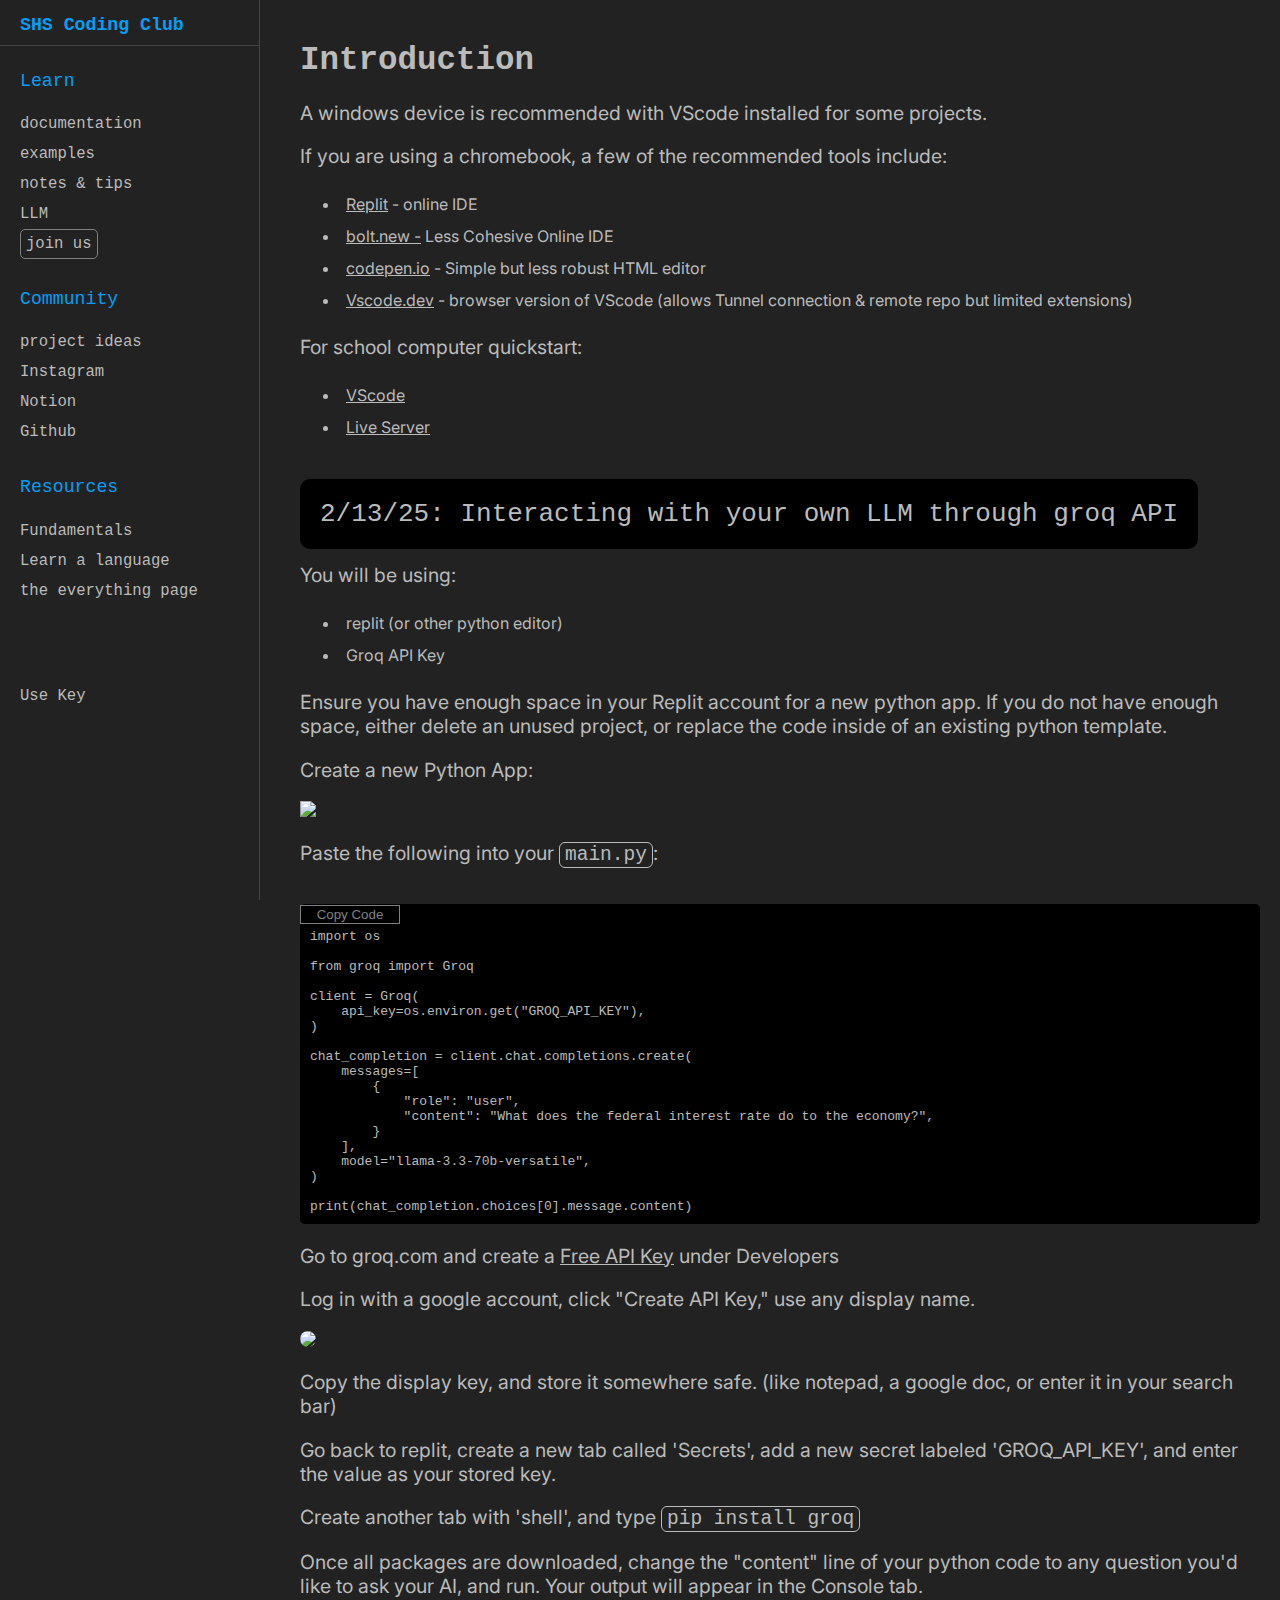
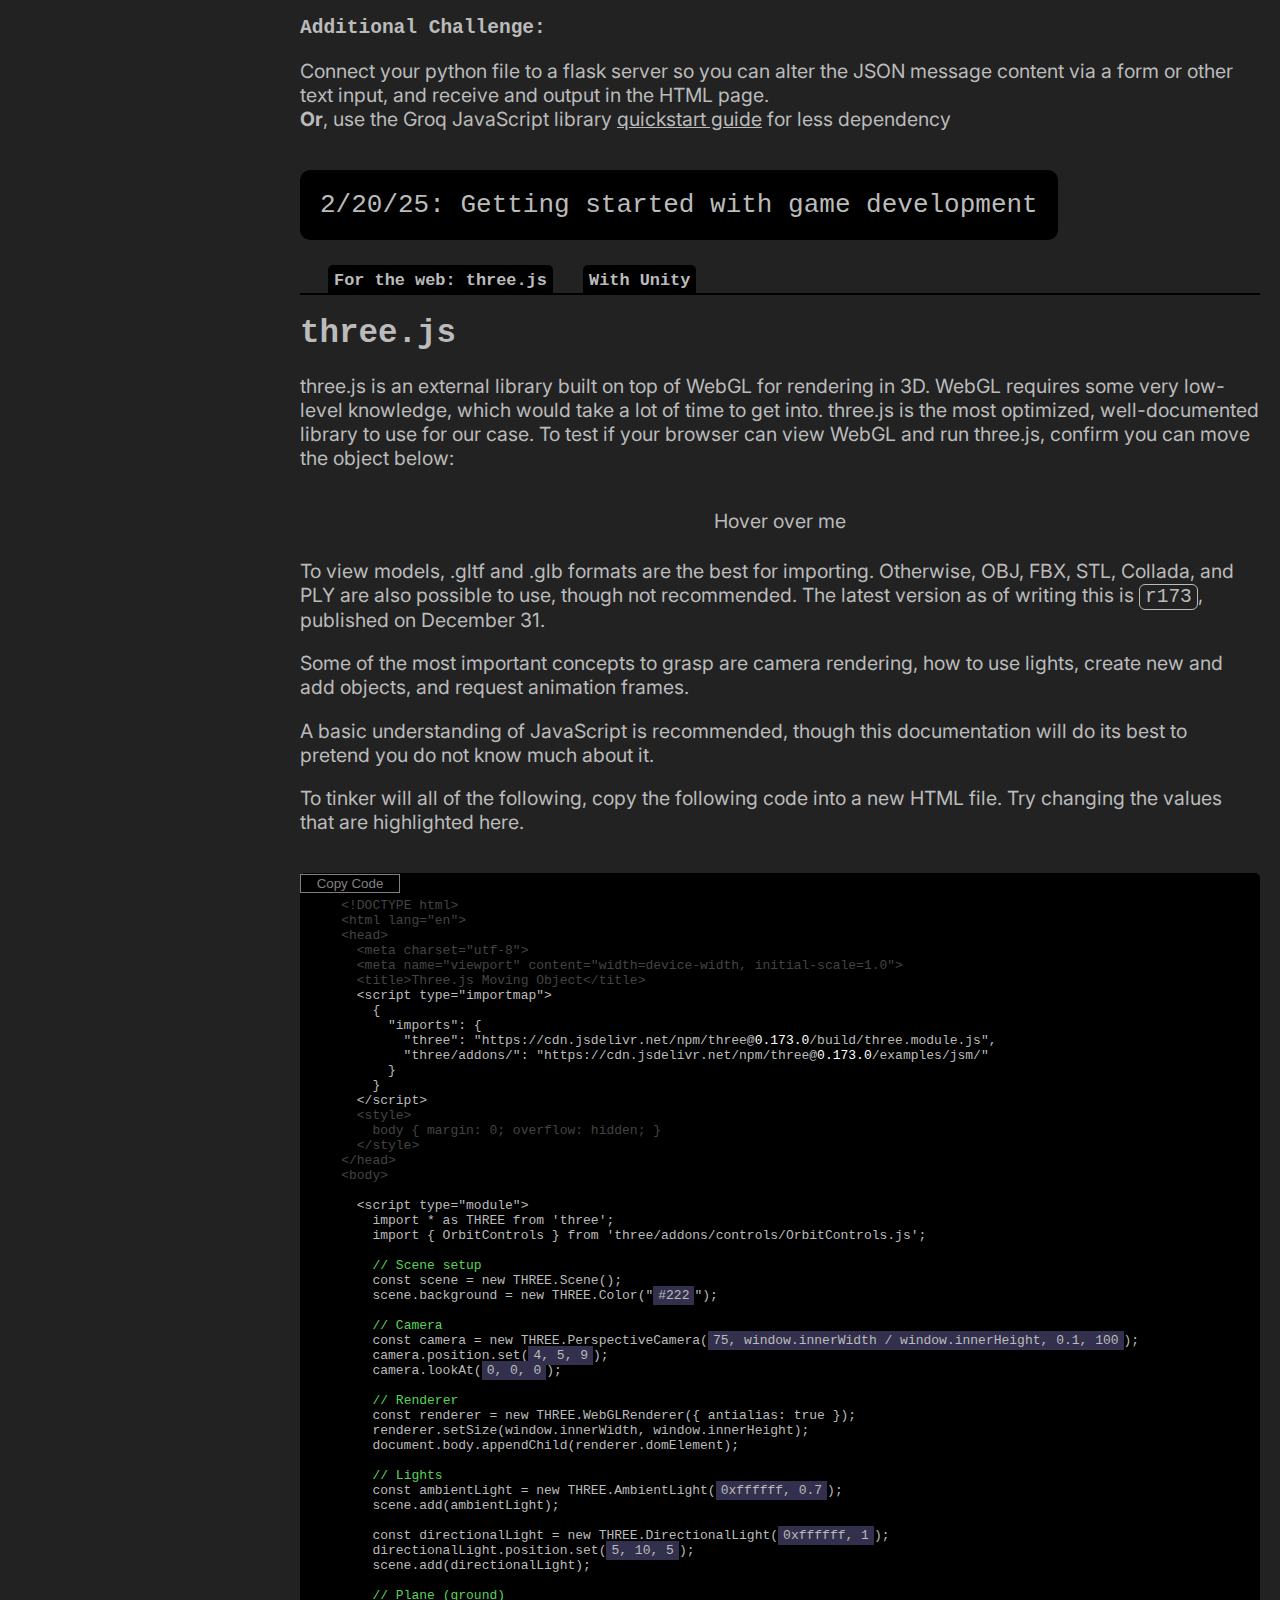
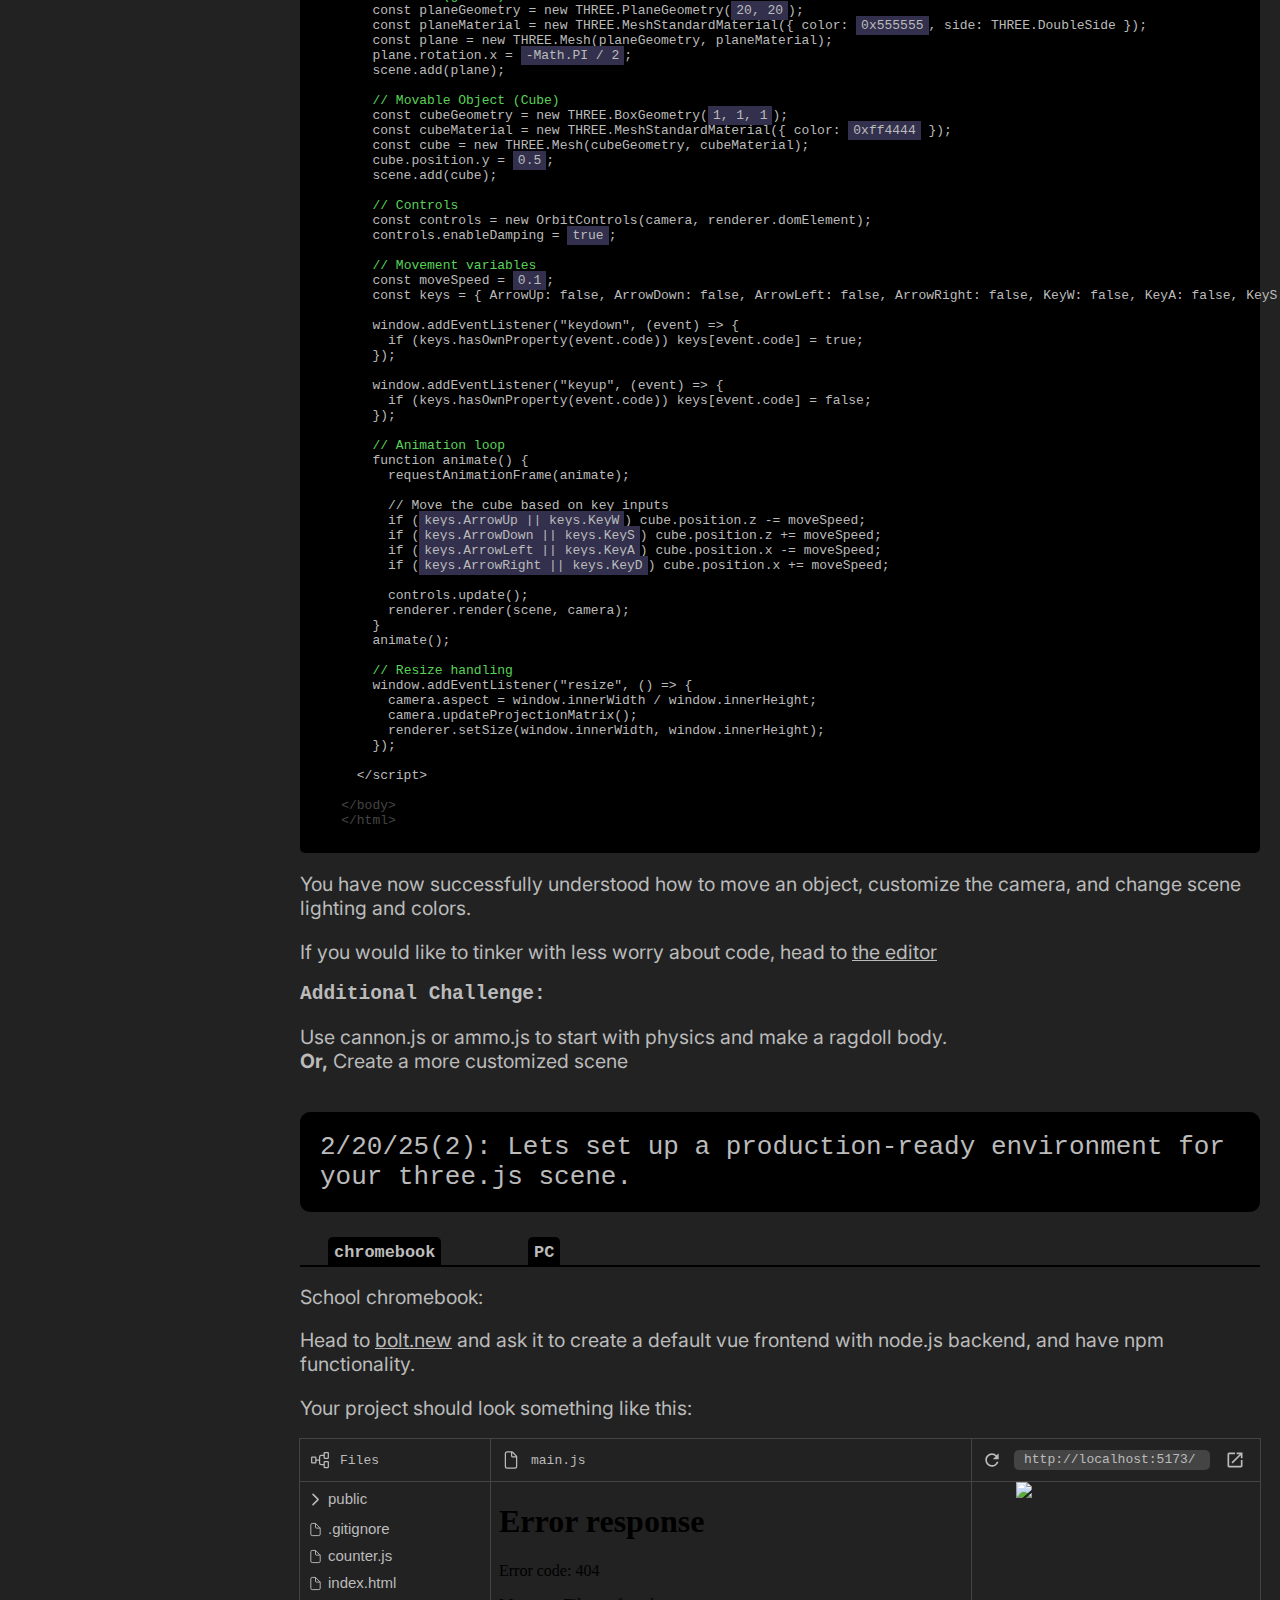
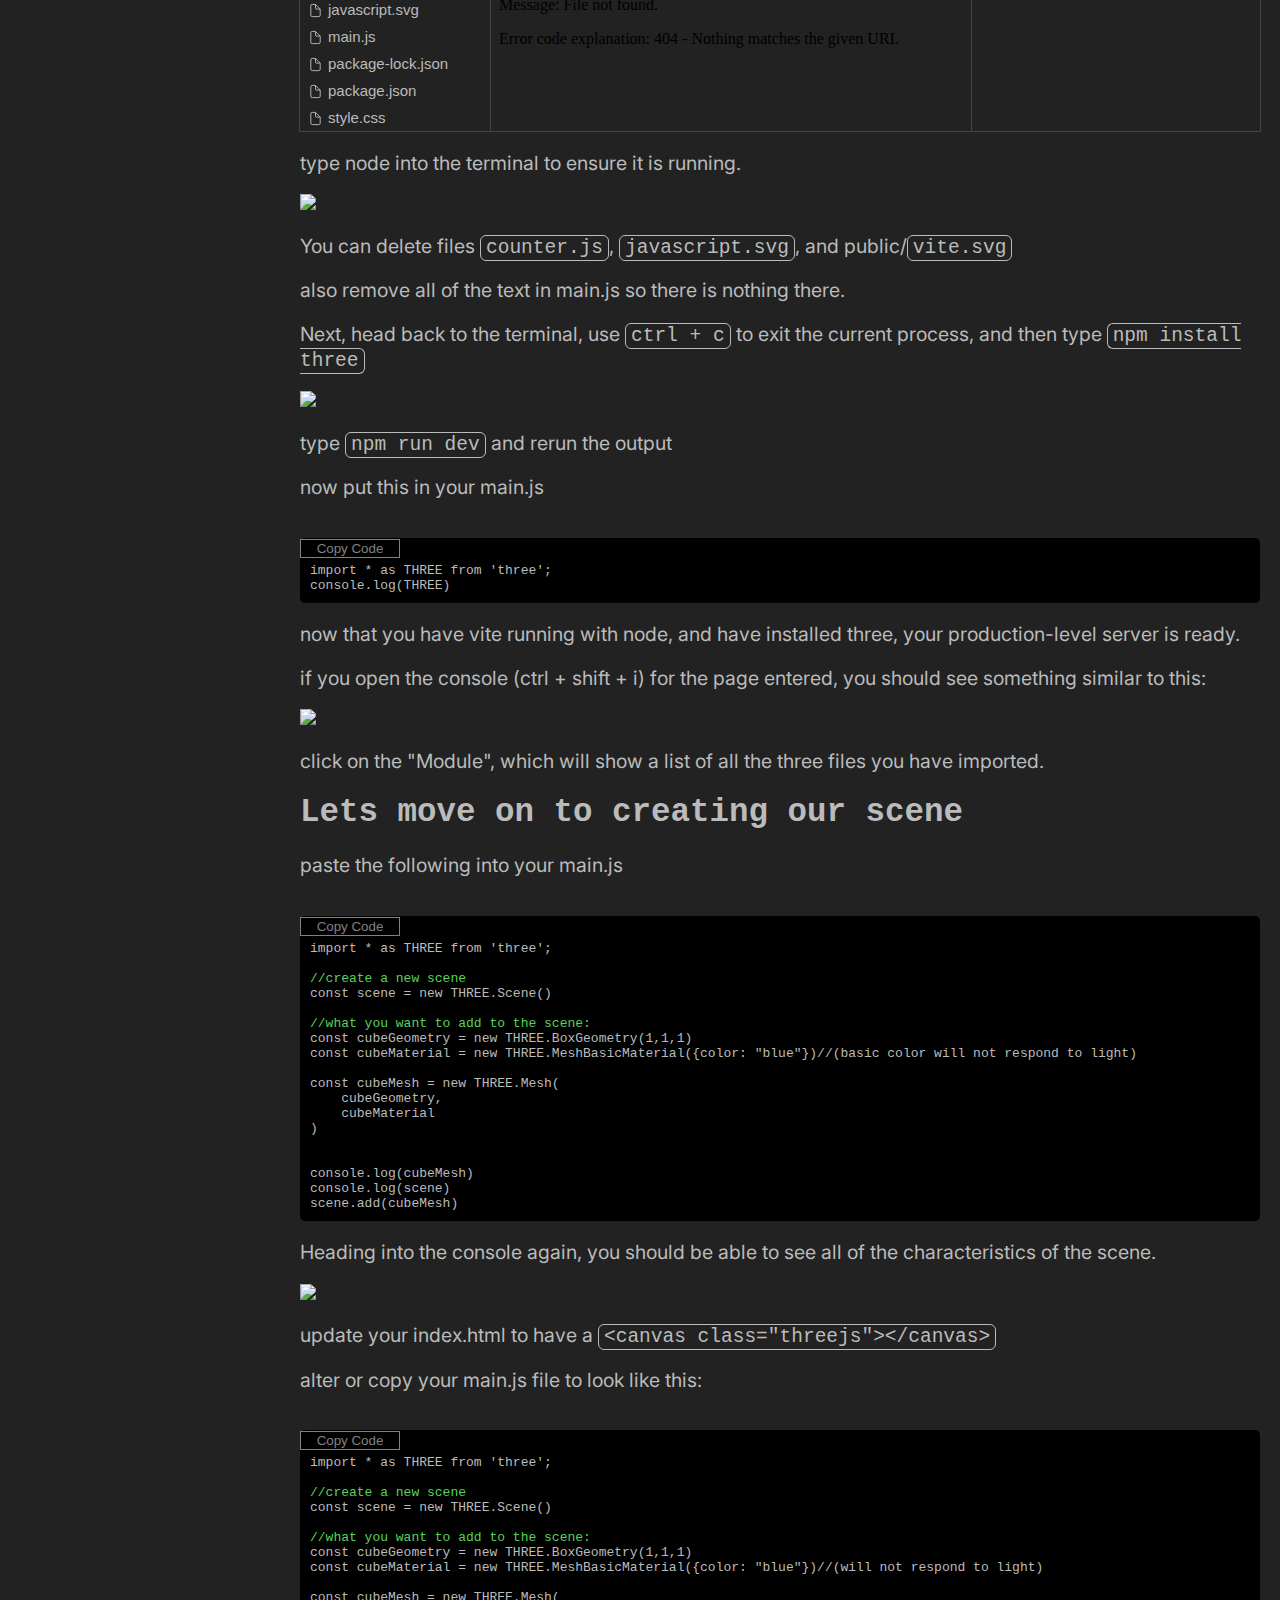
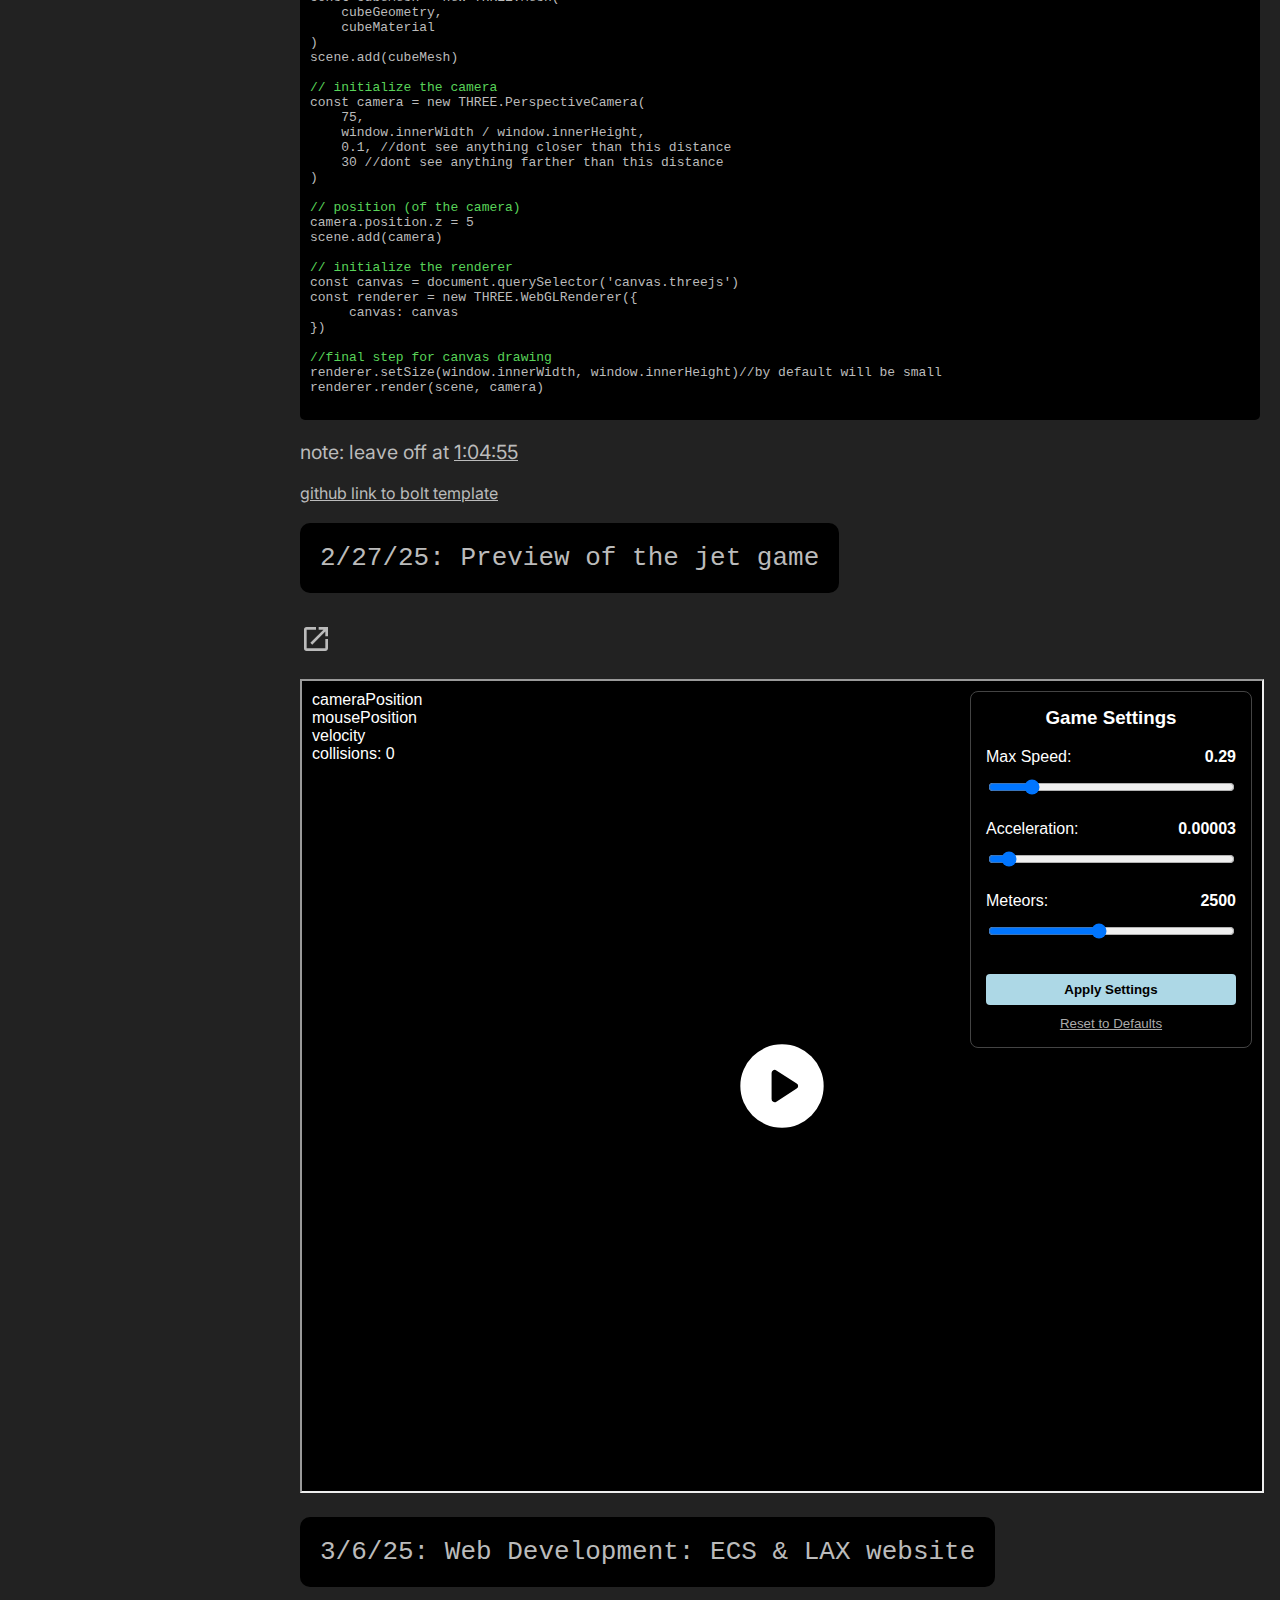
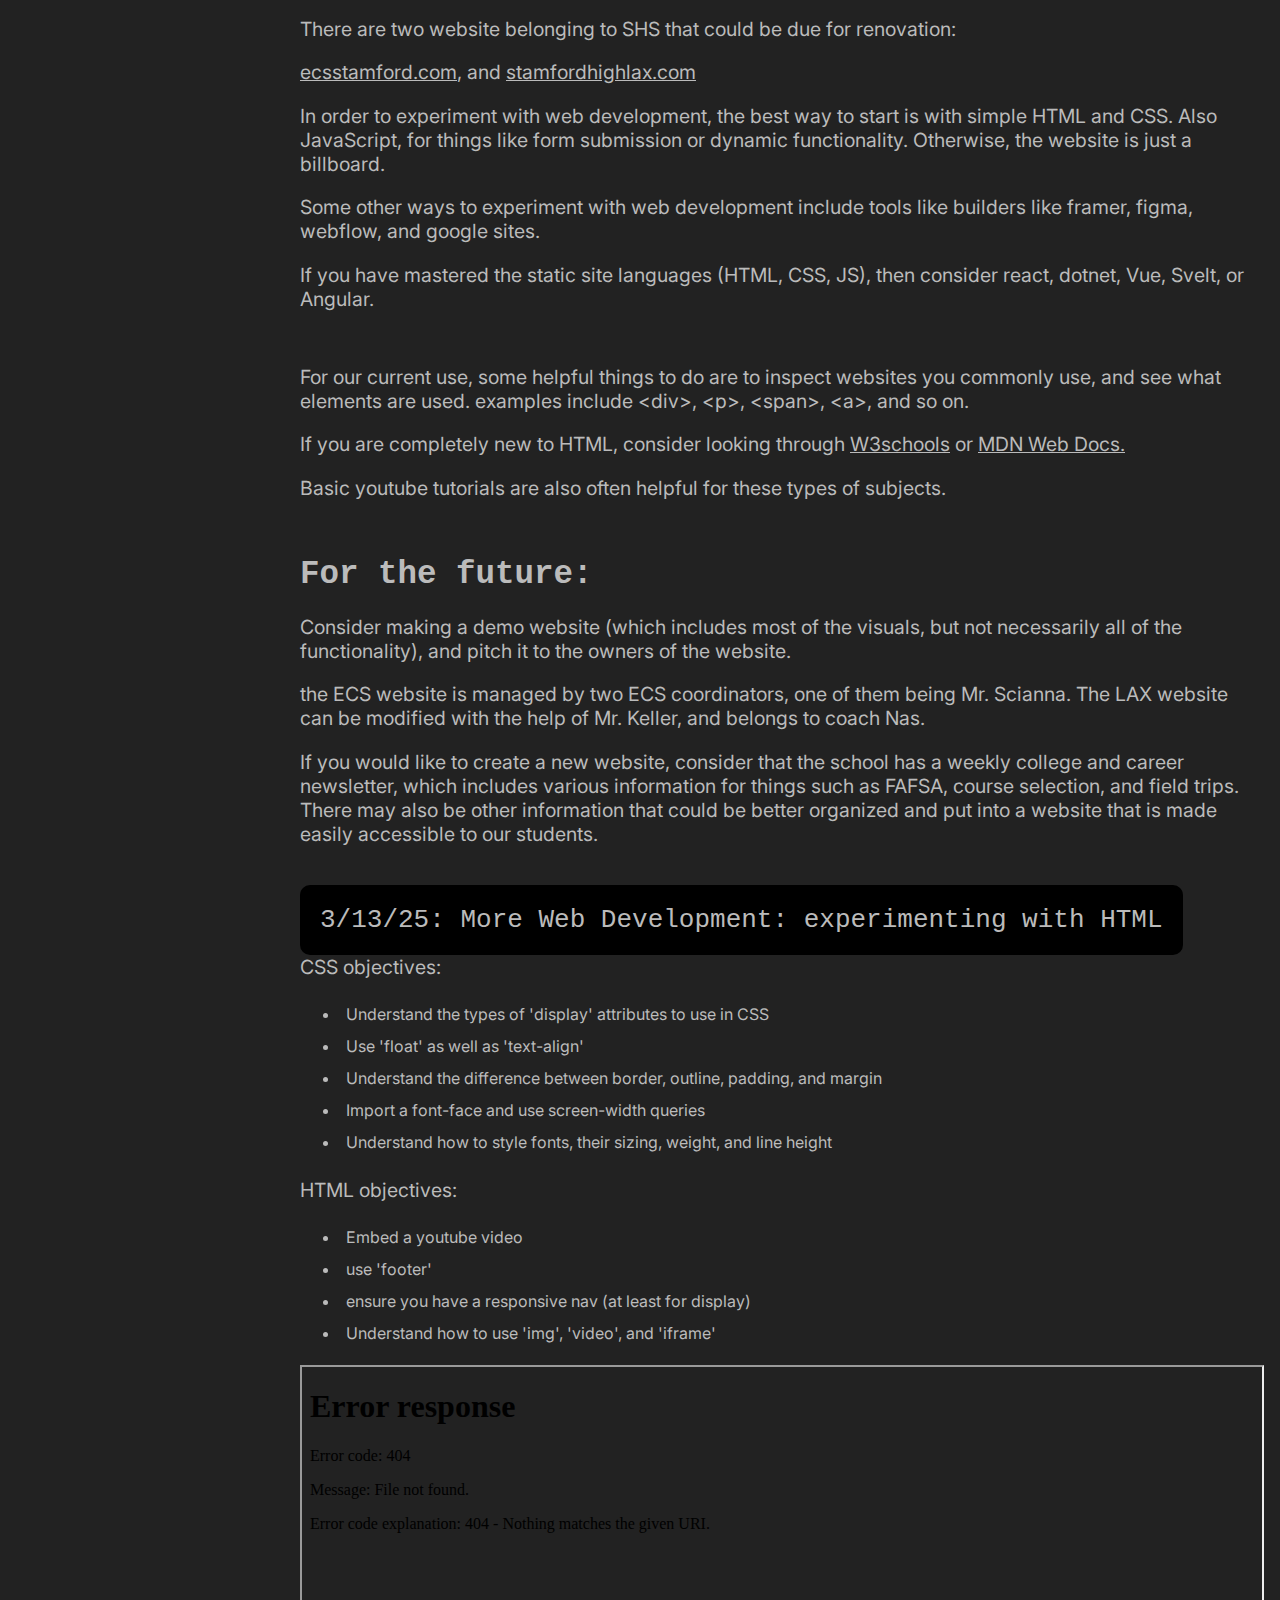
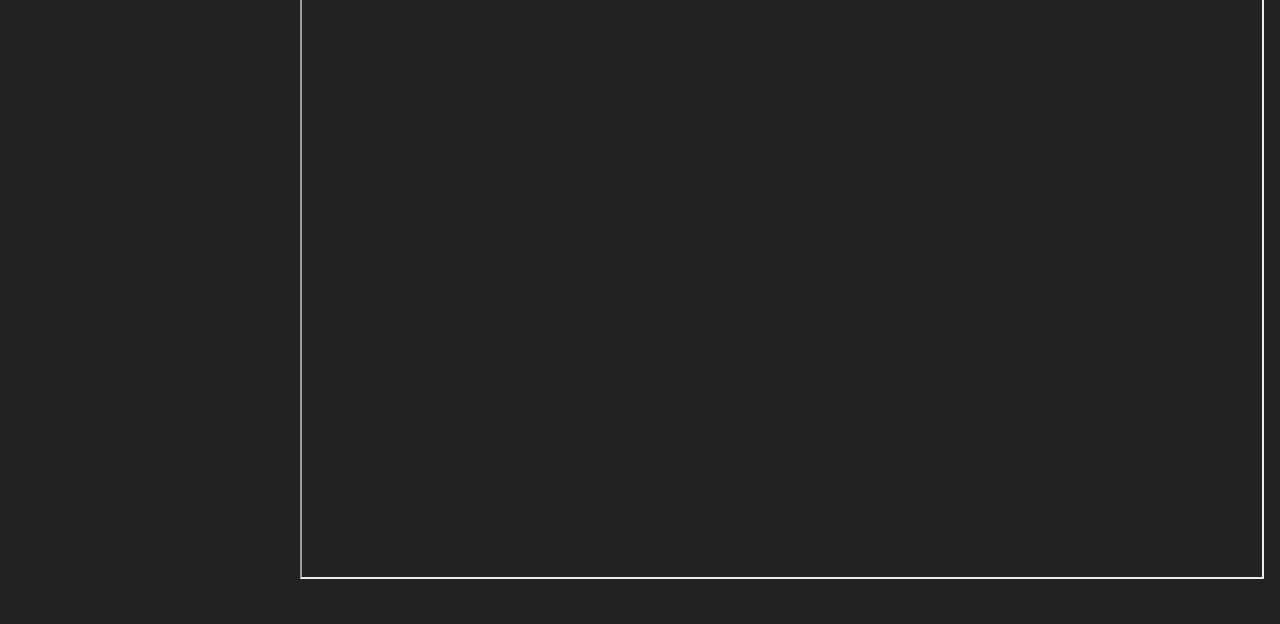
==== docs.html @ ba56e67a "Update docs.html" ====
<!DOCTYPE html>
<html lang="en">
<head>
    <meta charset="UTF-8">
    <meta name="viewport" content="width=device-width, initial-scale=1.0">
    <title>SHS Coding Club</title>
    <link rel="stylesheet" href="styles.css">
</head>
<body>
    <div id="mobile-controls">
        <button onclick="openNav()">
            <svg xmlns="http://www.w3.org/2000/svg" width="32" height="32" viewBox="0 0 24 24">
                <path fill="none" stroke="white" stroke-linecap="round" stroke-linejoin="round" stroke-width="2" d="M3 6h18M3 12h18M3 18h18"/>
            </svg>
        </button>
        <img src="https://raw.githubusercontent.com/stamfordhighcoding/assets/refs/heads/main/root_pfp.jpg">
    </div>
    <nav>
        <a style="padding:0;" href="index.html"><h1>SHS Coding Club</h1></a>
        <p>Learn</p>
        <a href="docs.html">documentation</a>
        <a href="#.html">examples</a>
        <a href="#.html">notes & tips</a>
        <a href="#.html">LLM</a>
        <a href="https://docs.google.com/forms/d/e/1FAIpQLSfeiDAPnG8eKjMaTmB-tZN5r5pJuyT5o1XoeX5x9U1CBkwbmA/viewform?usp=header" target="_blank" rel="noopener noreferrer"><span>join us</span></a>

        <p>Community</p>
        <a href="forum.html">project ideas</a>
        <a href="https://www.instagram.com/shs.coding.club/" target="_blank" rel="noopener noreferrer">Instagram</a>
        <a href="https://www.notion.so/Coding-Club-Homepage-1966e42d66788030aeb3d78979fa449b?pvs=4" target="_blank" rel="noopener noreferrer">Notion</a>
        <a href="https://github.com/stamfordhighcoding" target="_blank" rel="noopener noreferrer">Github</a>
    
        <p>Resources</p>
        <a href="#.html">Fundamentals</a>
        <a href="#.html">Learn a language</a>
        <a href="allresources.html">the everything page</a>

        <br><br><br><br><br>
        <a href="#.html">Use Key</a>
    </nav>

    <div id="dMain">
        <h1 class="dMain-intro">Introduction</h1>
        <p>A windows device is recommended with VScode installed for some projects.</p>
        <p>If you are using a chromebook, a few of the recommended tools include:</p>
        <ul>
            <li><a href="https://repl.it">Replit</a> - online IDE</li>
            <li><a href="https://bolt.new">bolt.new -</a> Less Cohesive Online IDE</li>
            <li><a href="https://codepen.io/pen/">codepen.io</a> - Simple but less robust HTML editor</li>
            <li><a href="https://vscode.dev/">Vscode.dev</a> - browser version of VScode (allows Tunnel connection & remote repo but limited extensions)</li>
        </ul>
        <p>For school computer quickstart:</p>
        <ul>
            <li><a href="https://apps.microsoft.com/detail/XP9KHM4BK9FZ7Q?hl=en-US&gl=US&ocid=pdpshare">VScode</a></li>
            <li><a href="https://marketplace.visualstudio.com/items?itemName=ritwickdey.LiveServer">Live Server</a></li>
        </ul>

        <button onclick="copyID('d-2-13-25')" class="titlebtn" id="d-2-13-25">2/13/25: Interacting with your own LLM through groq API</button>
        <br>
        <p>You will be using:</p>
        <ul>
            <li>replit (or other python editor)</li>
            <li>Groq API Key</li>
        </ul>

        <p>Ensure you have enough space in your Replit account for a new python app. If you do not have enough space, either delete an unused project, or replace the code inside of an existing python template.</p>
        <p>Create a new Python App:</p>
        <img src="https://raw.githubusercontent.com/stamfordhighcoding/assets/refs/heads/main/blog_2025_02_20_replit_screenshot.png">
        <p>Paste the following into your <span>main.py</span>:</p>

        <div>
            <button onclick="copyCode(this)">Copy Code</button>
            <pre><code id="code-block">
import os
        
from groq import Groq
                        
client = Groq(
    api_key=os.environ.get("GROQ_API_KEY"),
)
                        
chat_completion = client.chat.completions.create(
    messages=[
        {
            "role": "user",
            "content": "What does the federal interest rate do to the economy?",
        }
    ],
    model="llama-3.3-70b-versatile",
)
                        
print(chat_completion.choices[0].message.content)</code></pre>
        </div>

        <p>Go to groq.com and create a <a href="https://console.groq.com/keys">Free API Key</a> under Developers</p>
        <p>Log in with a google account, click "Create API Key," use any display name.</p>

        <img style="border-radius:20px;"src="https://raw.githubusercontent.com/stamfordhighcoding/assets/refs/heads/main/blog_2025_02_06_Groq_API_Key_screenshot.webp">

        <p>Copy the display key, and store it somewhere safe. (like notepad, a google doc, or enter it in your search bar)</p>
        <p>Go back to replit, create a new tab called 'Secrets', add a new secret labeled 'GROQ_API_KEY', and enter the value as your stored key.</p>
        <p>Create another tab with 'shell', and type <span>pip install groq</span></p>
        <p>Once all packages are downloaded, change the "content" line of your python code to any question you'd like to ask your AI, and run. Your output will appear in the Console tab.</p>
        <h2>Additional Challenge:</h2>
        <p>Connect your python file to a flask server so you can alter the JSON message content via a form or other text input, and receive and output in the HTML page.
            <br>
            <b>Or</b>, use the Groq JavaScript library <a href="https://console.groq.com/docs/quickstart">quickstart guide</a> for less dependency</p>


        
            <button onclick="copyID('d-2-20-25')" class="titlebtn" id="d-2-20-25">2/20/25: Getting started with game development</button>
            <br>
            <div class="windowcontainer">
                <div class="buttonselections" style="grid-template-columns: 255px 150px;">
                    <button>For the web: three.js</button>
                    <button>With Unity</button>
                </div>
                <hr class="buttonselectionsafter">
                <div class="windowcontainer-objects">
                    <div>
                        <h1>three.js</h1>
                        <p>three.js is an external library built on top of WebGL for rendering in 3D. WebGL requires some very low-level knowledge, which would take a lot of time to get into. three.js is the most optimized, well-documented library to use for our case. To test if your browser can view WebGL and run three.js, confirm you can move the object below:</p>
                        <div class="threeIframe"><p>Hover over me</p><iframe src="docs_external_2-20-25.html"></iframe></div>
                        <p>To view models, .gltf and .glb formats are the best for importing. Otherwise, OBJ, FBX, STL, Collada, and PLY are also possible to use, though not recommended. The latest version as of writing this is <span>r173</span>, published on December 31.</p>
                        <p>Some of the most important concepts to grasp are camera rendering, how to use lights, create new and add objects, and request animation frames.</p>
                        <p>A basic understanding of JavaScript is recommended, though this documentation will do its best to pretend you do not know much about it.</p>
                        <p>To tinker will all of the following, copy the following code into a new HTML file. Try changing the values that are highlighted here.</p>
                        <div>
                            <button onclick="copyCode(this)">Copy Code</button>
<pre><code id="code-block">
    <darker>&lt;!DOCTYPE html&gt;
    &lt;html lang="en"&gt;
    &lt;head&gt;
      &lt;meta charset="utf-8"&gt;
      &lt;meta name="viewport" content="width=device-width, initial-scale=1.0"&gt;
      &lt;title&gt;Three.js Moving Object&lt;/title&gt;</darker>
      &lt;script type="importmap"&gt;
        {
          "imports": {
            "three": "https://cdn.jsdelivr.net/npm/three@<white>0.173.0</white>/build/three.module.js",
            "three/addons/": "https://cdn.jsdelivr.net/npm/three@<white>0.173.0</white>/examples/jsm/"
          }
        }
      &lt;/script&gt;
      <darker>&lt;style&gt;
        body { margin: 0; overflow: hidden; }
      &lt;/style&gt;
    &lt;/head&gt;
    &lt;body&gt;</darker>
    
      &lt;script type="module"&gt;
        import * as THREE from 'three';
        import { OrbitControls } from 'three/addons/controls/OrbitControls.js';
    
        <green>// Scene setup</green>
        const scene = new THREE.Scene();
        scene.background = new THREE.Color("<span>#222</span>");
    
        <green>// Camera</green>
        const camera = new THREE.PerspectiveCamera(<span>75, window.innerWidth / window.innerHeight, 0.1, 100</span>);
        camera.position.set(<span>4, 5, 9</span>);
        camera.lookAt(<span>0, 0, 0</span>);
    
        <green>// Renderer</green>
        const renderer = new THREE.WebGLRenderer({ antialias: true });
        renderer.setSize(window.innerWidth, window.innerHeight);
        document.body.appendChild(renderer.domElement);
    
        <green>// Lights</green>
        const ambientLight = new THREE.AmbientLight(<span>0xffffff, 0.7</span>);
        scene.add(ambientLight);
    
        const directionalLight = new THREE.DirectionalLight(<span>0xffffff, 1</span>);
        directionalLight.position.set(<span>5, 10, 5</span>);
        scene.add(directionalLight);
    
        <green>// Plane (ground)</green>
        const planeGeometry = new THREE.PlaneGeometry(<span>20, 20</span>);
        const planeMaterial = new THREE.MeshStandardMaterial({ color: <span>0x555555</span>, side: THREE.DoubleSide });
        const plane = new THREE.Mesh(planeGeometry, planeMaterial);
        plane.rotation.x = <span>-Math.PI / 2</span>;
        scene.add(plane);
    
        <green>// Movable Object (Cube)</green>
        const cubeGeometry = new THREE.BoxGeometry(<span>1, 1, 1</span>);
        const cubeMaterial = new THREE.MeshStandardMaterial({ color: <span>0xff4444</span> });
        const cube = new THREE.Mesh(cubeGeometry, cubeMaterial);
        cube.position.y = <span>0.5</span>;
        scene.add(cube);
    
        <green>// Controls</green>
        const controls = new OrbitControls(camera, renderer.domElement);
        controls.enableDamping = <span>true</span>;
    
        <green>// Movement variables</green>
        const moveSpeed = <span>0.1</span>;
        const keys = { ArrowUp: false, ArrowDown: false, ArrowLeft: false, ArrowRight: false, KeyW: false, KeyA: false, KeyS: false, KeyD: false };
    
        window.addEventListener("keydown", (event) =&gt; {
          if (keys.hasOwnProperty(event.code)) keys[event.code] = true;
        });
    
        window.addEventListener("keyup", (event) =&gt; {
          if (keys.hasOwnProperty(event.code)) keys[event.code] = false;
        });
    
        <green>// Animation loop</green>
        function animate() {
          requestAnimationFrame(animate);
    
          // Move the cube based on key inputs
          if (<span>keys.ArrowUp || keys.KeyW</span>) cube.position.z -= moveSpeed;
          if (<span>keys.ArrowDown || keys.KeyS</span>) cube.position.z += moveSpeed;
          if (<span>keys.ArrowLeft || keys.KeyA</span>) cube.position.x -= moveSpeed;
          if (<span>keys.ArrowRight || keys.KeyD</span>) cube.position.x += moveSpeed;
    
          controls.update();
          renderer.render(scene, camera);
        }
        animate();
    
        <green>// Resize handling</green>
        window.addEventListener("resize", () =&gt; {
          camera.aspect = window.innerWidth / window.innerHeight;
          camera.updateProjectionMatrix();
          renderer.setSize(window.innerWidth, window.innerHeight);
        });
    
      &lt;/script&gt;
    
    <darker>&lt;/body&gt;
    &lt;/html&gt;</darker>
    
</code></pre>
<p>You have now successfully understood how to move an object, customize the camera, and change scene lighting and colors.</p>
<p>If you would like to tinker with less worry about code, head to <a href="https://threejs.org/editor/">the editor</a></p>
<h2>Additional Challenge:</h2><p>Use cannon.js or ammo.js to start with physics and make a ragdoll body.<br> <b>Or,</b> Create a more customized scene</p>
                        </div>
                    </div>
                    <div>
                        <video controls preload="metadata" poster="https://raw.githubusercontent.com/stamfordhighcoding/assets/refs/heads/main/blog_2_20_2025_unity_videoframe_0.png">
                            <source src="https://storage.googleapis.com/unity-connect-prd/20240523/videos/3b180eea-0ef0-4dbb-a22f-320e58dff619_Essentials_Pathway_M0_Intro.mp4" type="video/mp4">
                            Your browser does not support the video tag.
                        </video>
                        
                        <p>In order to use Unity, you must have a computer with admin privileges with Windows, Mac, or Linux.</p>
                        <a href="https://unity.com/download">Download here</a>
                        <p>It is recommended to read through Unity's own <a href="https://learn.unity.com/tutorial/get-started-with-the-unity-hub?uv=2021.3">beginners guide</a> after downloading.</p>
                        <p>If you cannot download unity, consider exploring game development with scratch, python, or three.js, which require a less intensive setup and can be done online.</p>
                    </div>
                    
                </div>
                <button onclick="copyID('d-2-20-25-2')" class="titlebtn" id="d-2-20-25-2">2/20/25(2): Lets set up a production-ready environment for your three.js scene.</button>
                <br>
                <div class="windowcontainer">
                    <div class="buttonselections" style="grid-template-columns: 200px 100px;">
                        <button>chromebook</button>
                        <button>PC</button>
                    </div>
                    <hr class="buttonselectionsafter">
                    <div class="windowcontainer-objects">
                        <div>
                            <p>School chromebook:</p>
                            <p>Head to <u>bolt.new</u> and ask it to create a default vue frontend with node.js backend, and have npm functionality.</p>
                            <p>Your project should look something like this:</p>
                            <div class="container-editor">
                                <div class="code-editor">
                                    <div>
                                        <svg xmlns="http://www.w3.org/2000/svg" width="32" height="32" viewBox="0 0 24 24"><g fill="none" stroke="var(--t)" stroke-width="1.5"><rect width="7" height="5" rx=".6" transform="matrix(0 -1 -1 0 22 21)"/><rect width="7" height="5" rx=".6" transform="matrix(0 -1 -1 0 7 15.5)"/><rect width="7" height="5" rx=".6" transform="matrix(0 -1 -1 0 22 10)"/><path d="M17 17.5h-3.5a2 2 0 0 1-2-2v-7a2 2 0 0 1 2-2H17M11.5 12H7"/></g></svg>
                                        <span>Files</span>
                                    </div>
                                    <div>
                                        <svg xmlns="http://www.w3.org/2000/svg" width="32" height="32" viewBox="0 0 16 16"><path fill="var(--t)" d="M5 1a2 2 0 0 0-2 2v10a2 2 0 0 0 2 2h6a2 2 0 0 0 2-2V5.414a1.5 1.5 0 0 0-.44-1.06L9.647 1.439A1.5 1.5 0 0 0 8.586 1zM4 3a1 1 0 0 1 1-1h3v2.5A1.5 1.5 0 0 0 9.5 6H12v7a1 1 0 0 1-1 1H5a1 1 0 0 1-1-1zm7.793 2H9.5a.5.5 0 0 1-.5-.5V2.207z"/></svg>
                                        <span class="file-name">main.js</span>
                                    </div>
                                    <div>
                                        <svg xmlns="http://www.w3.org/2000/svg" width="32" height="32" viewBox="0 0 24 24"><path fill="var(--t)" d="M17.65 6.35A7.96 7.96 0 0 0 12 4c-4.42 0-7.99 3.58-7.99 8s3.57 8 7.99 8c3.73 0 6.84-2.55 7.73-6h-2.08A5.99 5.99 0 0 1 12 18c-3.31 0-6-2.69-6-6s2.69-6 6-6c1.66 0 3.14.69 4.22 1.78L13 11h7V4z"/></svg>
                                        <span class="url-name">http://localhost:5173/</span>
                                        <a class="url-anchor-link" href="#.html"><svg xmlns="http://www.w3.org/2000/svg" width="32" height="32" viewBox="0 0 24 24"><path fill="currentColor" d="M19 19H5V5h7V3H5a2 2 0 0 0-2 2v14a2 2 0 0 0 2 2h14c1.1 0 2-.9 2-2v-7h-2zM14 3v2h3.59l-9.83 9.83l1.41 1.41L19 6.41V10h2V3z"/></svg></a>
                                    </div>
                                    <div>
                                        <div class="file-folder">
                                            <button class="file-folder-shown">public</button>
                                            <div class="file-folder-hidden">
                                                <button class="file" id="2_20_25_2_vitesvg">vite.svg</button>
                                            </div>
                                        </div>
                                        <button class="file" id="2_20_25_2_gitignore">.gitignore</button>
                                        <button class="file" id="2_20_25_2_counterjs">counter.js</button>
                                        <button class="file" id="2_20_25_2_indexhtml">index.html</button>
                                        <button class="file" id="2_20_25_2_javascriptsvg">javascript.svg</button>
                                        <button class="file fileDefaultOpen" id="2_20_25_2_mainjs">main.js</button>
                                        <button class="file" id="2_20_25_2_packagelockjson">package-lock.json</button>
                                        <button class="file" id="2_20_25_2_packagejson">package.json</button>
                                        <button class="file" id="2_20_25_2_stylecss">style.css</button>
                                    </div>
                                    <div class="code-content">
                                        <iframe src="docs_external_2_20_25_2_mainjs.txt"></iframe>
                                    </div>
                                    <div class="code-output">
                                        <img src="https://raw.githubusercontent.com/stamfordhighcoding/assets/refs/heads/main/blog_2_20_25_code-editor-output.png">
                                    </div>
                                </div>
                                <div class="code-output-smallscreen code-output">
                                    <img src="https://raw.githubusercontent.com/stamfordhighcoding/assets/refs/heads/main/blog_2_20_25_code-editor-output.png">
                                </div>
                            </div>
                        
                            <p>type node into the terminal to ensure it is running.</p>
                            <img src="https://raw.githubusercontent.com/stamfordhighcoding/assets/refs/heads/main/blog_2_20_2025_2_bolt_terminal_nodecheck.png">
                            <p>You can delete files <span>counter.js</span>, <span>javascript.svg</span>, and public/<span>vite.svg</span></p>
                            <p>also remove all of the text in main.js so there is nothing there.</p>
                            <p>Next, head back to the terminal, use <span>ctrl + c</span> to exit the current process, and then type <span>npm install three</span></p>
                            <img src="https://raw.githubusercontent.com/stamfordhighcoding/assets/refs/heads/main/blog_2_20_2025_2_bolt_terminal_npminstallthree.png.png">
                            <p>type <span>npm run dev</span> and rerun the output</p>
                        </div> 
                        <div>
                            <p>Personal Computer:</p>
                            <ul>
                                <li>have vscode installed</li>
                                <li>download the latest nodejs <a href="https://nodejs.org/en">here</a></li>
                                <ul>
                                    <li>go through all the prompts and install the additional recommended dependencies (which might be something like chocolatey or python)</li>
                                    <li>head into a new window in vscode, create a new folder, enter the folder, and head to terminal.</li>
                                </ul>
                                <li>type "npm create vite@latest"</li>
                            </ul>
                            <p>the terminal should respond asking you for the project name. we'll use "hello-world" for this example.</p>
                            <p>When it asks you to select a variant, select regular JavaScript.</p>
                            <p>the terminal should tell you to run three different commands. <span>cd hello-world</span>, <span>npm install</span>, and <span>npm run dev</span>.</p>
                            <p>you should have a link to <a href="http://localhost:5173/">http://localhost:5173/</a> in the terminal</p>
                            <p>Delete <b>counter.js</b>, <b>javascript.svg</b>, and <b>vite.svg</b>. Also remove all of the text in main.js so there is nothing there.</p>
                            <p>Now head back to the terminal, use ctrl + c to exit the current process, and type <span>npm install three</span></p>
                            <img src="https://raw.githubusercontent.com/stamfordhighcoding/assets/refs/heads/main/blog_2_20_2025_2_bolt_terminal_vscodenpminstallthree.png.png">
                            <p>get your server running again by typing <span>npm run dev</span> back in the terminal</p>
                        </div>
                    </div>
                </div>
            
                <p>now put this in your main.js</p>
                <div>
                    <button onclick="copyCode(this)">Copy Code</button>
                    <pre><code id="code-block">
import * as THREE from 'three';
console.log(THREE)</code></pre>
                </div>
        
            </div>
            
            <p>now that you have vite running with node, and have installed three, your production-level server is ready.</p>
            <p>if you open the console (ctrl + shift + i) for the page entered, you should see something similar to this:</p>
            <img src="https://raw.githubusercontent.com/stamfordhighcoding/assets/refs/heads/main/blog_2_20_2025_2_consolefilesthree.png">
            <p>click on the "Module", which will show a list of all the three files you have imported.</p>
            <h1>Lets move on to creating our scene</h1>
            <p>paste the following into your main.js</p>
            <div>
                <button onclick="copyCode(this)">Copy Code</button>
                <pre><code id="code-block">
import * as THREE from 'three';

<green>//create a new scene</green>
const scene = new THREE.Scene()
                    
<green>//what you want to add to the scene:</green>
const cubeGeometry = new THREE.BoxGeometry(1,1,1)
const cubeMaterial = new THREE.MeshBasicMaterial({color: "blue"})//(basic color will not respond to light)
                    
const cubeMesh = new THREE.Mesh(
    cubeGeometry,
    cubeMaterial
)
                    
        
console.log(cubeMesh)
console.log(scene)
scene.add(cubeMesh)
</code></pre>
            </div>
            <p>Heading into the console again, you should be able to see all of the characteristics of the scene.</p>
            <img src="https://raw.githubusercontent.com/stamfordhighcoding/assets/refs/heads/main/blog_2_20_2025_2_consolebasicscene.png">
         <p>update your index.html to have a <span>&lt;canvas class="threejs"&gt;&lt;/canvas&gt;</span></p>
        
        <p>alter or copy your main.js file to look like this:</p>

        <div>
        <button onclick="copyCode(this)">Copy Code</button>
<pre><code id="code-block">
import * as THREE from 'three';

<green>//create a new scene</green>
const scene = new THREE.Scene()
            
<green>//what you want to add to the scene:</green>
const cubeGeometry = new THREE.BoxGeometry(1,1,1)
const cubeMaterial = new THREE.MeshBasicMaterial({color: "blue"})//(will not respond to light)
            
const cubeMesh = new THREE.Mesh(
    cubeGeometry,
    cubeMaterial
)
scene.add(cubeMesh)
            
<green>// initialize the camera</green>
const camera = new THREE.PerspectiveCamera(
    75, 
    window.innerWidth / window.innerHeight,
    0.1, //dont see anything closer than this distance
    30 //dont see anything farther than this distance
)
            
<green>// position (of the camera)</green>
camera.position.z = 5
scene.add(camera)
            
<green>// initialize the renderer</green>
const canvas = document.querySelector('canvas.threejs')
const renderer = new THREE.WebGLRenderer({
     canvas: canvas
})
            
<green>//final step for canvas drawing</green>
renderer.setSize(window.innerWidth, window.innerHeight)//by default will be small
renderer.render(scene, camera)
    </code></pre>
    </div>
        
        <p>note: leave off at <a href="https://youtu.be/KM64t3pA4fs?si=fOaKl7_Inv1rvfn_&t=3895">1:04:55</a></p>    
        <a href="https://github.com/stamfordhighcoding/assets/blob/main/project-bolt-sb1-dnlznhl2.zip">github link to bolt template</a>
        
    
    
    
    
        
        <button onclick="copyID('d-2-27-25')" class="titlebtn" id="d-2-27-25">2/27/25: Preview of the jet game</button>

        <br>
        <br>
        <a href="/docs_external_2-27-25.html">
            <div class="fullIframe"><p><svg xmlns="http://www.w3.org/2000/svg" width="32" height="32" viewBox="0 0 24 24"><path fill="currentColor" d="M19 19H5V5h7V3H5a2 2 0 0 0-2 2v14a2 2 0 0 0 2 2h14c1.1 0 2-.9 2-2v-7h-2zM14 3v2h3.59l-9.83 9.83l1.41 1.41L19 6.41V10h2V3z"></path></svg></p><iframe src="docs_external_2-27-25.html"></iframe></div>
        </a>

            <button onclick="copyID('d-3-6-25')" class="titlebtn" id="d-3-6-25">3/6/25: Web Development: ECS & LAX website</button>
            <br>
            <br>
        <p>There are two website belonging to SHS that could be due for renovation:</p>
        <p><a href="https://www.ecsstamford.com/">ecsstamford.com</a>, and <a href="https://stamfordhighlax.com/">stamfordhighlax.com</a></p>
        <p>In order to experiment with web development, the best way to start is with simple HTML and CSS. Also JavaScript, for things like form submission or dynamic functionality. Otherwise, the website is just a billboard.</p>
        <p>Some other ways to experiment with web development include tools like builders like framer, figma, webflow, and google sites.</p>
        <p>If you have mastered the static site languages (HTML, CSS, JS), then consider react, dotnet, Vue, Svelt, or Angular.</p>
        <br>
        <p>For our current use, some helpful things to do are to inspect websites you commonly use, and see what elements are used. examples include &lt;div&gt;, &lt;p&gt;, &lt;span&gt;, &lt;a&gt;, and so on.</p>
        <p>If you are completely new to HTML, consider looking through <a href="https://www.w3schools.com/html/html_intro.asp">W3schools</a> or <a href="https://developer.mozilla.org/en-US/docs/Web/HTML">MDN Web Docs.</a></p>
        <p>Basic youtube tutorials are also often helpful for these types of subjects.</p>
        <br>
        <h1>For the future:</h1>
        <p>Consider making a demo website (which includes most of the visuals, but not necessarily all of the functionality), and pitch it to the owners of the website.</p>
        <p>the ECS website is managed by two ECS coordinators, one of them being Mr. Scianna. The LAX website can be modified with the help of Mr. Keller, and belongs to coach Nas.</p>
        <p>If you would like to create a new website, consider that the school has a weekly college and career newsletter, which includes various information for things such as FAFSA, course selection, and field trips. There may also be other information that could be better organized and put into a website that is made easily accessible to our students. </p>
    
        <button onclick="copyID('d-3-13-25')" class="titlebtn" id="d-3-13-25">3/13/25: More Web Development: experimenting with HTML</button>
        <p>CSS objectives:</p>
        <ul>
            <li>Understand the types of 'display' attributes to use in CSS</li>
            <li>Use 'float' as well as 'text-align'</li>
            <li>Understand the difference between border, outline, padding, and margin</li>
            <li>Import a font-face and use screen-width queries</li>
            <li>Understand how to style fonts, their sizing, weight, and line height</li>
        </ul>
        <p>HTML objectives:</p>
        <ul>
            <li>Embed a youtube video</li>
            <li>use 'footer'</li>
            <li>ensure you have a responsive nav (at least for display)</li>
            <li>Understand how to use 'img', 'video', and 'iframe'</li>
        </ul>
        <div class="fullIframe">
            <iframe src="docs_external_3-13-25.html"></iframe>
        </div>
    </div><!--end of #dMain-->

       

    <script src="script.js"></script>
</body>
</html>
---- styles.css ----
body, html{
    margin:0;
    overflow-x:hidden;
    background-color:#222222;
    color:#BBBBBB;
    font-family:monospace;
}
body{
    padding-left:280px;    
    overflow-y: auto; /* Ensure body scrolling is enabled */
}
#dMain {
    overflow: hidden;
}

:root{
    --t-b:#049EF4;
    --t:#BBBBBB;
}
#mobile-controls{
    display:none;
}
nav{
    width:260px;
    padding:20px;
    height:100vh;
    position:fixed;
    border-right:1px solid #444444;
    box-sizing:border-box;
    background-color:#222222;
    z-index:1;
    display:block;
    left:0px;
}
nav h1, nav p{
    color:var(--t-b);
}
nav h1{
    margin:-5px 0px;
    font-size:1.4rem;
}
nav h1::after{
    content:"";
    display:block;
    width:260px;
    margin-left:-20px;
    margin-top:10px;
    border-bottom:1px solid #444444;
}
nav p{
    font-size:1.4rem;
    font-weight:500;
    margin-top:30px;
}
nav a{
    display:block;
    width:100%;
    text-decoration:none;
    color:var(--t);
    font-size:1.2rem;
    padding:6px 0px;
}
nav a:hover{
    color:var(--t-b);
}
nav a span {
    border:1px solid gray;
    padding:5px;
    border-radius:5px;
    color: var(--t);
    transition: color 0.2s ease;
}
nav a span:hover {
    color: var(--t-b);
    border: 1px solid var(--t-b);
    box-shadow: 0 0 5px var(--t-b);
}

/*-*/
#projects a img {
    display: block;
    width: 100%;
    transition: transform 0.2s ease;
    border:1px solid #444444;
    border-left:none;
    box-sizing:border-box;
}

#projects a {
    display: block;
    overflow: hidden; 
}

#projects a img:hover {
    transform: scale(1.05); 
}
#projects{
    width:calc(100% + 20px);
    display:grid;
    min-height:60px;
    float:right;
    grid-template-columns: repeat(6, calc(100% / 6));
}
@media screen and (max-width: 1600px) {
    #projects{
        grid-template-columns: repeat(5, calc(100% / 5));
    }
}
@media screen and (max-width: 1300px) {
    #projects{
        grid-template-columns: repeat(4, calc(100% / 4));
    }
}
@media screen and (max-width: 900px) {
    #projects{
        grid-template-columns: repeat(3, calc(100% / 3));
    }
}
@media screen and (max-width: 700px) {/*mobile*/
    body{
        padding:0;
        padding-left:20px;
    }
    #dMain{
        padding:0px !important;
        width:95% !important;
    }
    #projects{
        grid-template-columns: repeat(2, calc(100% / 2));
        width:calc(100% + 20px);
        margin-top:50px;
    }
    nav{
        top:50px;
        left:100%;
        border-left:1px solid #444444;
        border-top:1px solid #444444;
    }
    #mobile-controls{
        display:block;
        width:100%;
        height:50px;
        overflow:hidden;
        position:fixed;
        top:0;
        left:0;
        background-color:#222222;
        z-index:1;
    }
    #mobile-controls button{
        float:right;
        padding:6px;
        background:none;
        border:none;
    }
    #mobile-controls button svg{
        transform:translateY(3px);
    }
    #mobile-controls button svg path {
        stroke: var(--t);
    }
    #mobile-controls img{
        height:70%;
        padding:8px;
        float:left;
        display:block;
        border-radius:50%;
    }
    .dMain-intro{
        margin-top:60px;
    }
}
@media screen and (min-width: 701px) {
    nav {
        left: 0;
        top: 0; /* Reset the top position for larger screens */
    }
    #mobile-controls {
        display: none;
    }
}
@media screen and (max-width: 374px) {
    body{
        display:none;
    }
}

@font-face {
    font-family:'Inter';
    src: url('Inter-var.ttf') format('TrueType');
}

/*-*/
#dMain{
    width:calc(100% - 40px);
    padding:20px;
    min-height:100vh;
    padding-bottom:50px;
}
#dMain pre{
    background-color:black;
    padding:10px;
    border-radius:5px;
    margin:0;
}
#dMain video{
    margin:20px 0px;
}
#dMain button{
    transform:translateY(20px);
    background:none;
    color:gray;
    border:1px solid gray;
    cursor:pointer;
    width:100px;
    border-radius:0;
    text-align:center;
}
#dMain h1{
    font-size:2.5rem;
}
#dMain p{
    font-size:1.5rem;
    font-family:'Inter';
}
#dMain ul, #dMain a{
    font-family:'Inter';
    color:var(--t);
}
#dMain li{
    padding:6px;
}
#dMain button.titlebtn{
    display:block;
    font-size:2rem;
    font-family:monospace;
    border:none;
    color:var(--t);
    width:fit-content;
    text-align:left;
    background-color:black;
    padding:20px;
    border-radius:10px;
}
.titlebtn:hover{
    text-decoration:underline;
}

#dMain img, #dMain video{
    width:65%;
}
@media screen and (max-width: 700px) {/*mobile*/
    #dMain{
        width:90%;
    }
    #dMain img, #dMain video{
        width:100%;
    }
}
@media screen and (min-width: 1000px) {
    #dMain img, #dMain video{
        width:90%;
    }
}
@media screen and (min-width: 1200px) {
    #dMain img, #dMain video{
        height:400px;
        width:auto;
    }
}
#dMain p span{
    border:1px solid var(--t);
    padding:1px 5px;
    border-radius:6px;
    font-family:monospace;
}
/*---*/
#projectIdeas {
    display: grid;
    grid-template-columns: repeat(3, calc(100% / 3));
}
#projectIdeas div{
    padding-right:25px;
    padding-bottom:15px;
}
#projectIdeas button{
    width:100%;
    padding:0;
    border:1px solid #444444;
    cursor:pointer;
    background:transparent;
    color:var(--t-b);
}
#projectIdeas button img{
    width:100%;
    background-color:black;
}
#projectIdeas .project-description {
    font-size: 20px;
    margin:15px;
    font-family:'Inter', Arial;
    font-weight:700;
}
.project-description-extended{
    font-size:16px;
    font-family:'Inter', monospace;
}
@media screen and (min-width: 1500px) {
    #projectIdeas {
        grid-template-columns: repeat(4, calc(100% / 4));
    }
}
@media screen and (max-width: 1200px) {
    #projectIdeas {
        grid-template-columns: repeat(2, calc(100% / 2));
    }
}
@media screen and (max-width: 860px) {
    #projectIdeas {
        grid-template-columns: 100%;
    }
}
@media screen and (max-width: 700px) {
    .project-description-extended{
        font-size:26px;
    }
}
/*-------------------------------------------------------------------*/
#resourcelist {
    margin-left: 30px;
  }
  
  .resource-button {
    width: fit-content;
    margin-top: 10px;
    font-size: 30px;
    font-family: monospace;
    background: none;
    color: var(--t);
    border: none;
    text-align: left;
    padding-left: 1em;
    position: relative;
    padding-top: 0;
    padding-bottom: 0;
    transform:translateX(-30px);
  }
  

  .resource-button::before {
    content: "#";
    position: absolute;
    left: 0;
    top: 50%;
    transform: translateY(-50%);
    opacity: 0;    
    transition: opacity 0.1s ease-in-out; 
    color:var(--t-b);
  }
  
  /* Hover effects */
  .resource-button:hover {
    cursor:pointer;
  }
  
  .resource-button:hover::before {
    opacity: 1;  
  }
#resourcelist .tags{
    font-size:15px;
    margin-top:20px;
}
#resourcelist div {
    display: flex;
    justify-content: flex-start; 
    align-items: center; 
    flex-wrap: wrap; 
  }
  #resourcelist li {
    display: flex;
    align-items: top;
    gap: 8px; 
    font-family:'Inter', Arial;
    margin-top:14px;
}
#resourcelist li::before {
    content:"";
    display:block;
    width:6px;
    height:6px;
    border-radius:50%;
    background-color:var(--t);
    position:absolute;
    transform:translateX(-18px) translateY(8px);
    
}
#resourcelist li a {
    flex-shrink: 0; 
    text-decoration:none;
    color:var(--t-b);
}

#resourcelist li span.extra-text {
    display: inline;
    color: var(--t);
}
ul.resource-links{
    padding-left:20px;
}
.extra-text::before{
    content:" - "
}
/*----------------------------------------------*/

.windowcontainer {
    width: 100%;
    margin-top: 30px;
    padding-top: 0px;
    box-sizing: border-box;
    position: relative;
}

#dMain .buttonselections{
    display:grid;
}
.buttonselectionsafter{
    color:black;
    border:1px solid black;
    margin:-2px 0px
}
@media screen and (max-width: 800px){
    .buttonselections{
        grid-template-columns: auto auto auto auto !important;
    }
}
#dMain .buttonselections button {
    transform: translateY(0px);
    width: fit-content;
    height:30px;
    margin: 0;
    margin-left:28px;
    background-color: black;
    color: var(--t);
    border-top-left-radius: 5px;
    border-top-right-radius: 5px;
    font-family: monospace;
    font-size: 1.3rem;
    font-weight: 800;
    border:none;
    opacity:1;
    transition: opacity 0.1s ease-out;
    overflow:hidden;
    text-wrap:nowrap;
}
#dMain .buttonselections button::before{
    content:" + ";
    background-color:rgb(26, 26, 26);
    position:absolute;
    left:-28px;
    top:1px;
    line-height:1.4;
    width:25px;
    display:block;
    height:25px;
    border-radius:50%;
}
#dMain .buttonselections button:hover {
    opacity:0.8;
}

.windowcontainer-objects > *:not(:first-child) {
    display:none;
}
.threeIframe{
    height:50px;
    overflow:hidden;
}
.threeIframe:hover{
    height:fit-content;
}
.threeIframe iframe{
    height:500px;   
    width:100%;
    border:none;
}
.threeIframe p{
    width:100%;
    text-align:center;
}
green{
    color:rgb(88, 211, 88);
}
white{
    color:white;
}
pre code span{
    background-color:rgb(50, 48, 77);
    padding:2px 5px;
}
darker{
    color:#444444;
}
/*--------------------------THISPARTSGONNATAKEFOREVER--------------*/
/*beginning:5:22 PM*/
/*end: 9:05 PM*/
.code-editor{
    display:grid;
    width:100%;
    outline:1px solid #444444;
    grid-template-columns:190px 50% auto;
    gap:1px;
    background-color:#444444;
    min-width:400px;
}
.code-editor div{
    background-color: #222222;
}
/* Only apply flex to the first column's div */
.code-editor > div:nth-child(-n+3) {
    display: flex;
    align-items: center;
}
.code-editor div svg{
    width: 20px;
    padding: 5px 10px;
}
.code-editor div span{
    display: inline-block;
}
.code-editor > div:nth-child(3) {
    display:grid;
    grid-template-columns:42px auto 50px;
}
span.url-name{
    width:calc(100% - 20px);
    background-color:#444;
    padding:2px 10px;
    border-radius:5px;
    padding-bottom:3px;
}
.url-anchor-link {
    display: flex;
    align-items: center;
    justify-content: center; 
}
#dMain .code-editor > div:nth-child(4){
    height:auto;
    width:190px;
}
#dMain .code-editor button{
    transform: translateY(0px);
    border:none;
    color:var(--t);
    padding:5px 0px;
    overflow:hidden;
    white-space: nowrap;
    font-size:15px;
}
#dMain button.file-folder-shown{
    padding:8px 0px;
}
#dMain button.file, button.file-folder-shown{
    width:100% !important;
    display:block;
    color:var(--t);
    text-align:left !important;
    text-indent:8px;
}
#dMain button.file:hover{
    background-color:#444444;
}
#dMain button.file::before{
    content:"";
    display:inline-block;
    width:15px;
    height:15px;
    background-image: url("data:image/svg+xml,%3Csvg xmlns='http://www.w3.org/2000/svg' width='1em' height='1em' viewBox='0 0 512 512'%3E%3Cpath fill='none' stroke='%23BBBBBB' stroke-linejoin='round' stroke-width='32' d='M416 221.25V416a48 48 0 0 1-48 48H144a48 48 0 0 1-48-48V96a48 48 0 0 1 48-48h98.75a32 32 0 0 1 22.62 9.37l141.26 141.26a32 32 0 0 1 9.37 22.62Z'/%3E%3Cpath fill='none' stroke='%23BBBBBB' stroke-linecap='round' stroke-linejoin='round' stroke-width='32' d='M256 56v120a32 32 0 0 0 32 32h120'/%3E%3C/svg%3E");
    background-size: contain;
    background-repeat: no-repeat;
    vertical-align: middle;
    margin-right: 5px;
    margin-top:-2px;

}
#dMain .code-editor button.file-folder-shown::before{
    content:"";
    display:inline-block;
    width:15px;
    height:15px;
    background-image: url("data:image/svg+xml,%3Csvg xmlns='http://www.w3.org/2000/svg' width='1em' height='1em' viewBox='0 0 24 24'%3E%3Cpath fill='%23BBBBBB' d='m14.475 12l-7.35-7.35q-.375-.375-.363-.888t.388-.887t.888-.375t.887.375l7.675 7.7q.3.3.45.675t.15.75t-.15.75t-.45.675l-7.7 7.7q-.375.375-.875.363T7.15 21.1t-.375-.888t.375-.887z'/%3E%3C/svg%3E");
    background-size: contain;
    background-repeat: no-repeat;
    vertical-align: middle;
    margin-right: 5px;
    margin-top:-2px;
    transform: rotate(0deg);
}
.file-folder-hidden{
    margin-left:25px;
    display:none;
}
#dMain .code-editor > div:nth-child(6) img{
    display:block;
    width:100% !important;
    max-width:200px;
    height:auto;
    margin-left:auto; margin-right:auto;
}
.code-output-smallscreen{
    display:none;
    outline:1px solid #444;
}
.code-output-smallscreen::before{
    content:"output";
    background-color:#444;
    border-bottom-right-radius: 10px;
    padding:4px;
    padding-top:0px;
}
@media screen and (max-width: 1260px) {
    .code-editor{
        grid-template-columns:110px 40% auto;
    }
    #dMain .code-editor > div:nth-child(4){
        width:110px;
    }
    #dMain .code-editor button{
        font-size:12px;
    }
}
@media screen and (max-width: 980px) {
    .url-name{
        font-size:10px;
        padding-bottom:2px;
    }
    .code-editor > div:nth-child(3) svg{
        display:none;
    }
    .code-editor > div:nth-child(3) {
        display: flex; 
        align-items: center; 
        justify-content: center; 
        height: 100%;
        padding:0px 10px;
    }
}
@media screen and (max-width: 800px){
    .code-editor{
        grid-template-columns:110px auto 0px;
    }
    .code-output-smallscreen{
        display:block;
    }
    #dMain .code-editor > div:nth-child(3){
        opacity:0;
    }
    #dMain .container-editor > div:nth-child(6) img, #dMain .container-editor img{
        width:30% !important;
        display:block;
        margin-left:auto;
        margin-right:auto;
    }
}
.code-content iframe{
    width:100%;
    height:100%;
    border:none;
}
@media screen and (max-width: 700px){
    .container-editor{
        margin-left:1px;
        width:calc(100% - 2px);
    }
}
/*------------------------------*/
.fullIframe{
    width: 100%;
    height:fit-content;
}
.fullIframe iframe{
    width:100%;
    height:90vh;
}
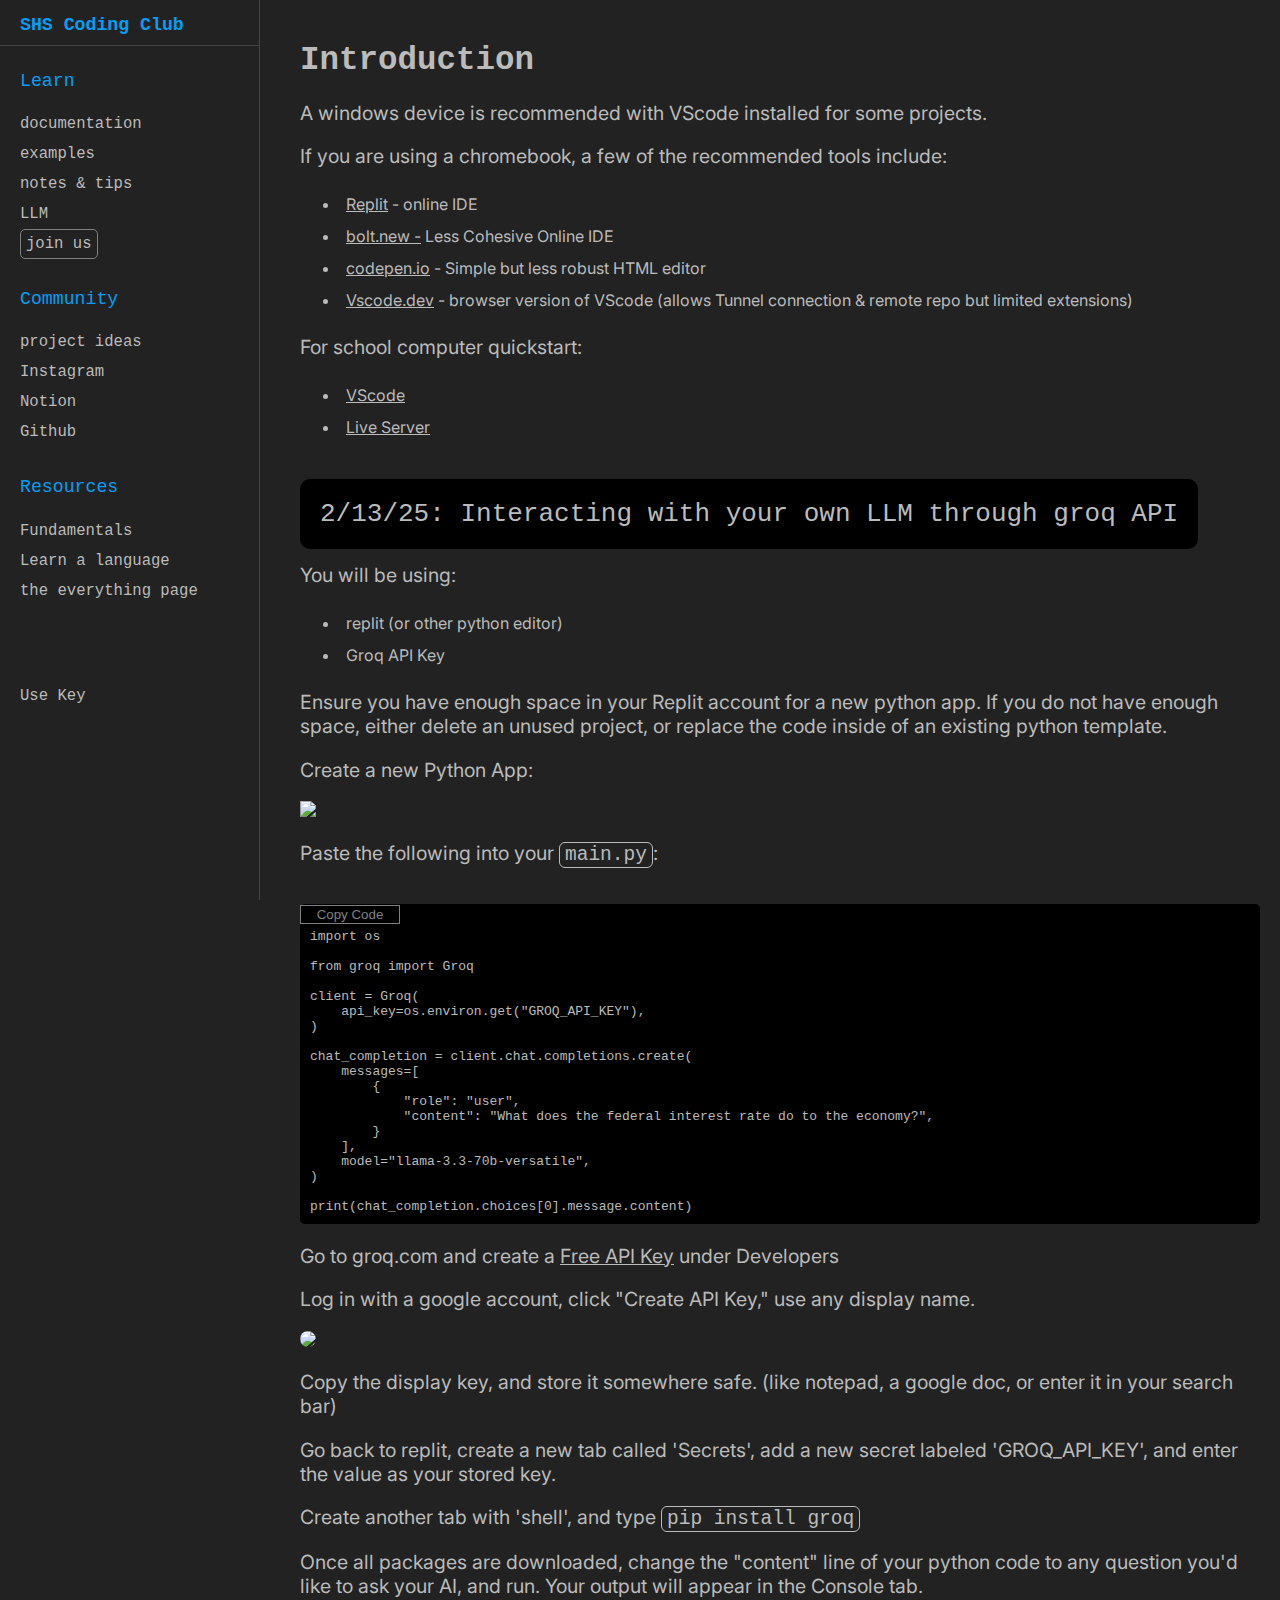
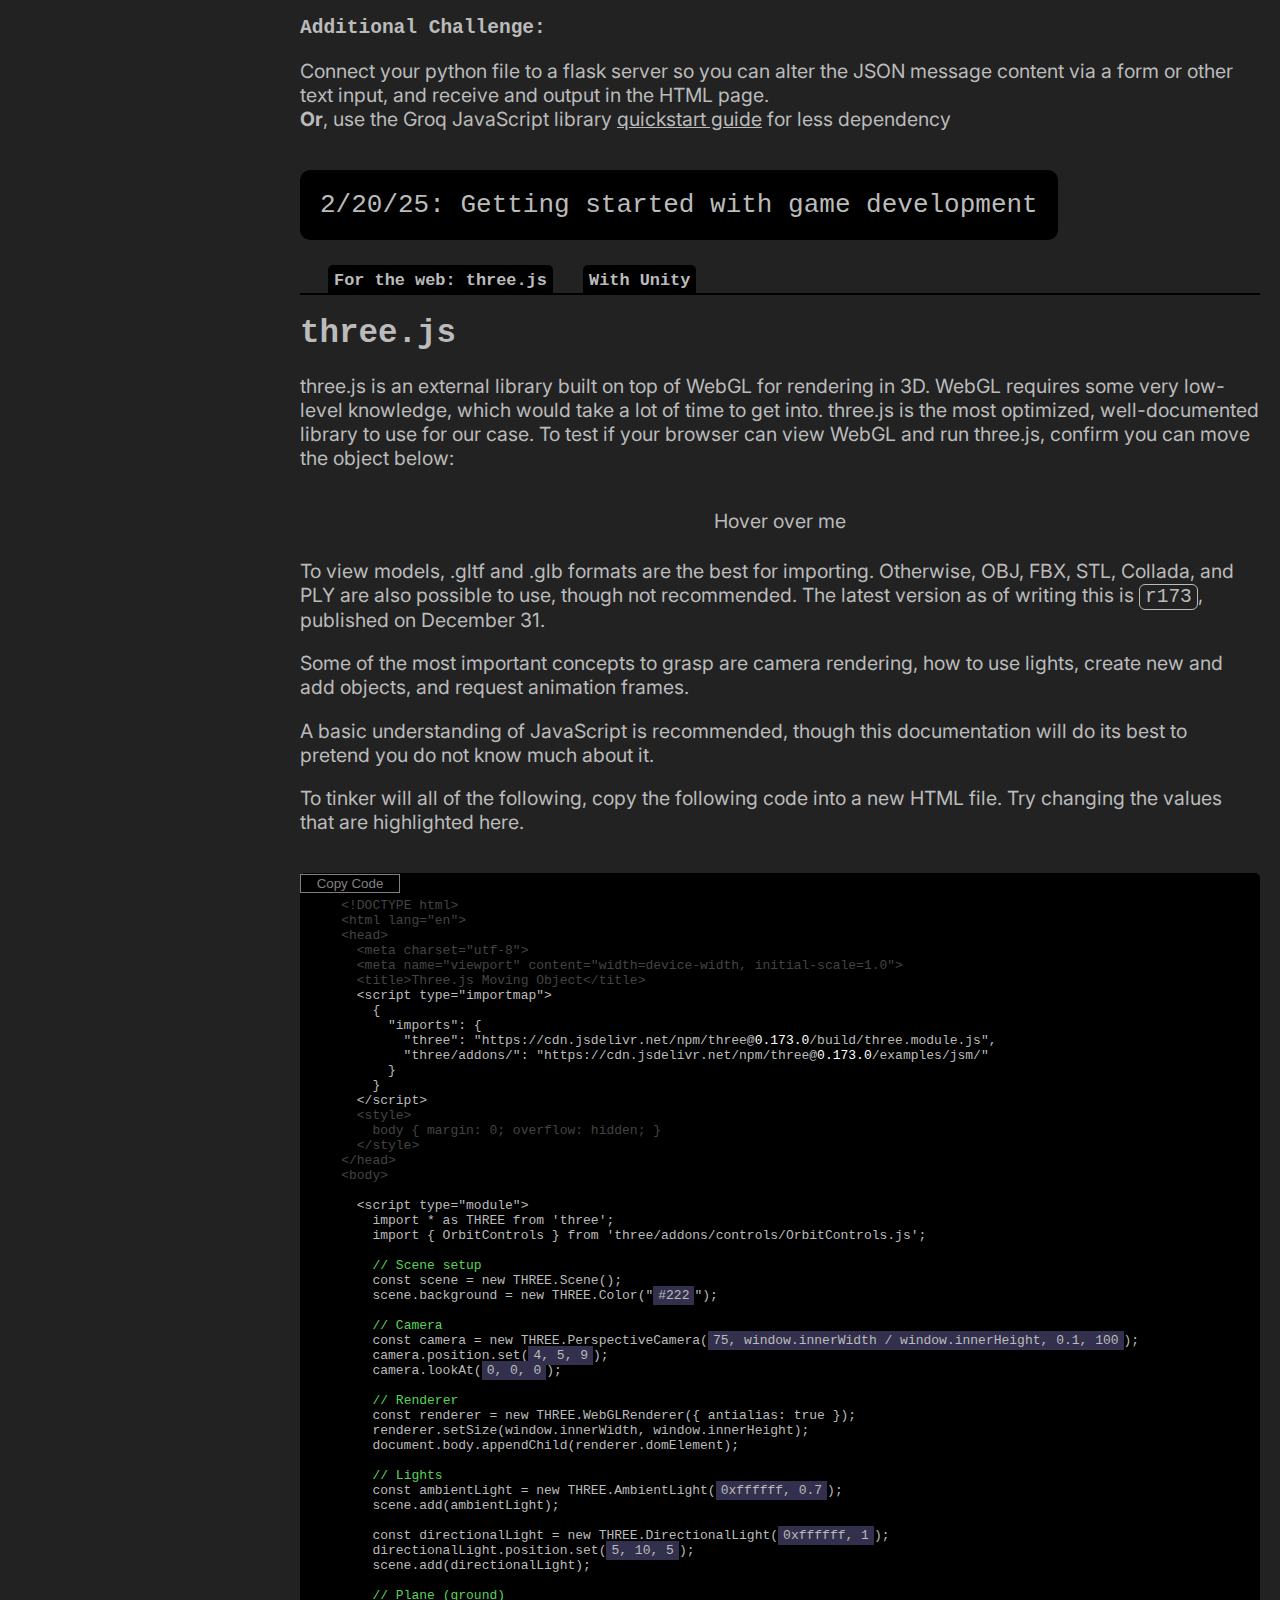
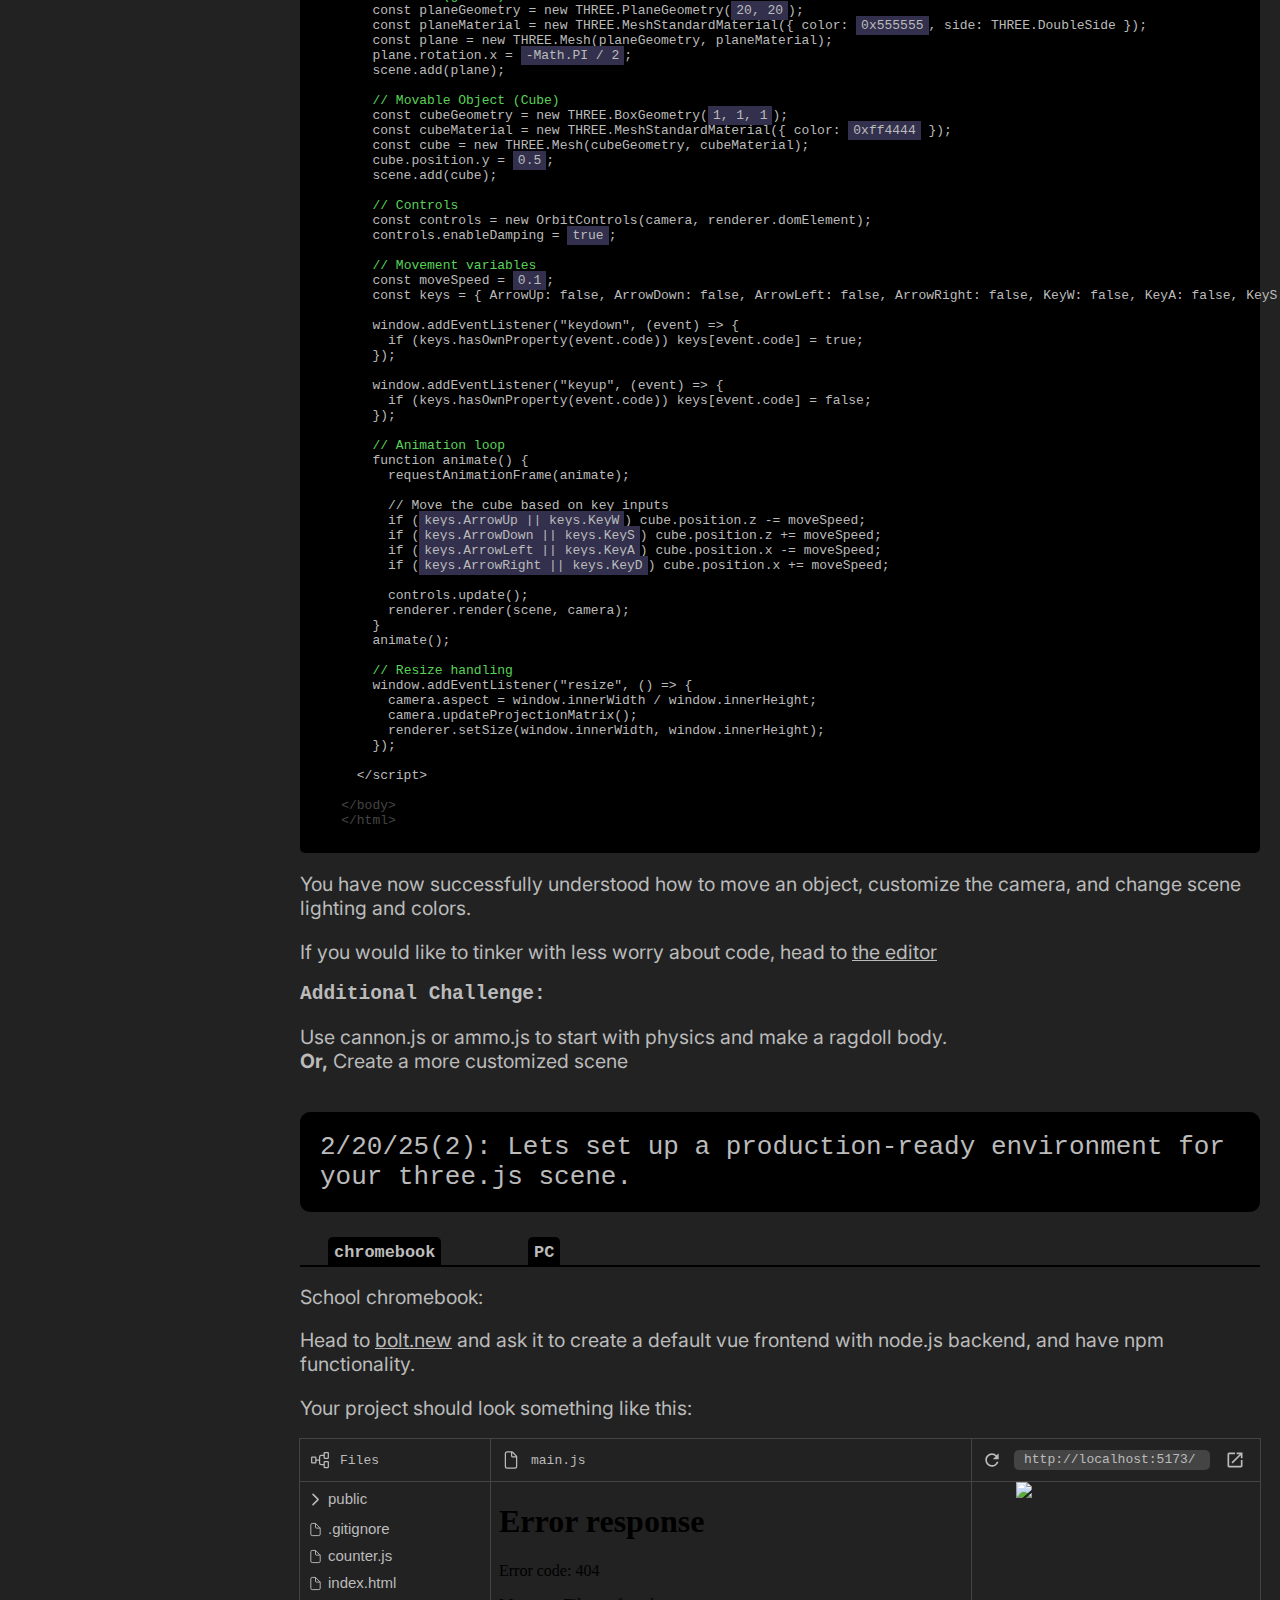
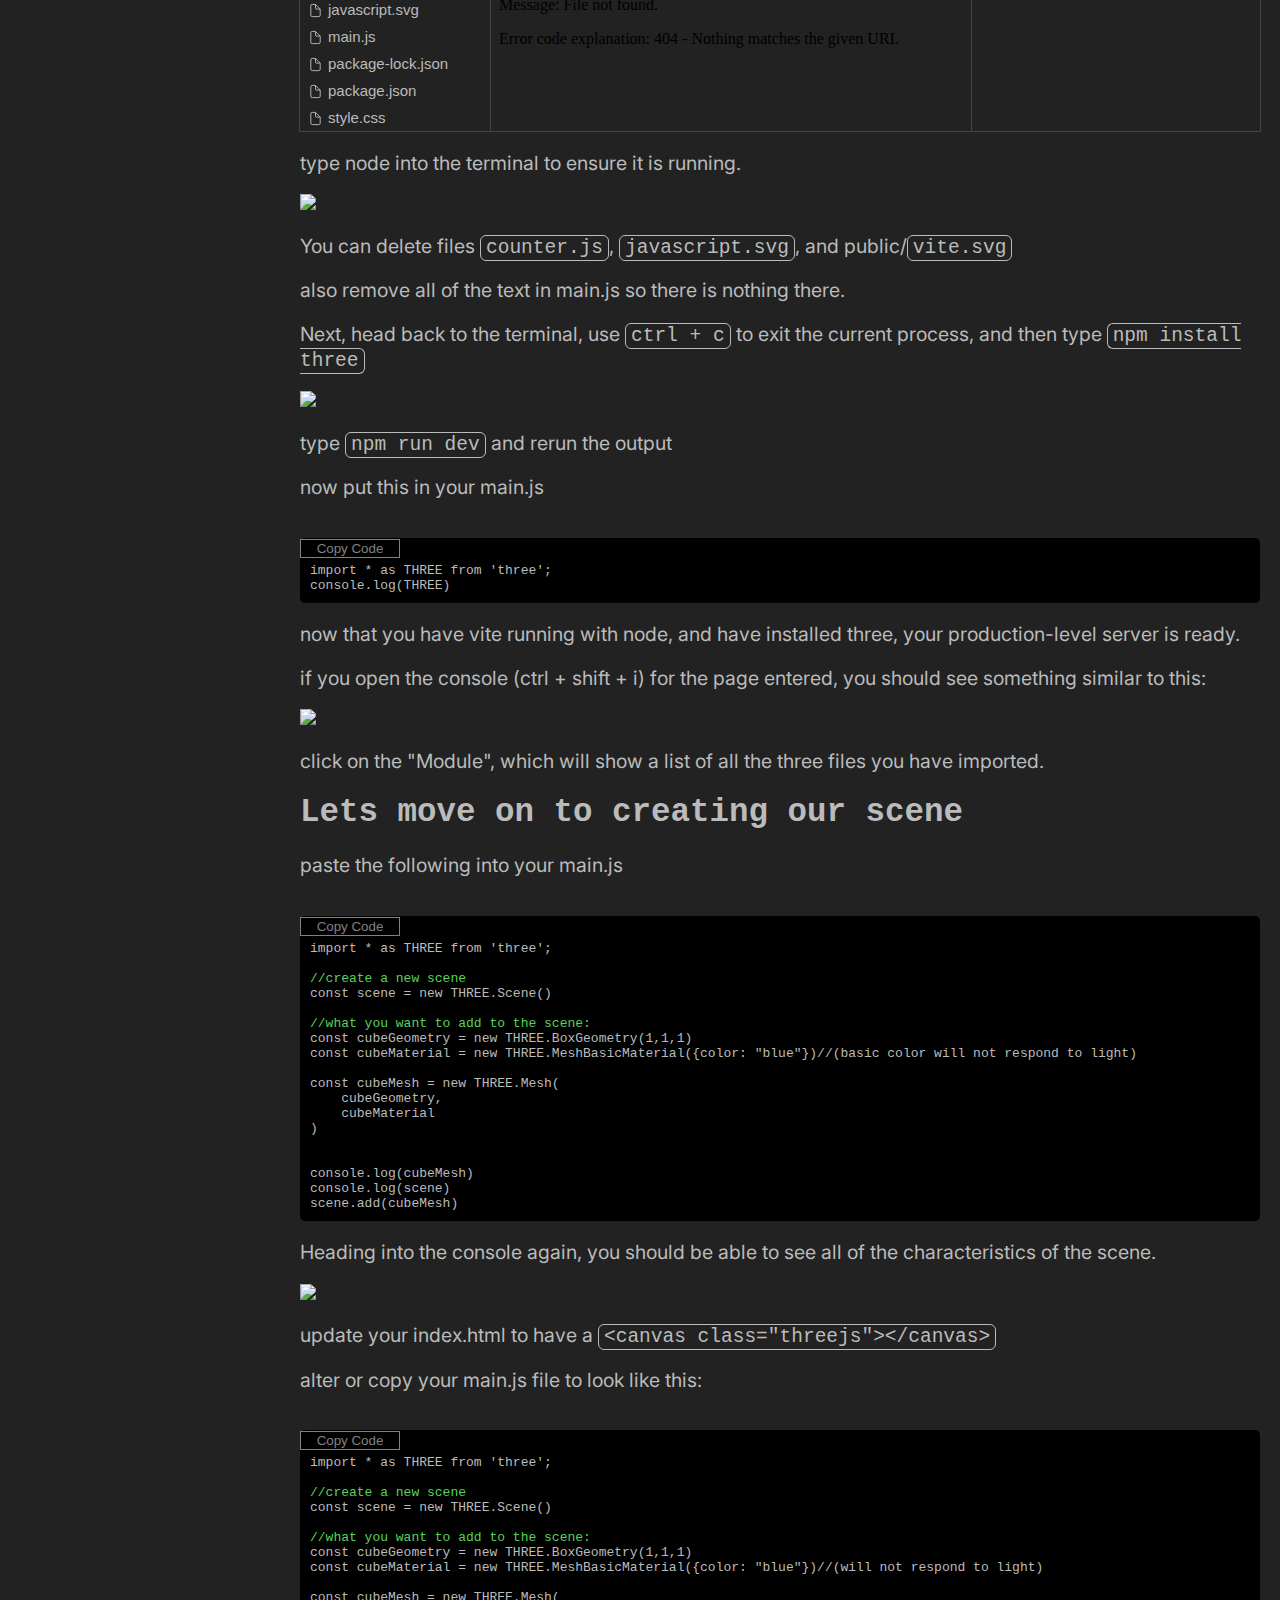
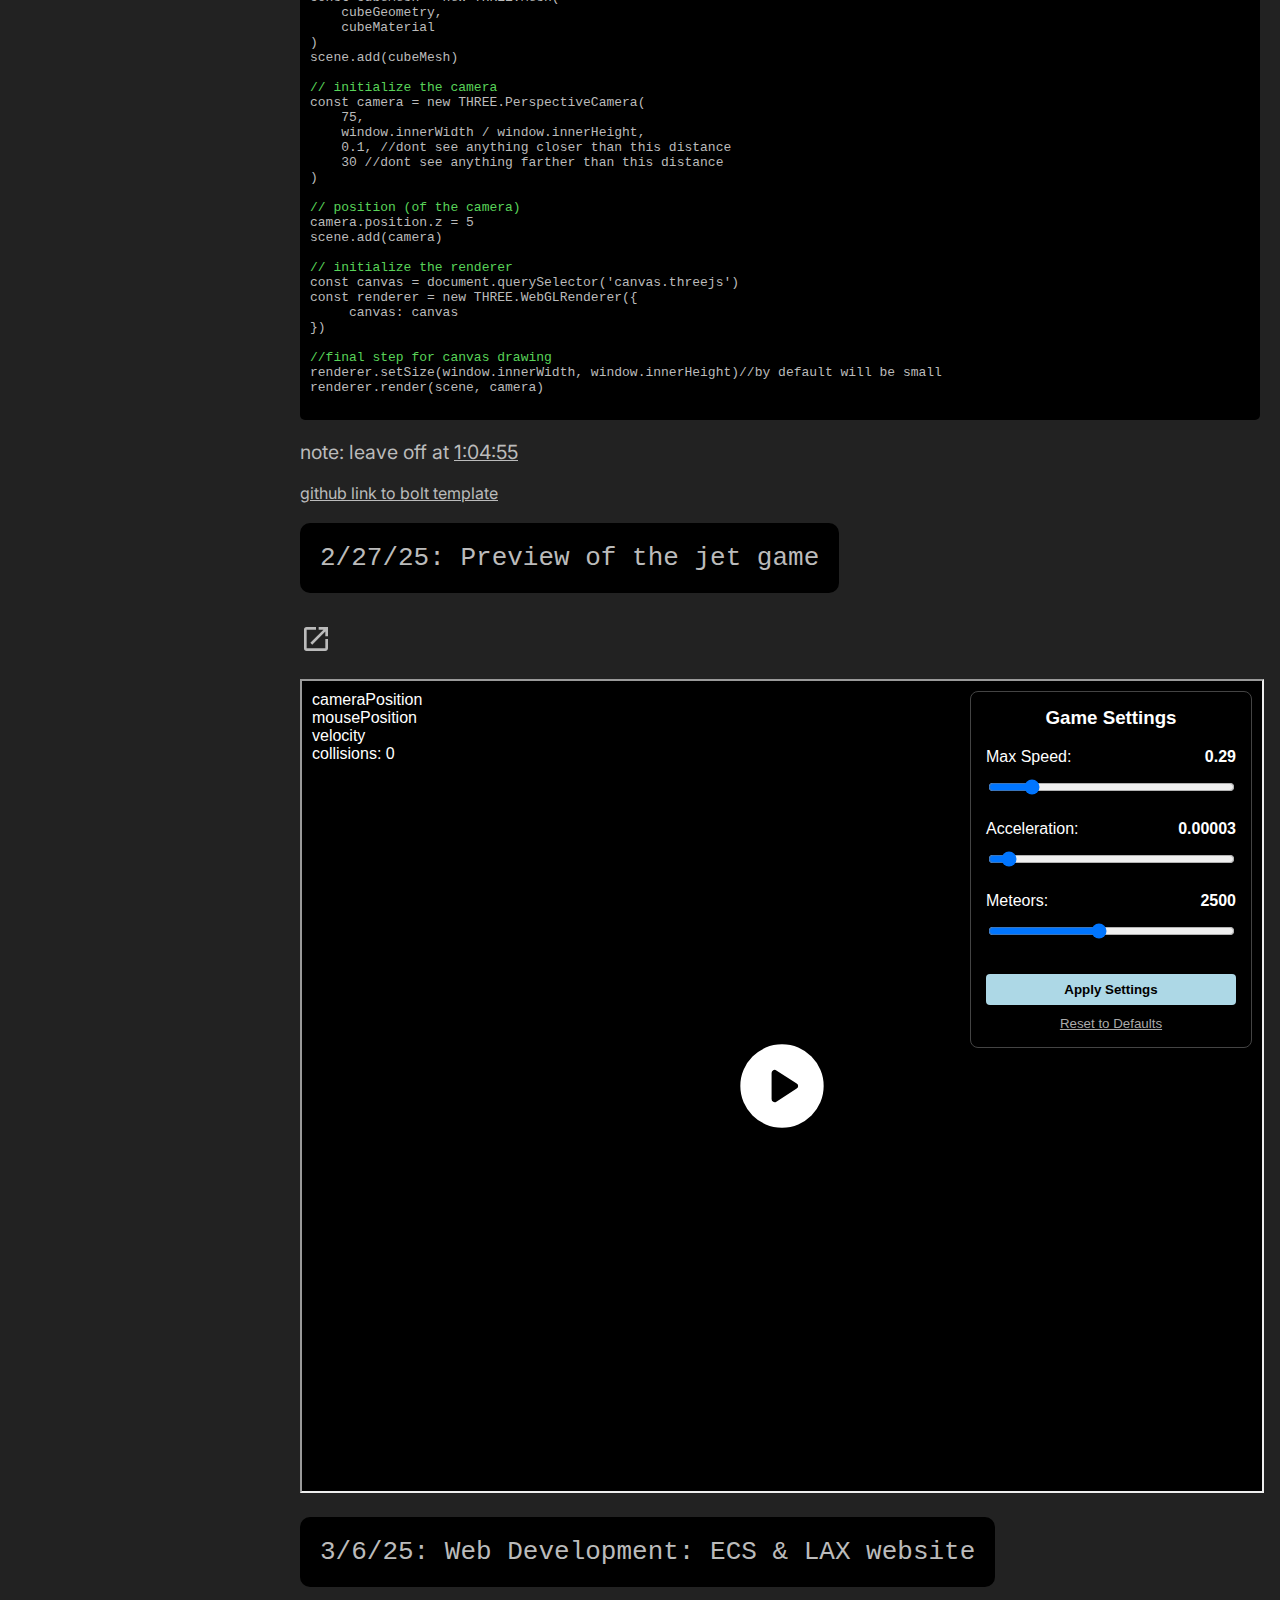
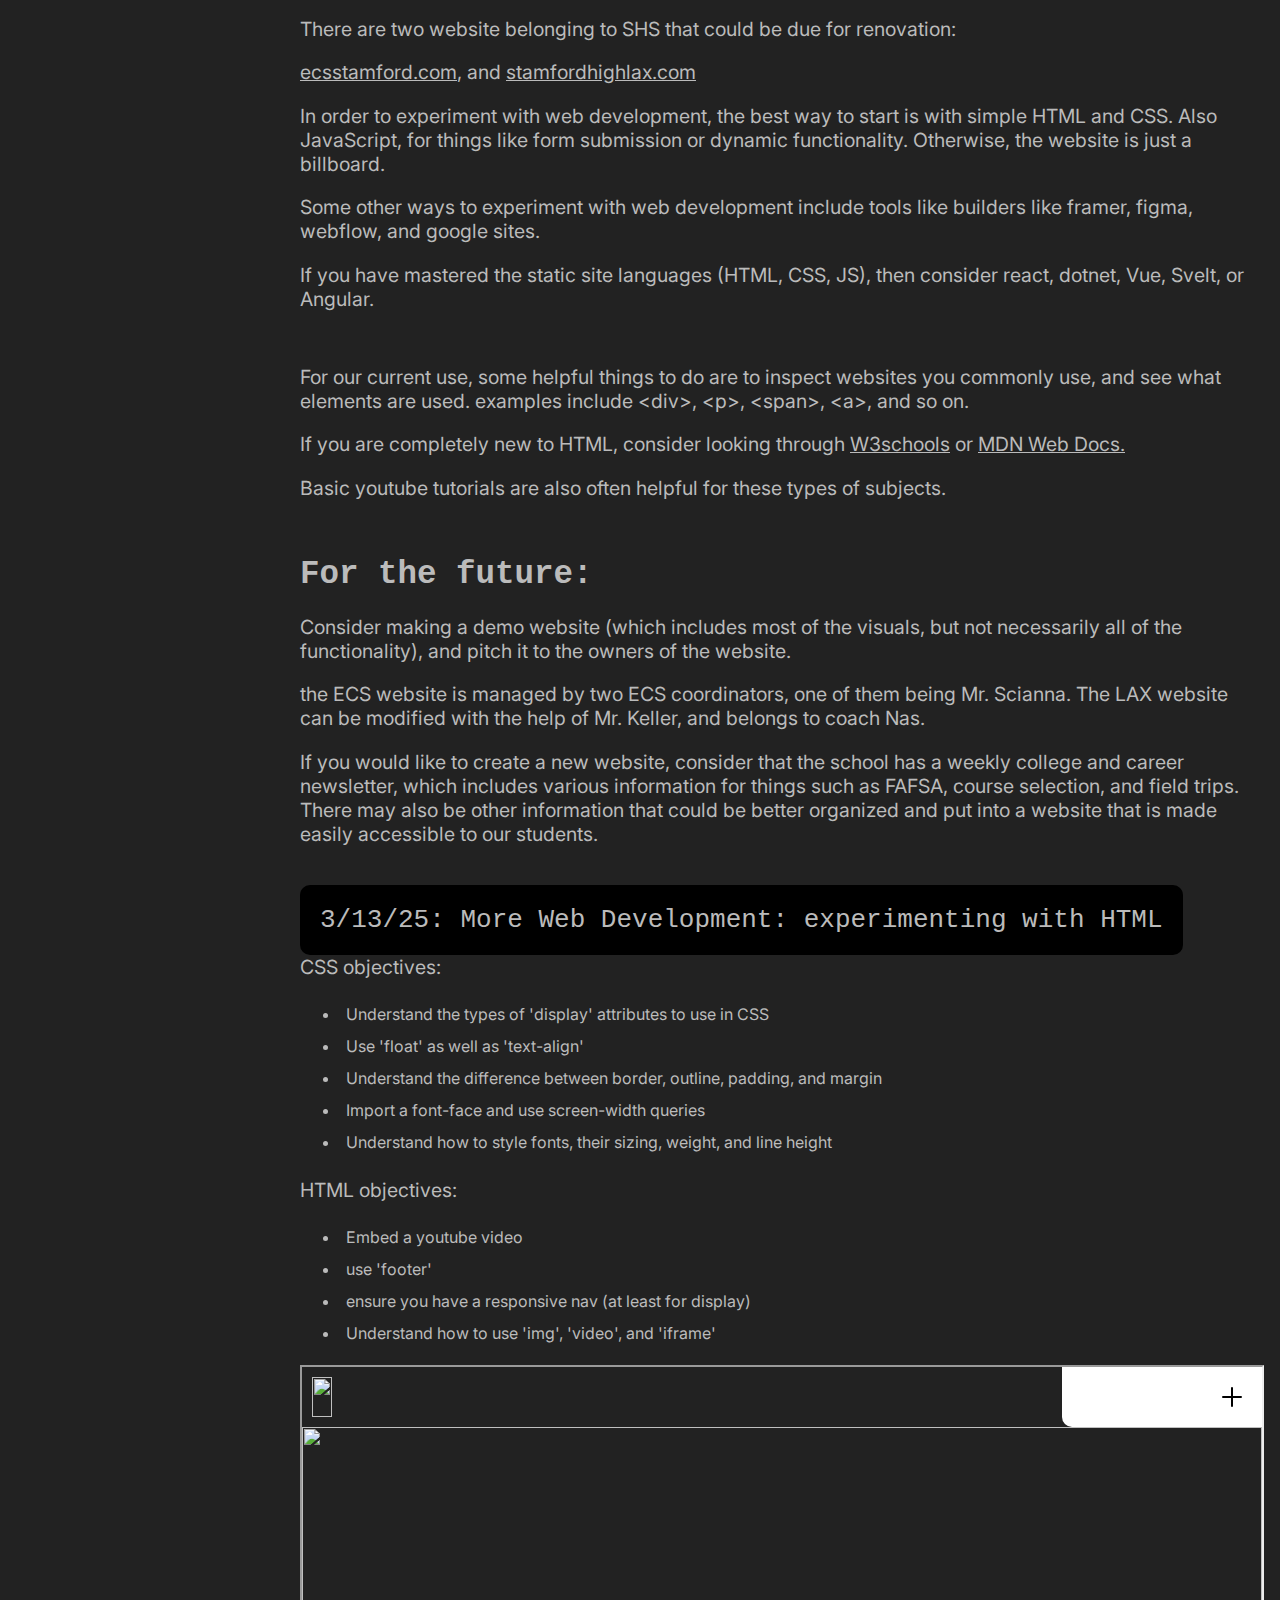
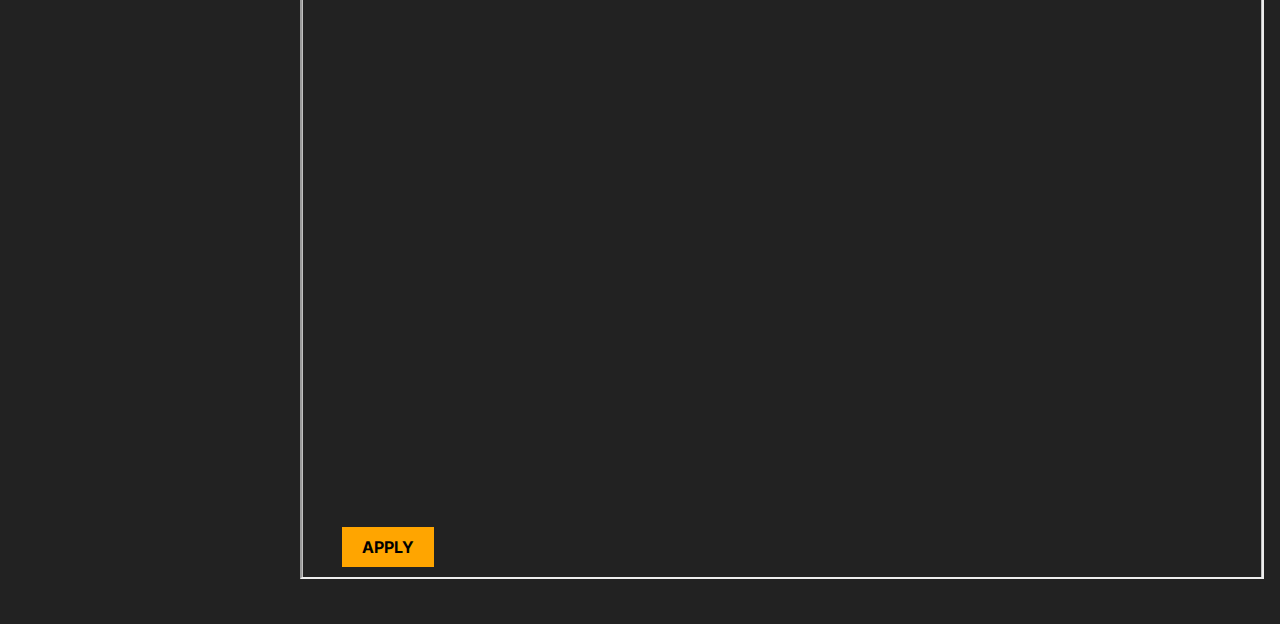
==== commit 447d30d9: "Update docs.html" ====
--- a/docs.html
+++ b/docs.html
@@ -475,7 +475,7 @@
             <li>Understand how to use 'img', 'video', and 'iframe'</li>
         </ul>
         <div class="fullIframe">
-            <iframe src="docs_external_3-13-25.html"></iframe>
+            <iframe src="docs_external_3_13_25.html"></iframe>
         </div>
     </div><!--end of #dMain-->
 
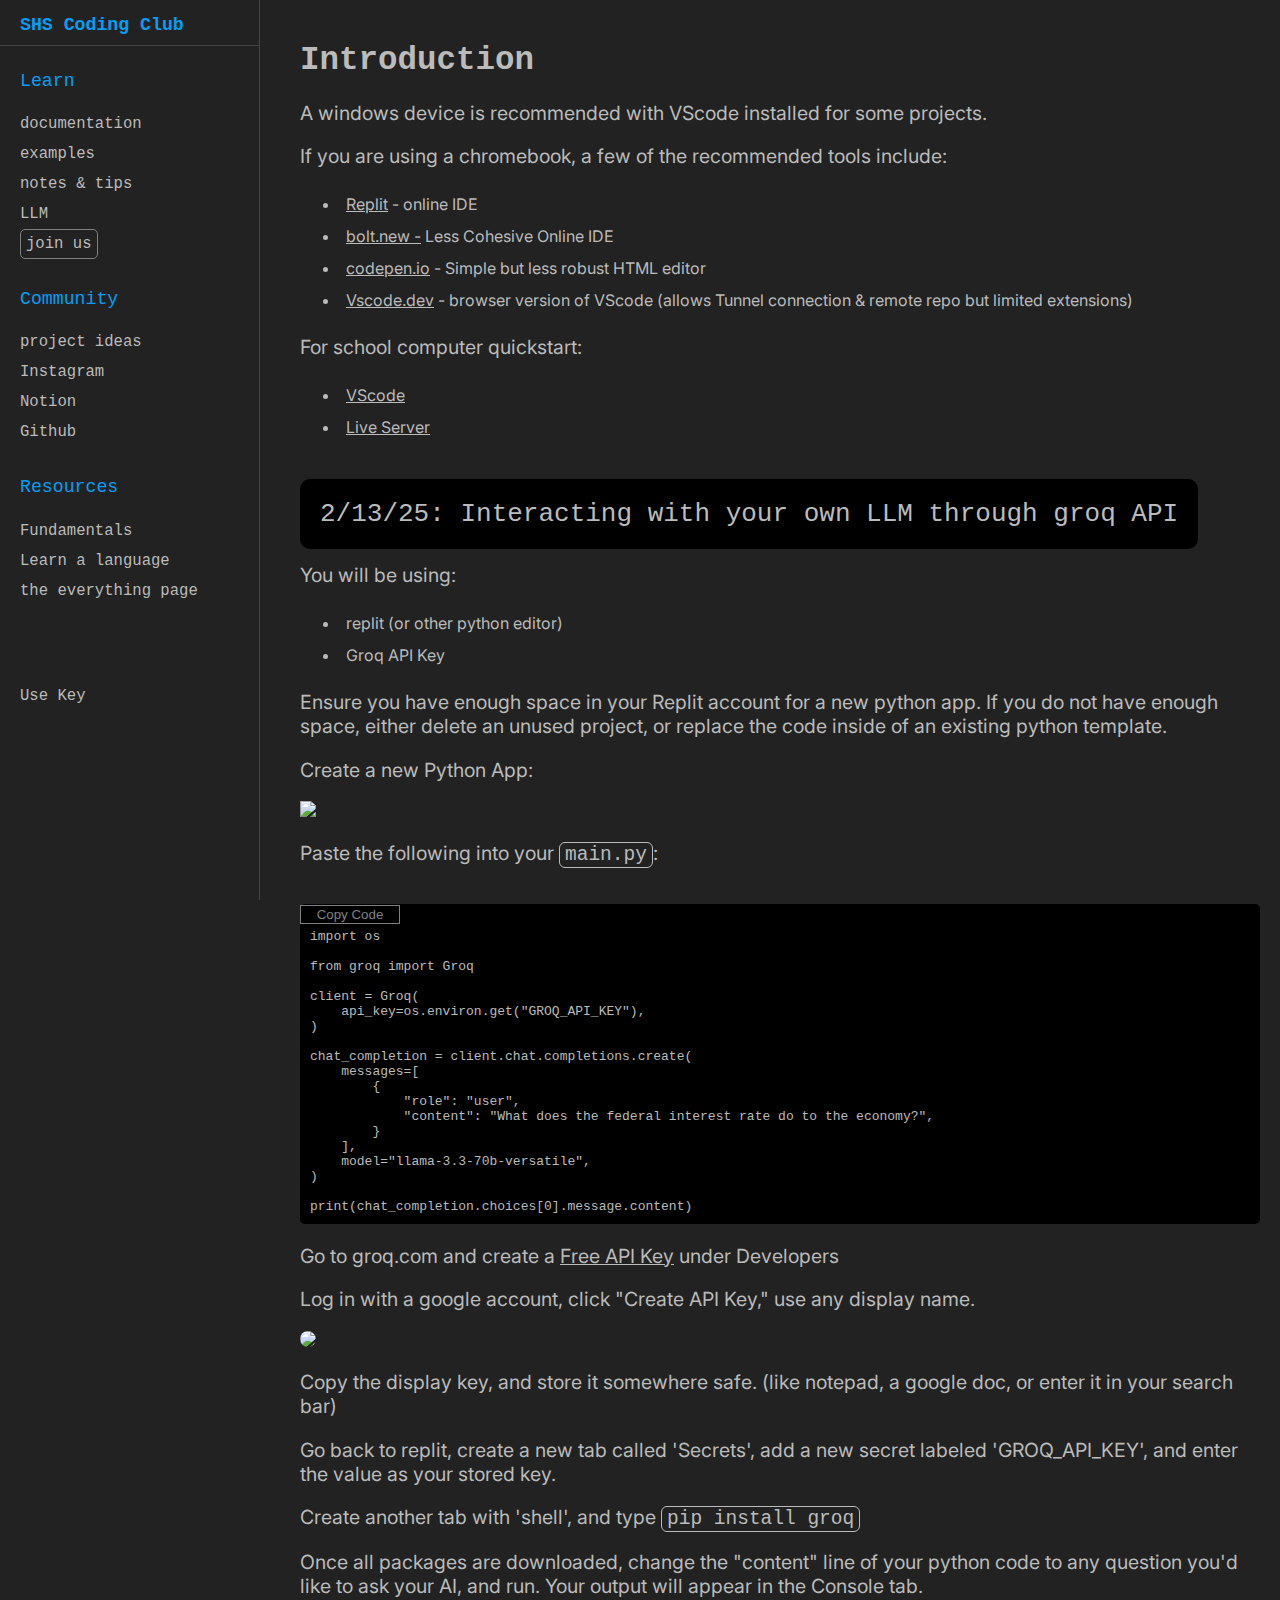
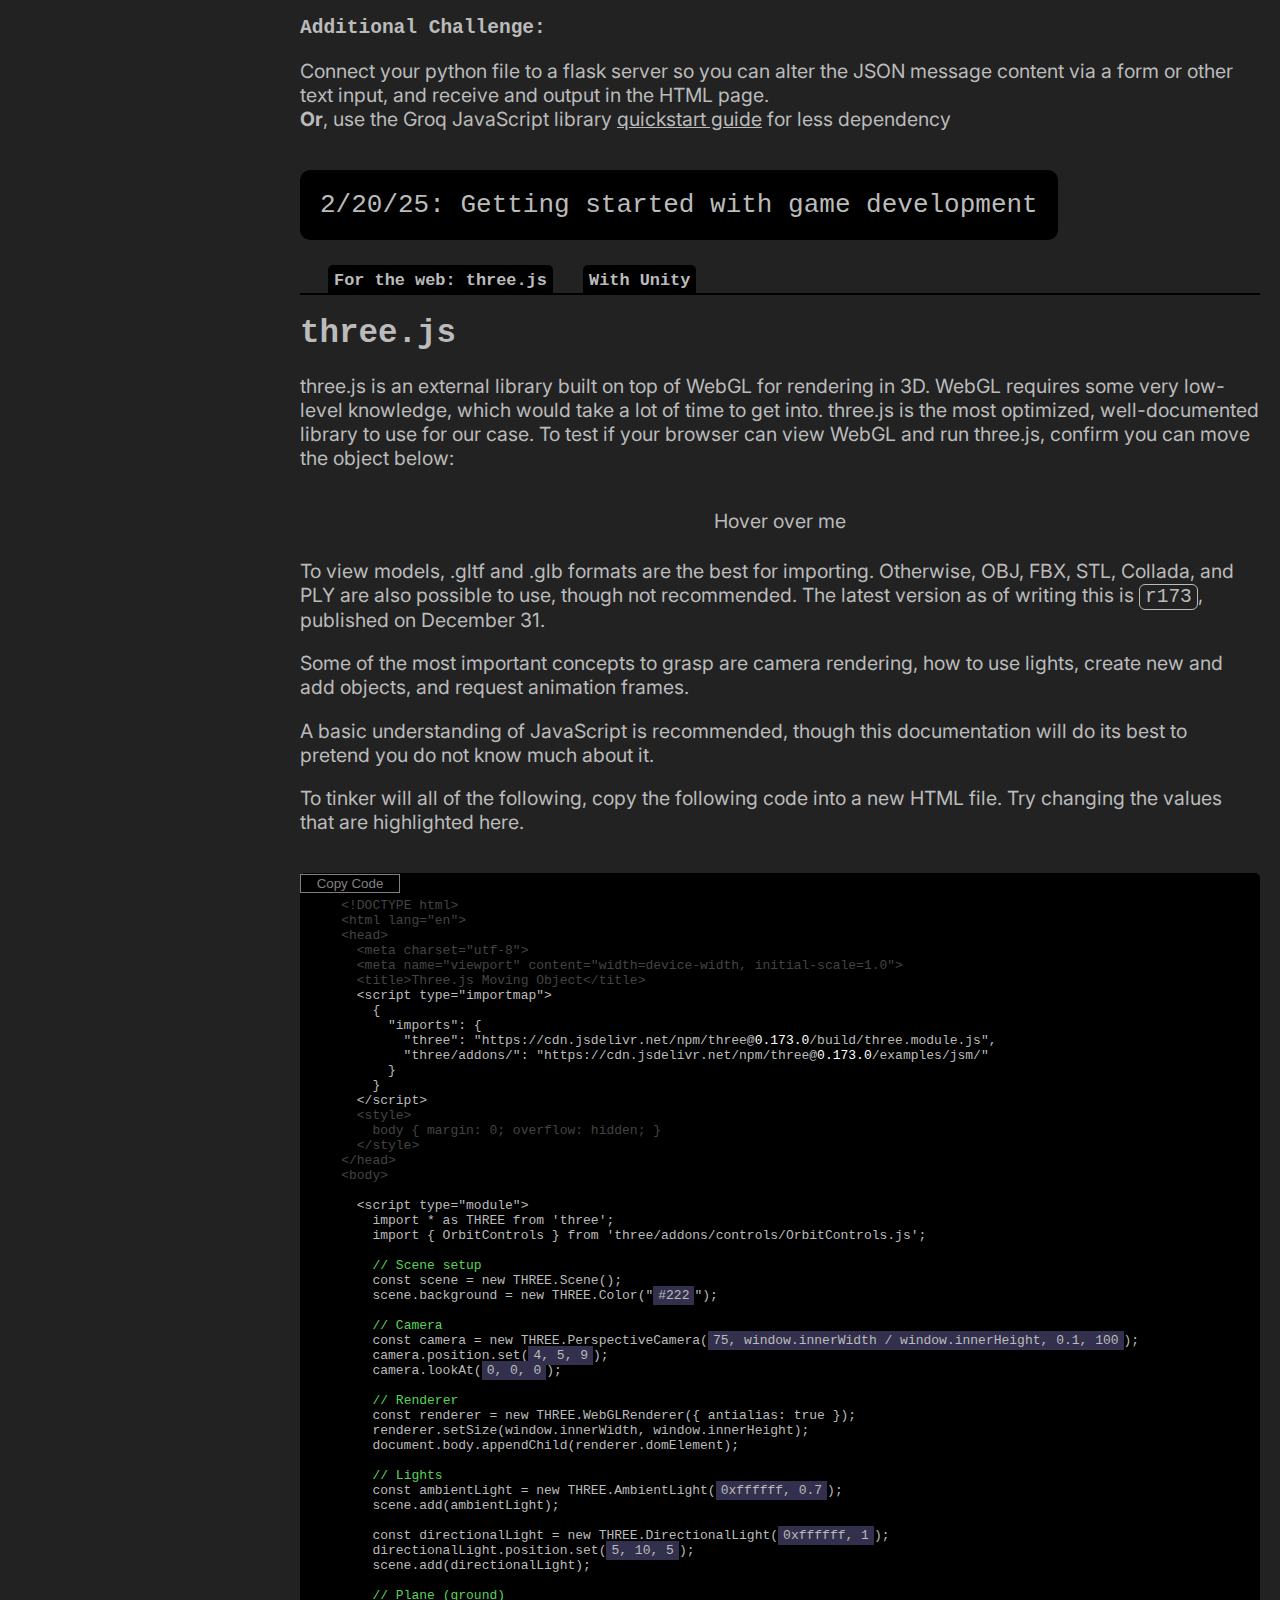
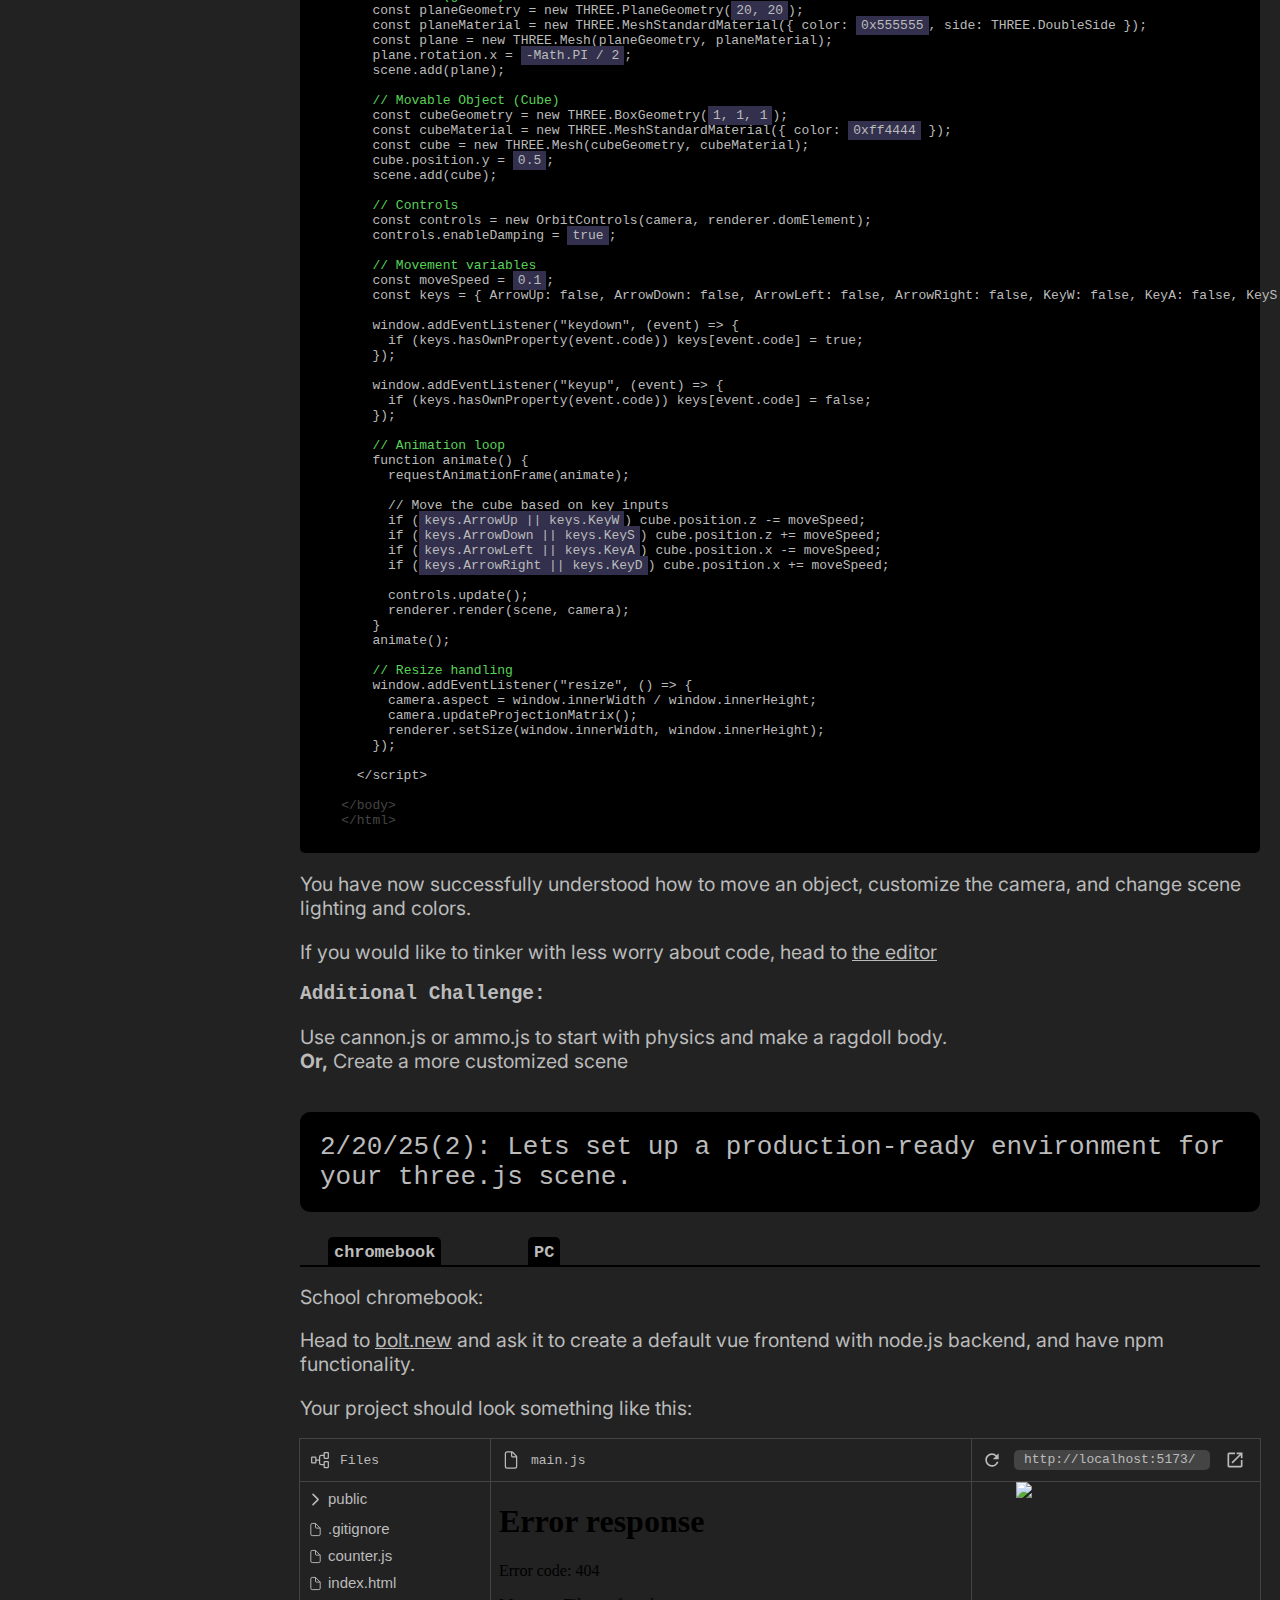
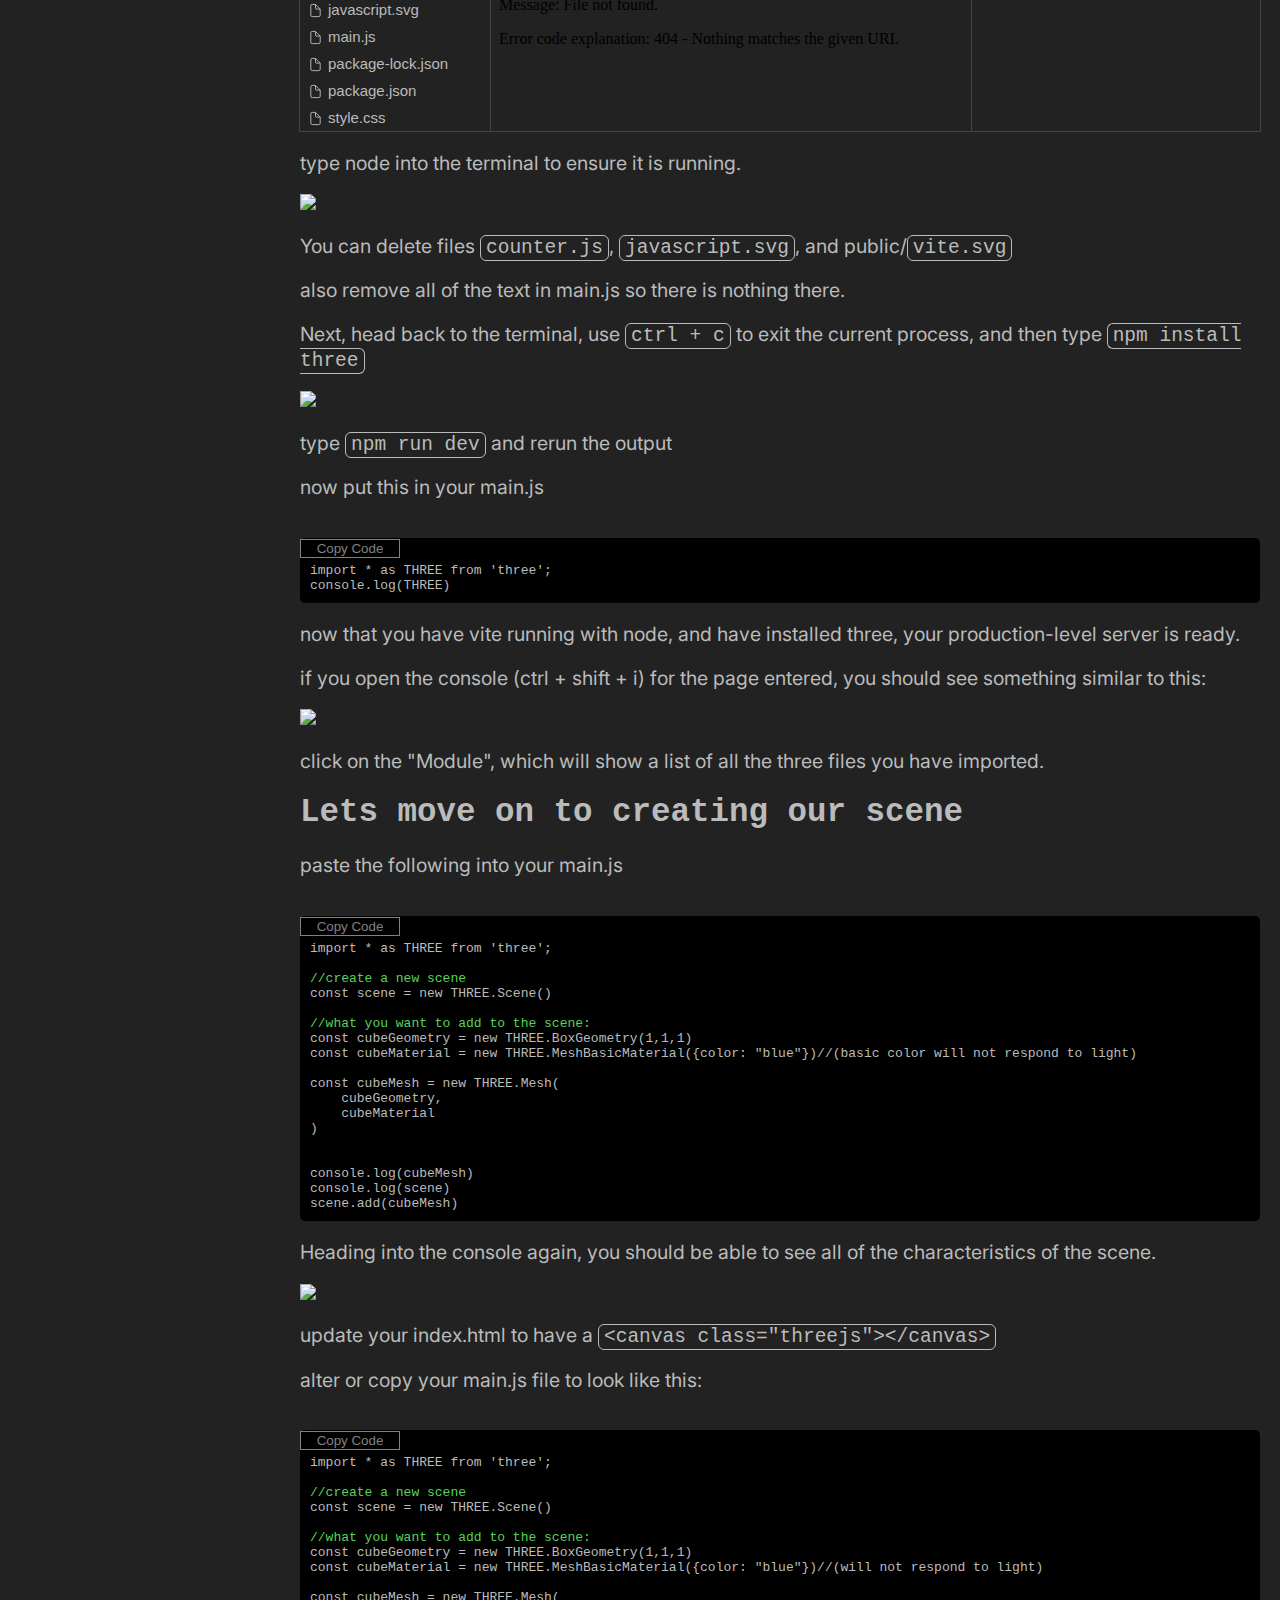
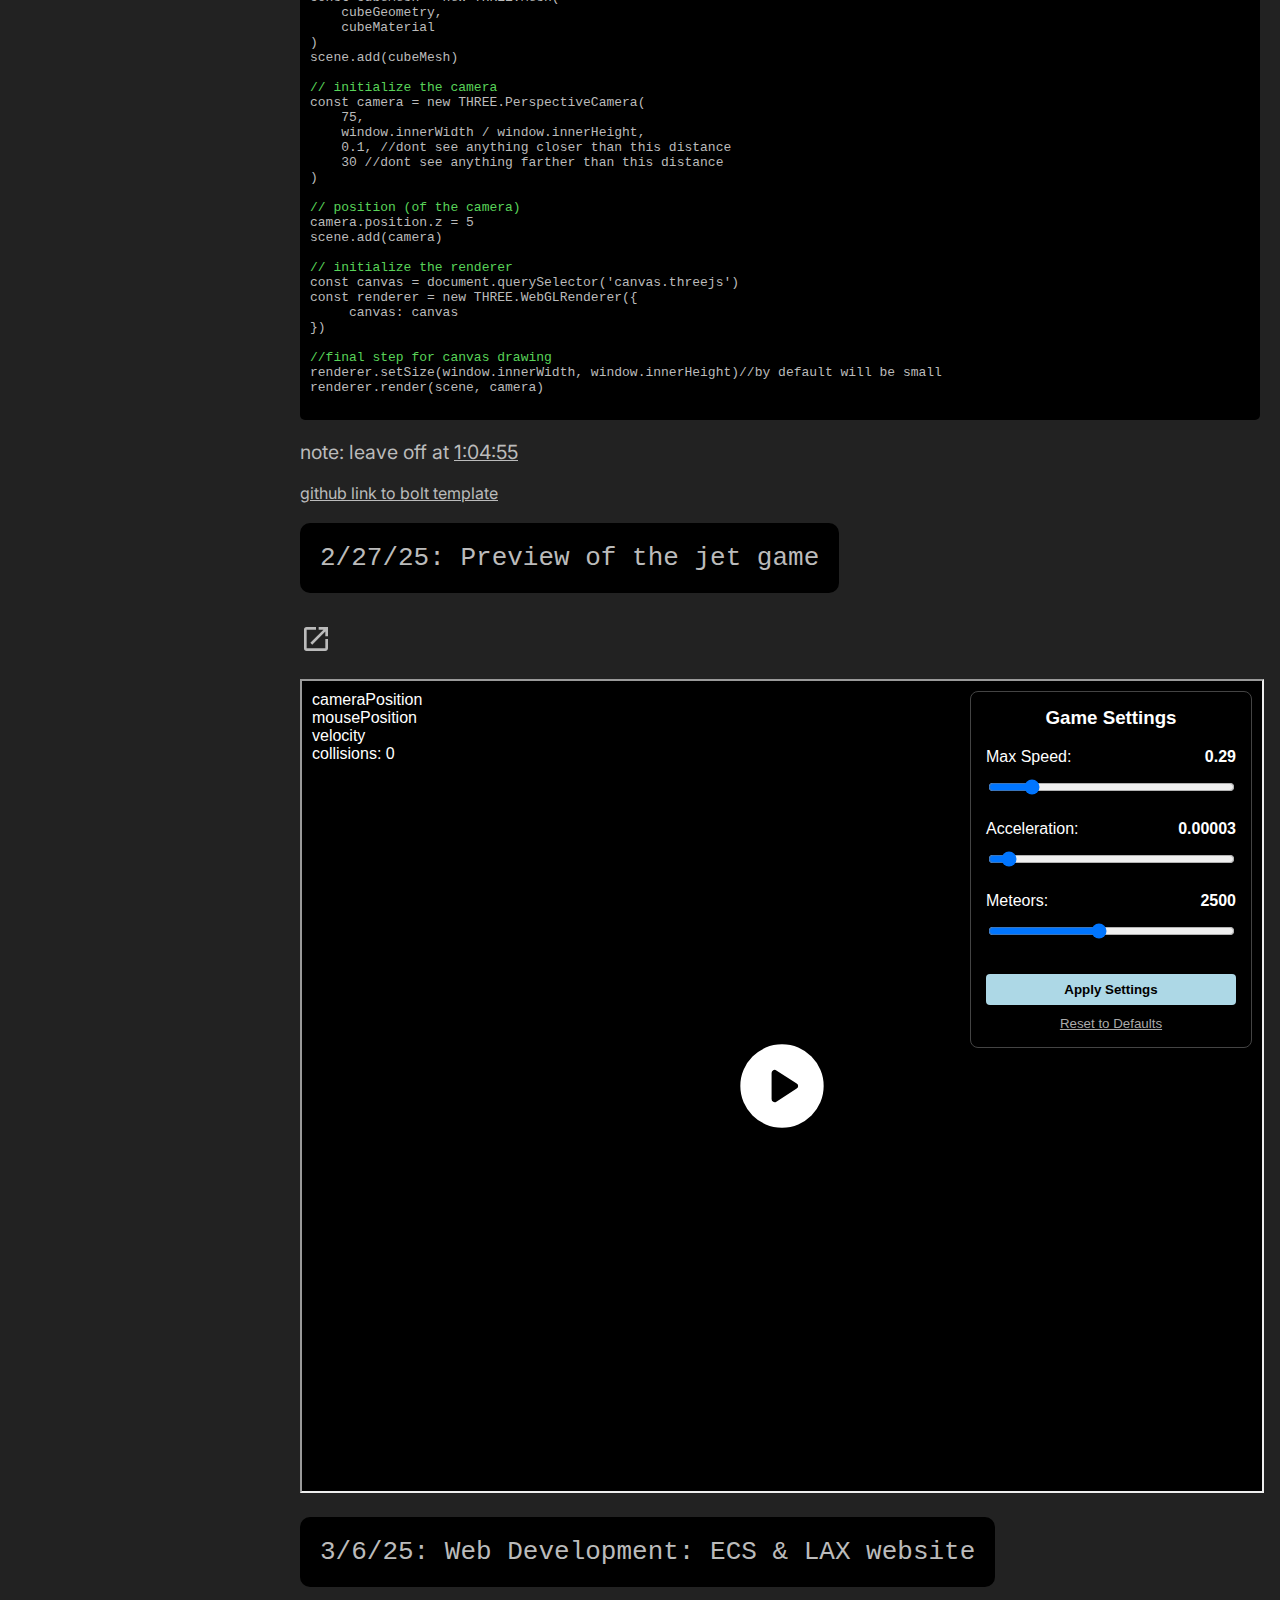
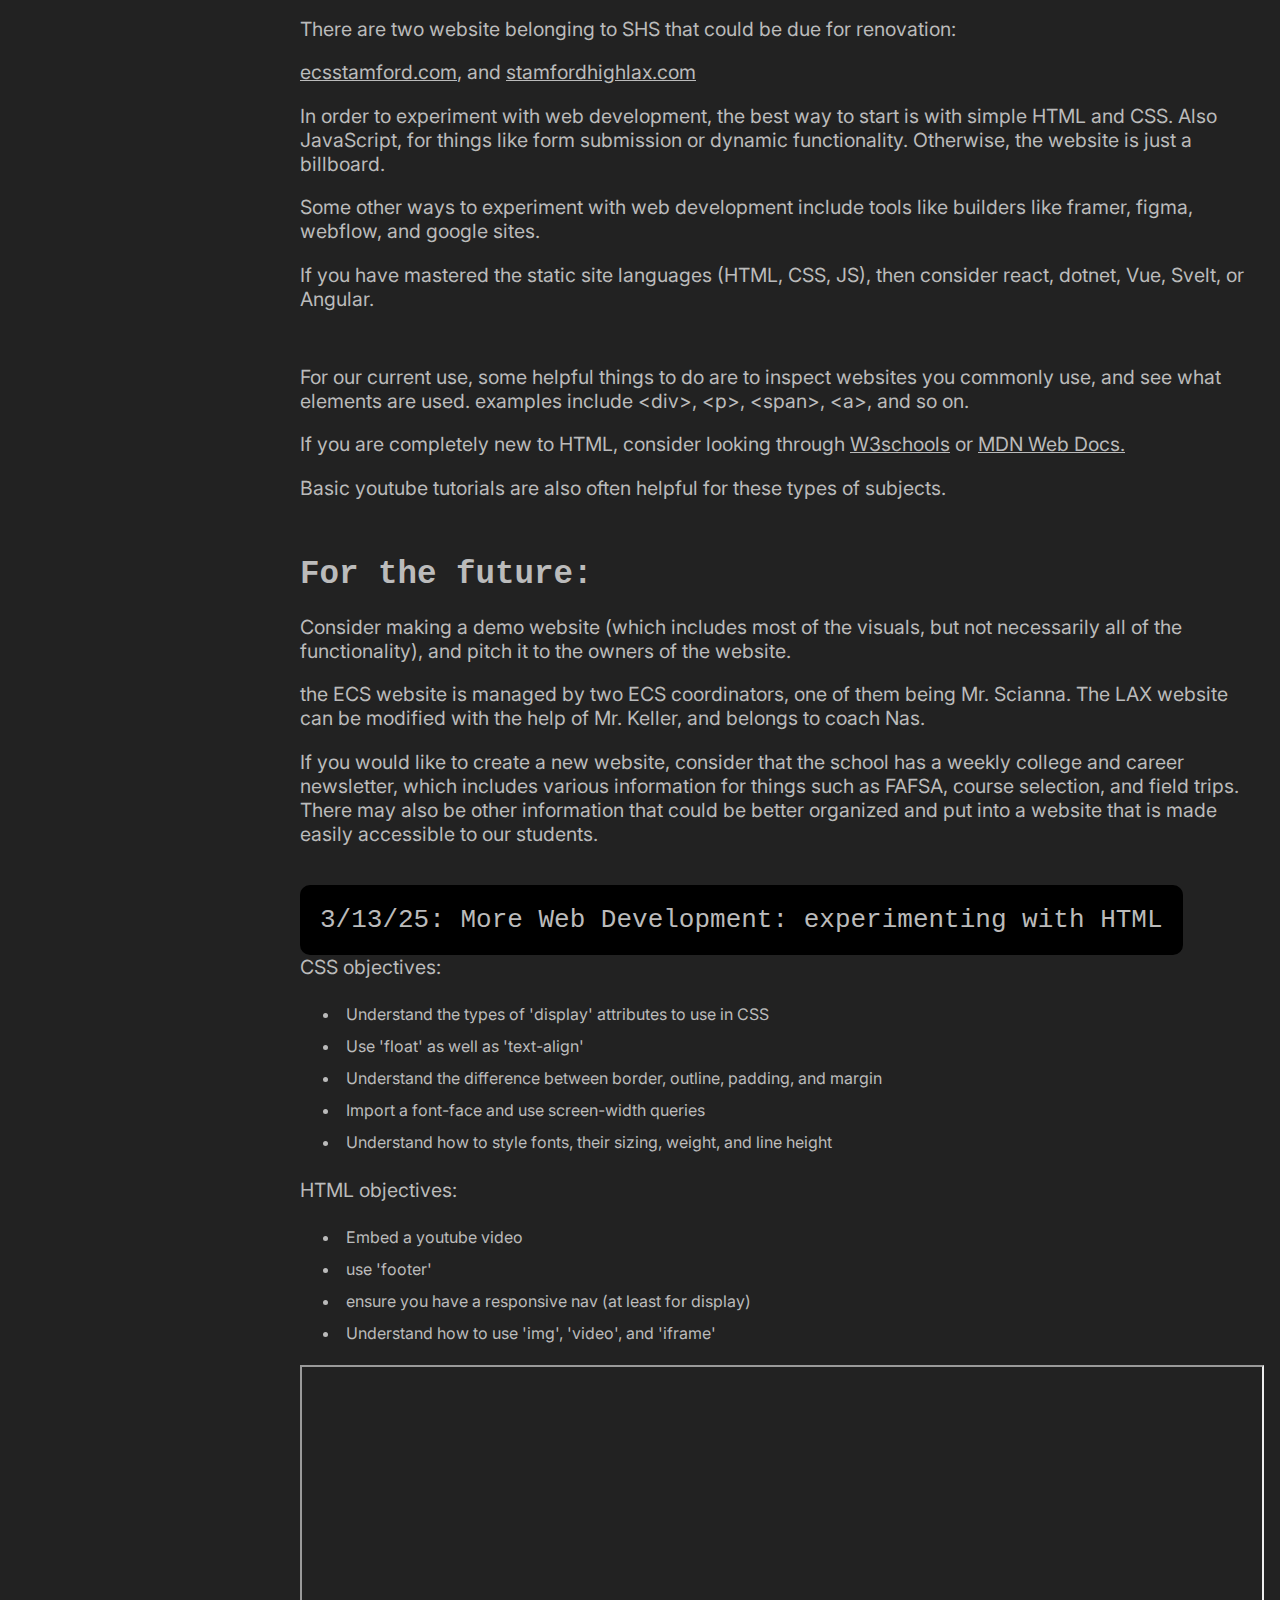
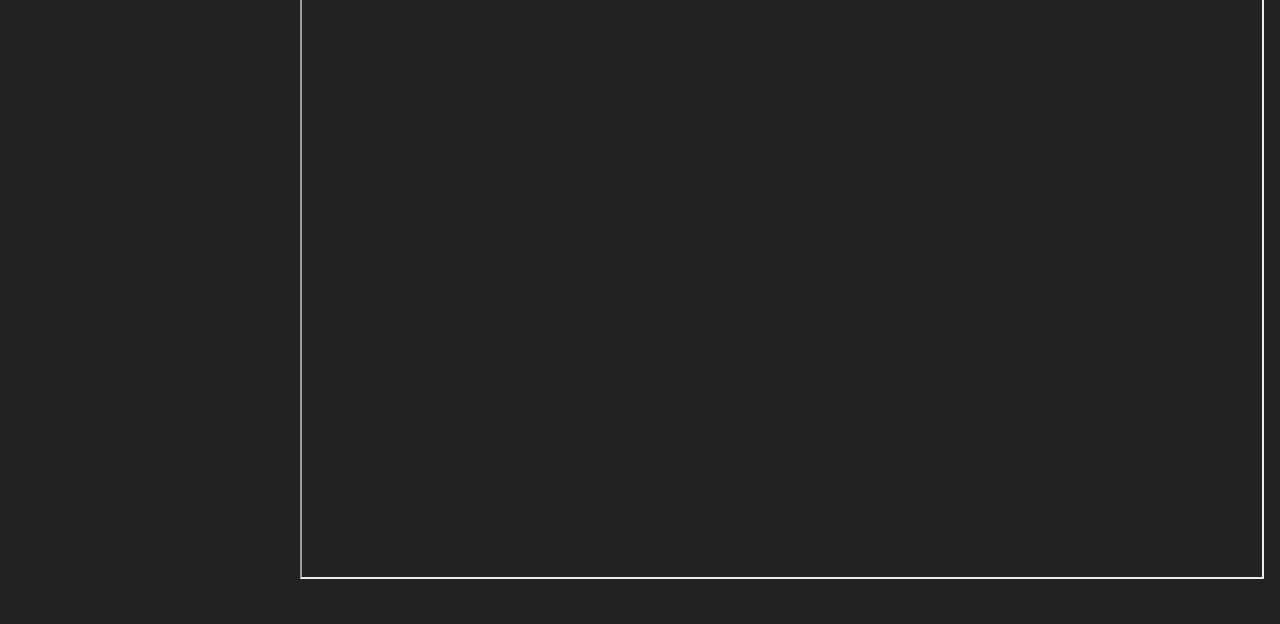
==== commit daddec77: "Update docs.html" ====
--- a/docs.html
+++ b/docs.html
@@ -475,7 +475,7 @@
             <li>Understand how to use 'img', 'video', and 'iframe'</li>
         </ul>
         <div class="fullIframe">
-            <iframe src="docs_external_3_13_25.html"></iframe>
+            <iframe src="https://stamfordhighcoding.github.io/ecswebsite/"></iframe>
         </div>
     </div><!--end of #dMain-->
 
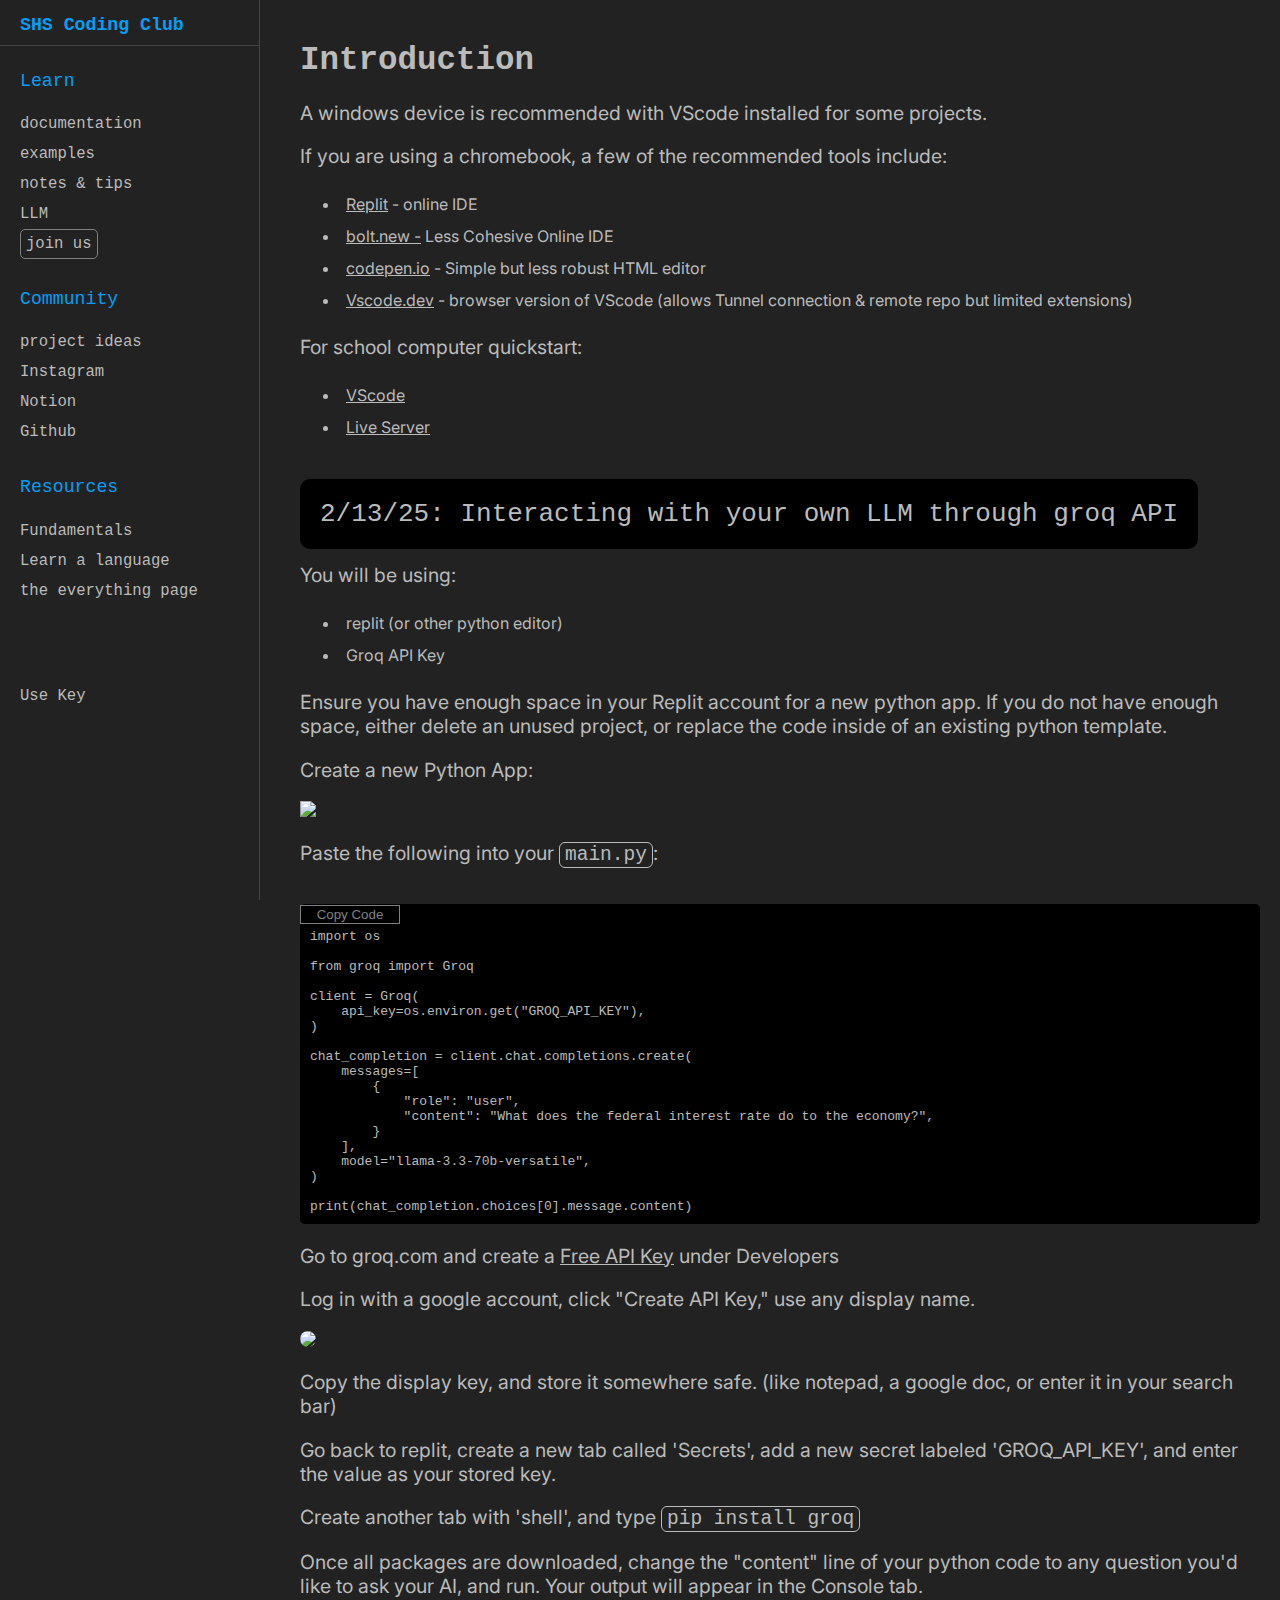
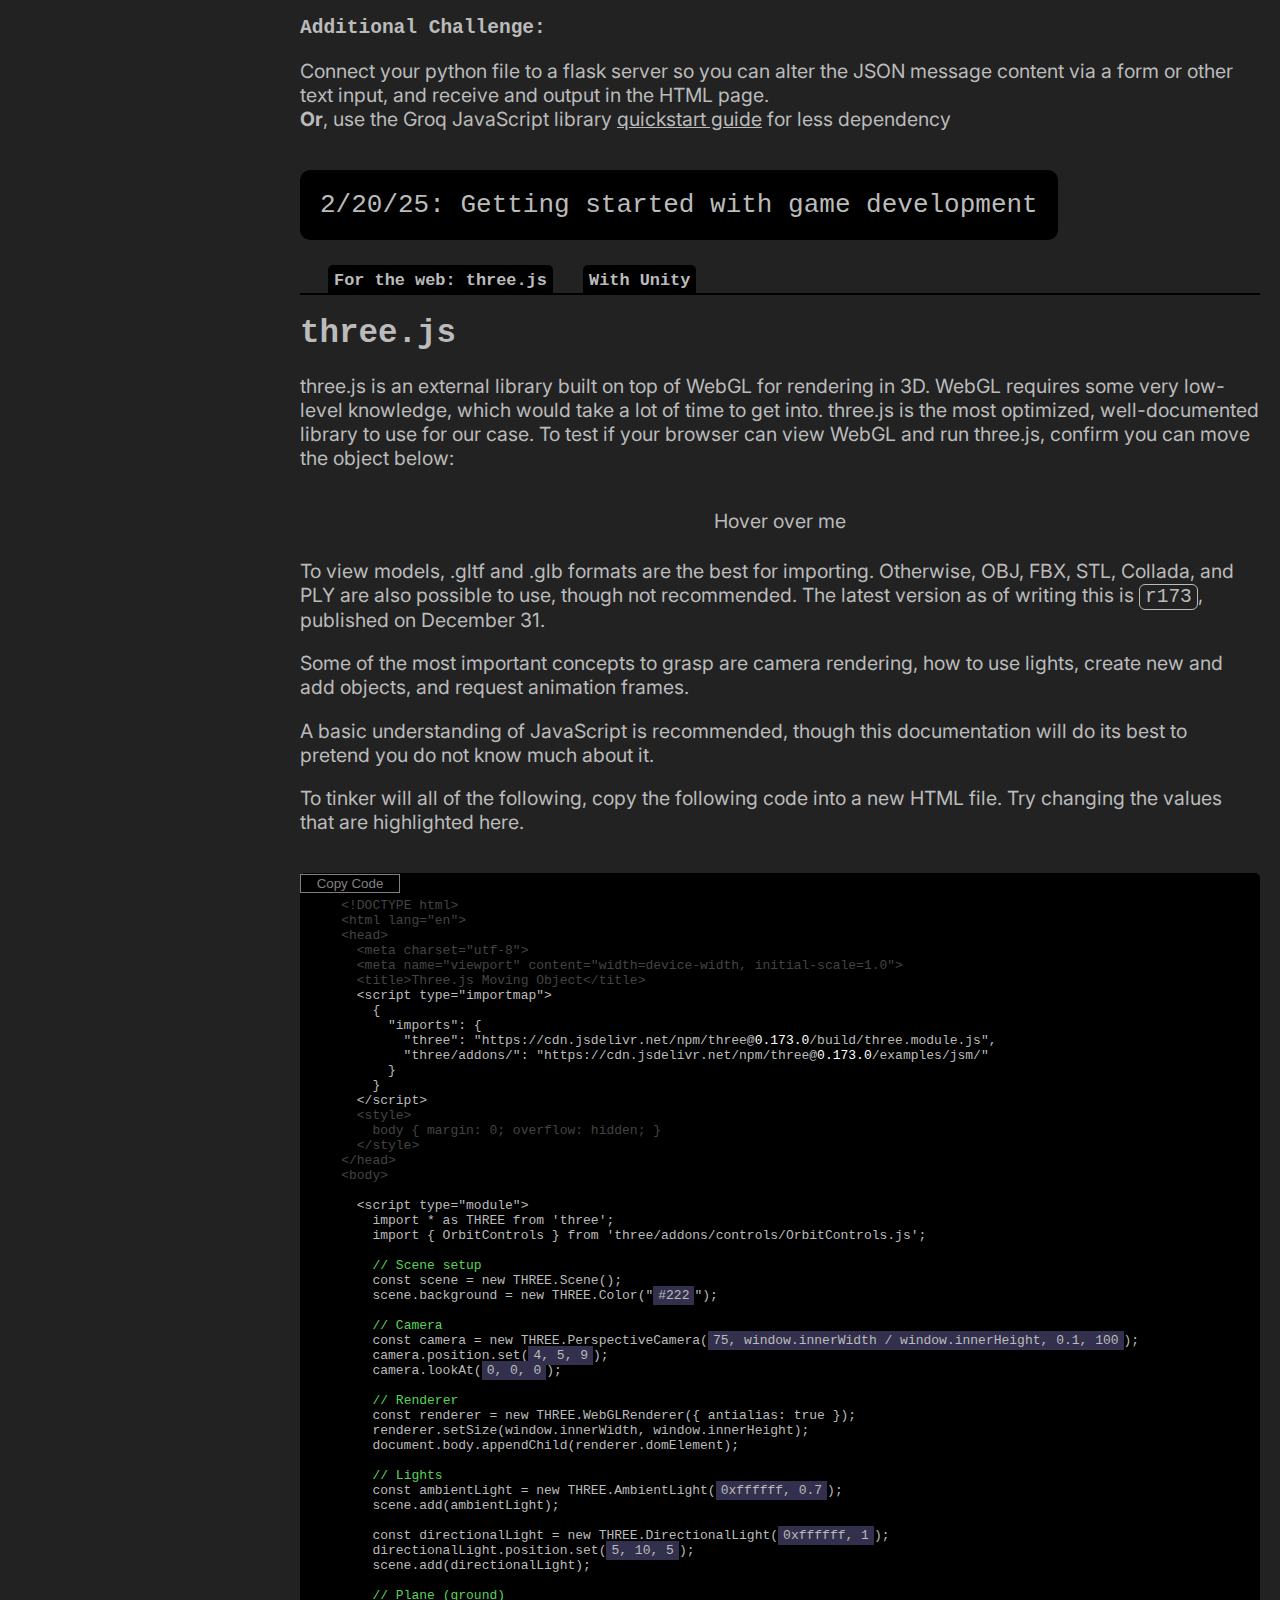
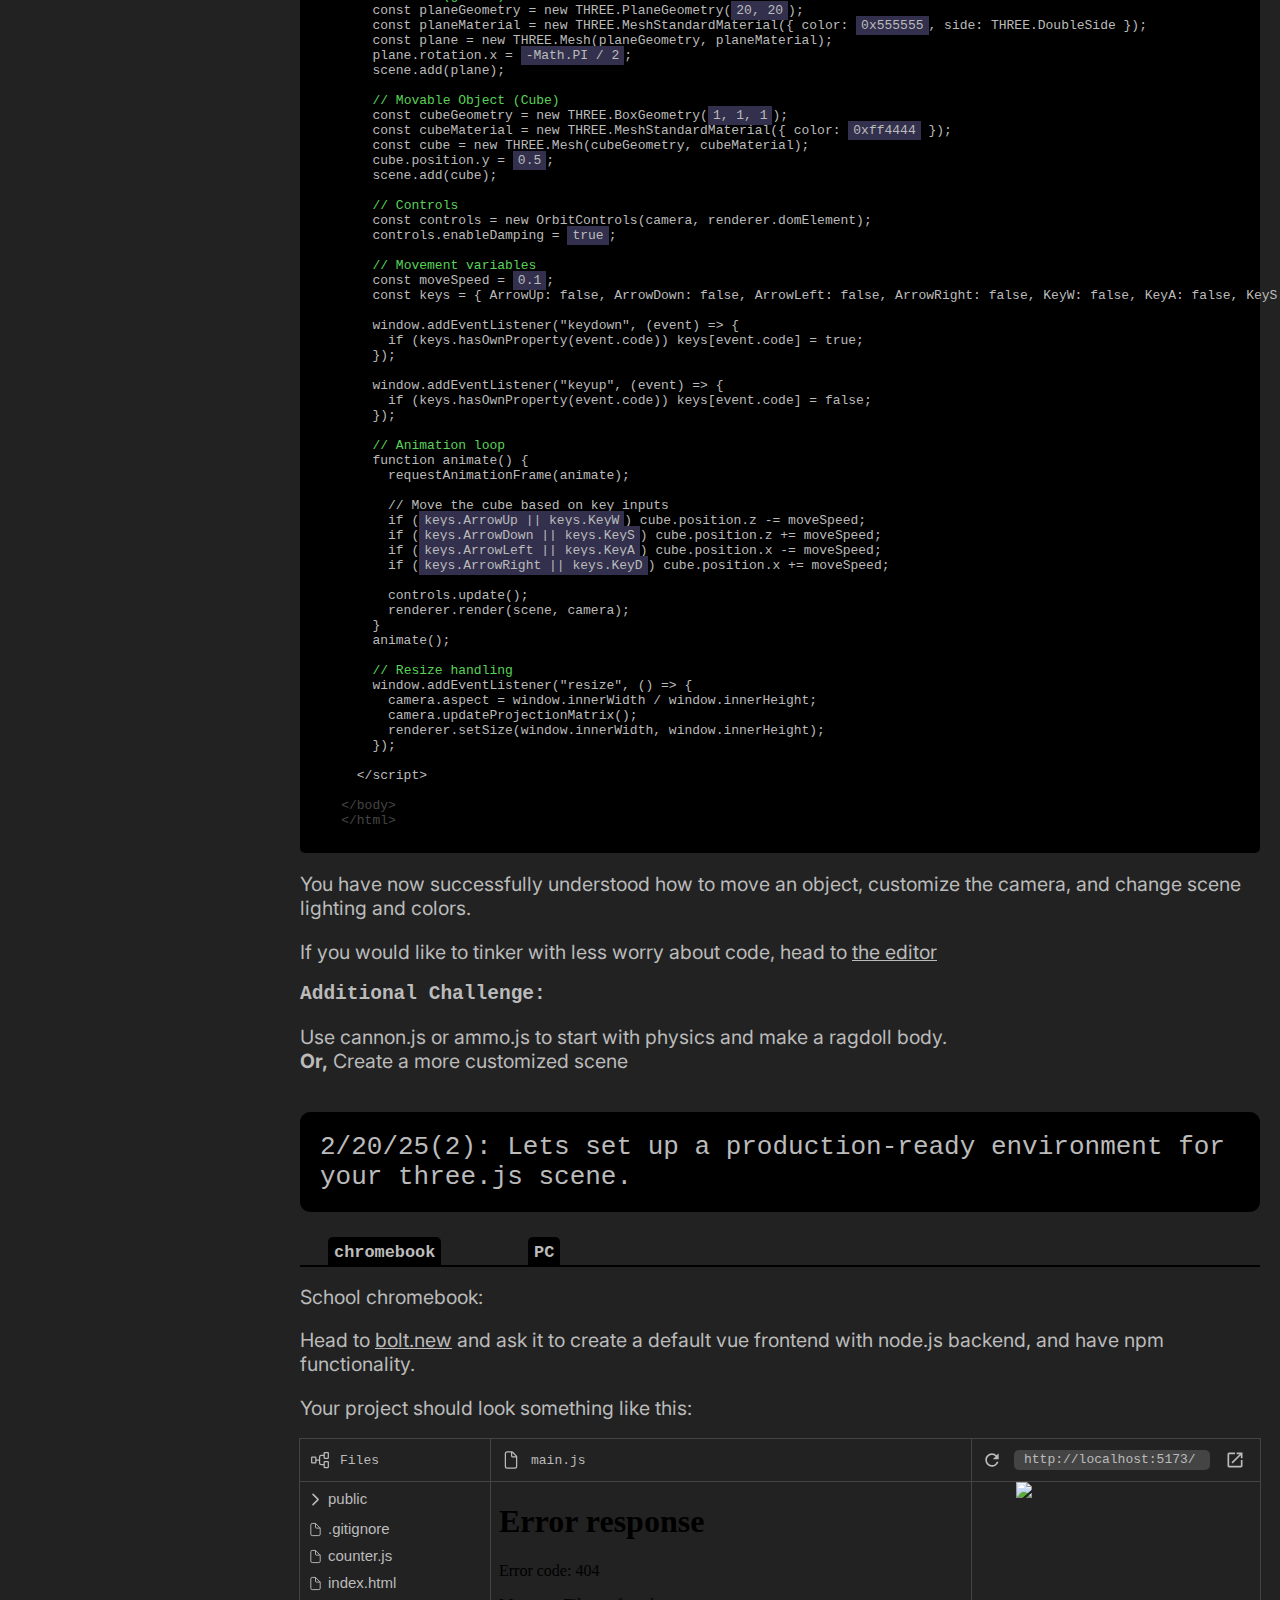
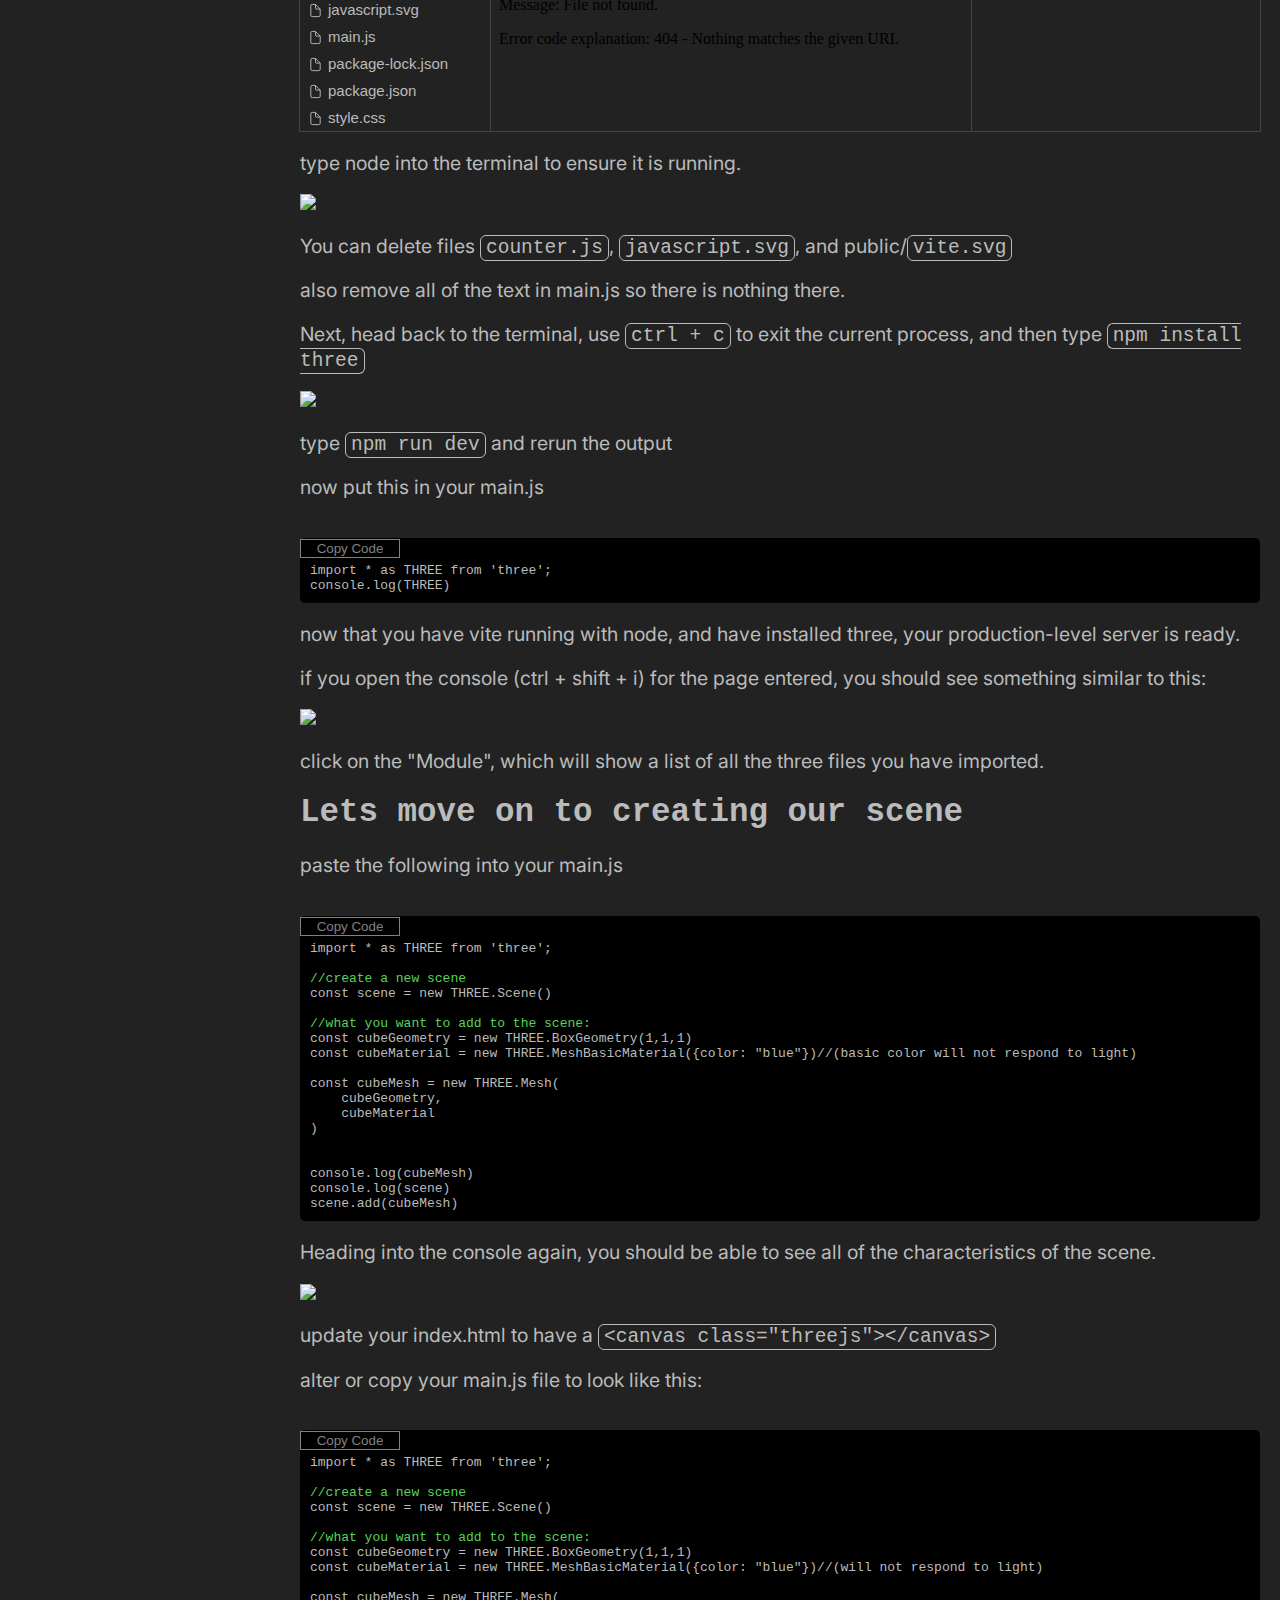
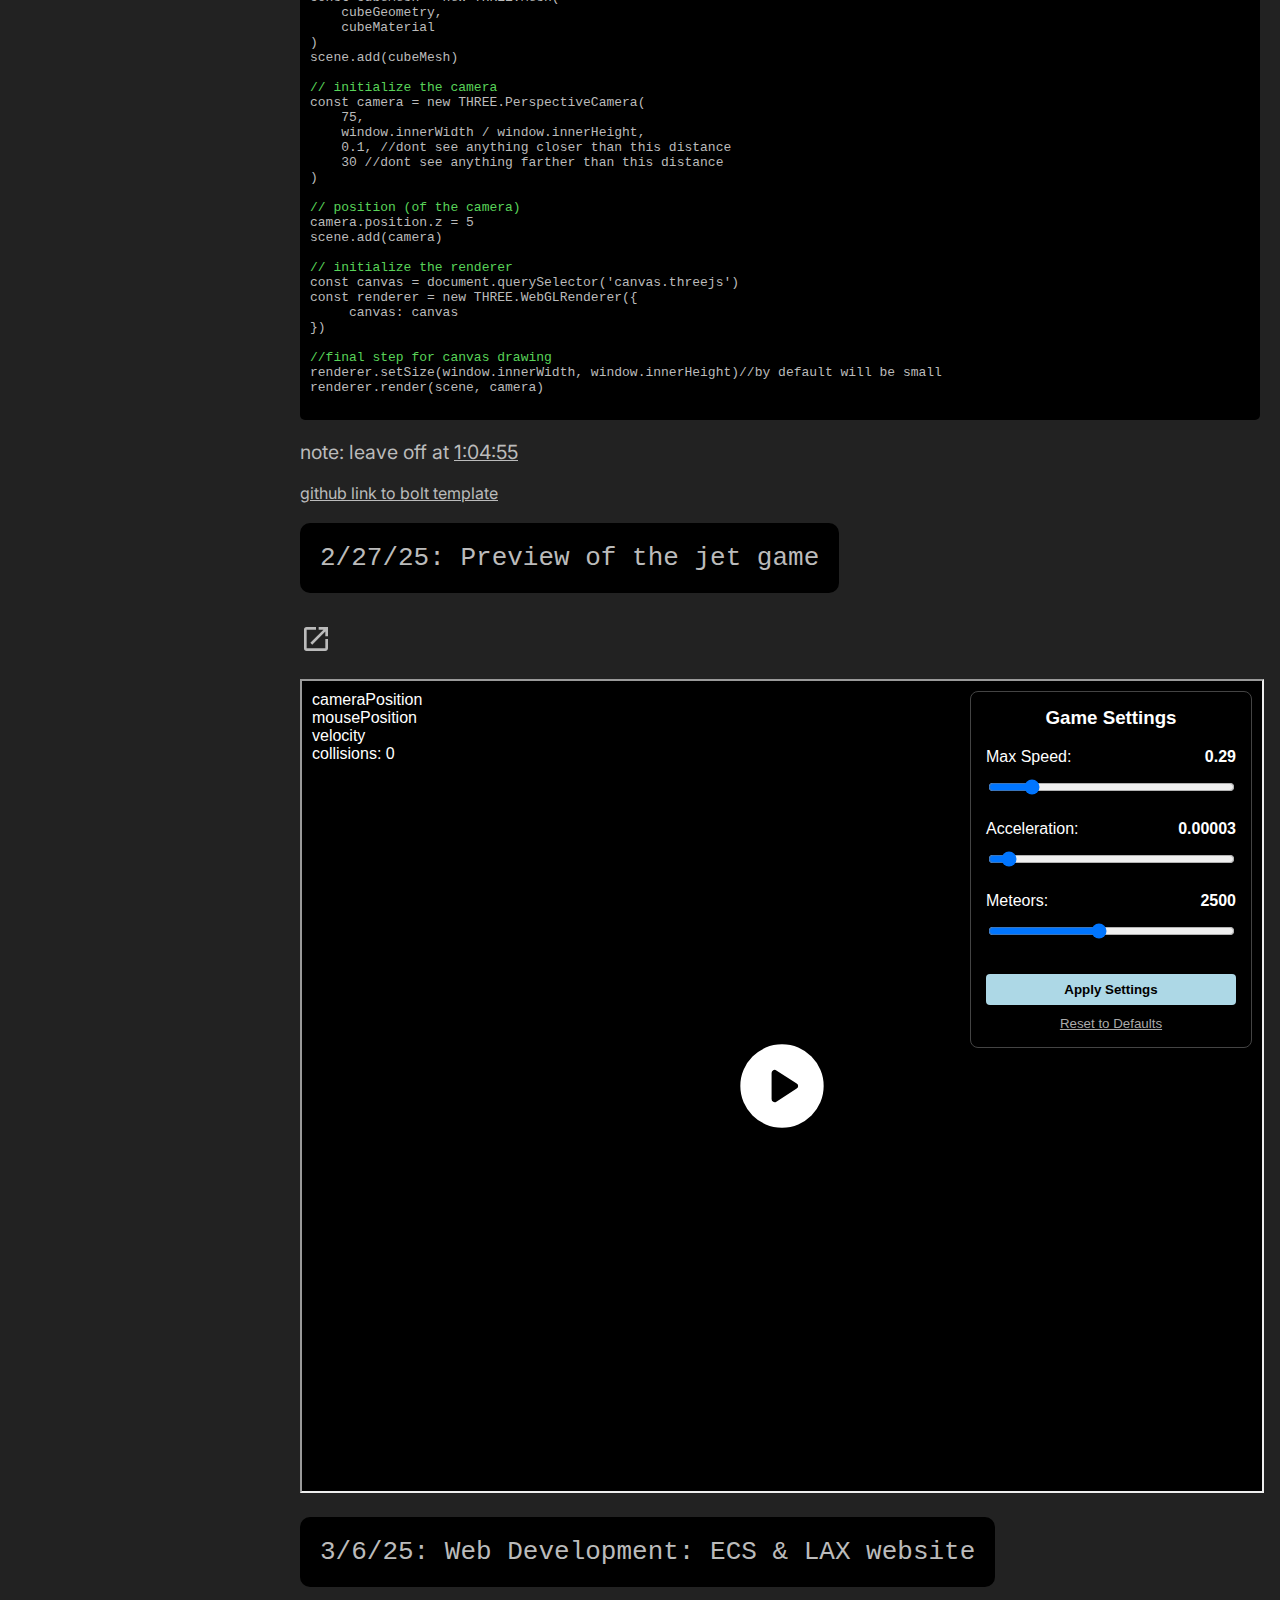
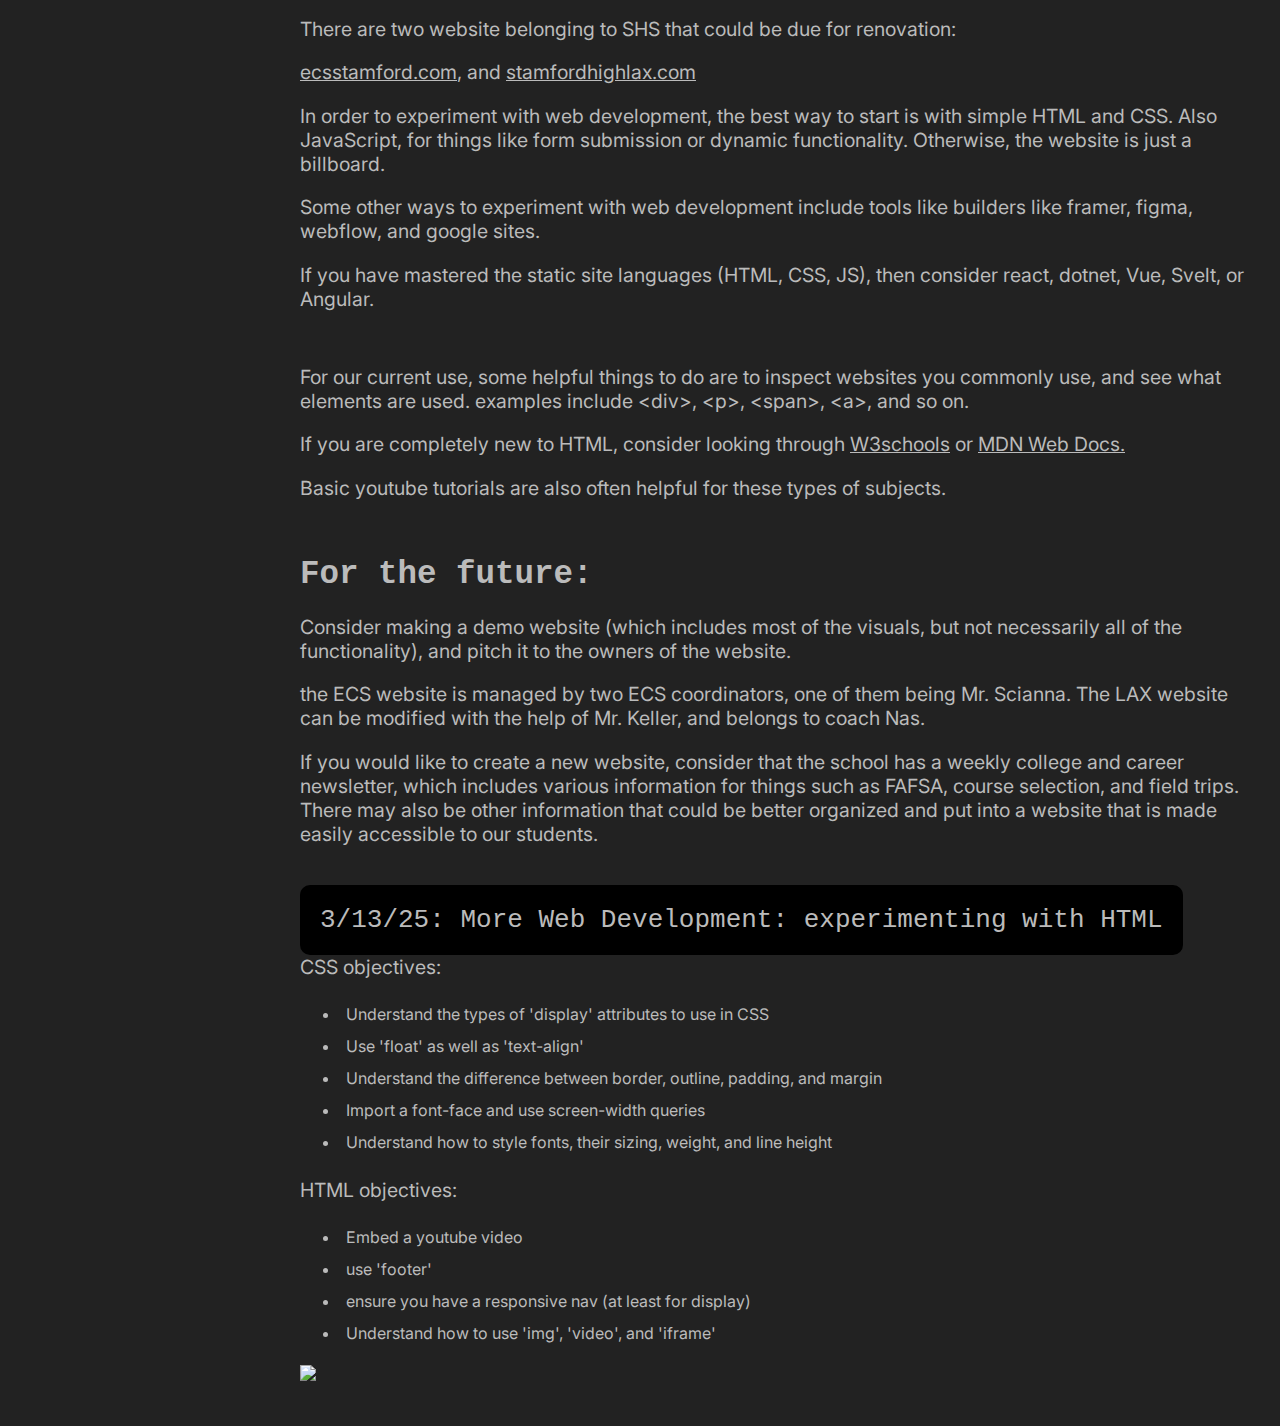
==== commit c51e92fb: "Update docs.html" ====
--- a/docs.html
+++ b/docs.html
@@ -474,9 +474,7 @@
             <li>ensure you have a responsive nav (at least for display)</li>
             <li>Understand how to use 'img', 'video', and 'iframe'</li>
         </ul>
-        <div class="fullIframe">
-            <iframe src="https://stamfordhighcoding.github.io/ecswebsite/"></iframe>
-        </div>
+        <img src="https://raw.githubusercontent.com/stamfordhighcoding/assets/refs/heads/main/blog_3_13_25_ecswebsitepreview.png">
     </div><!--end of #dMain-->
 
        
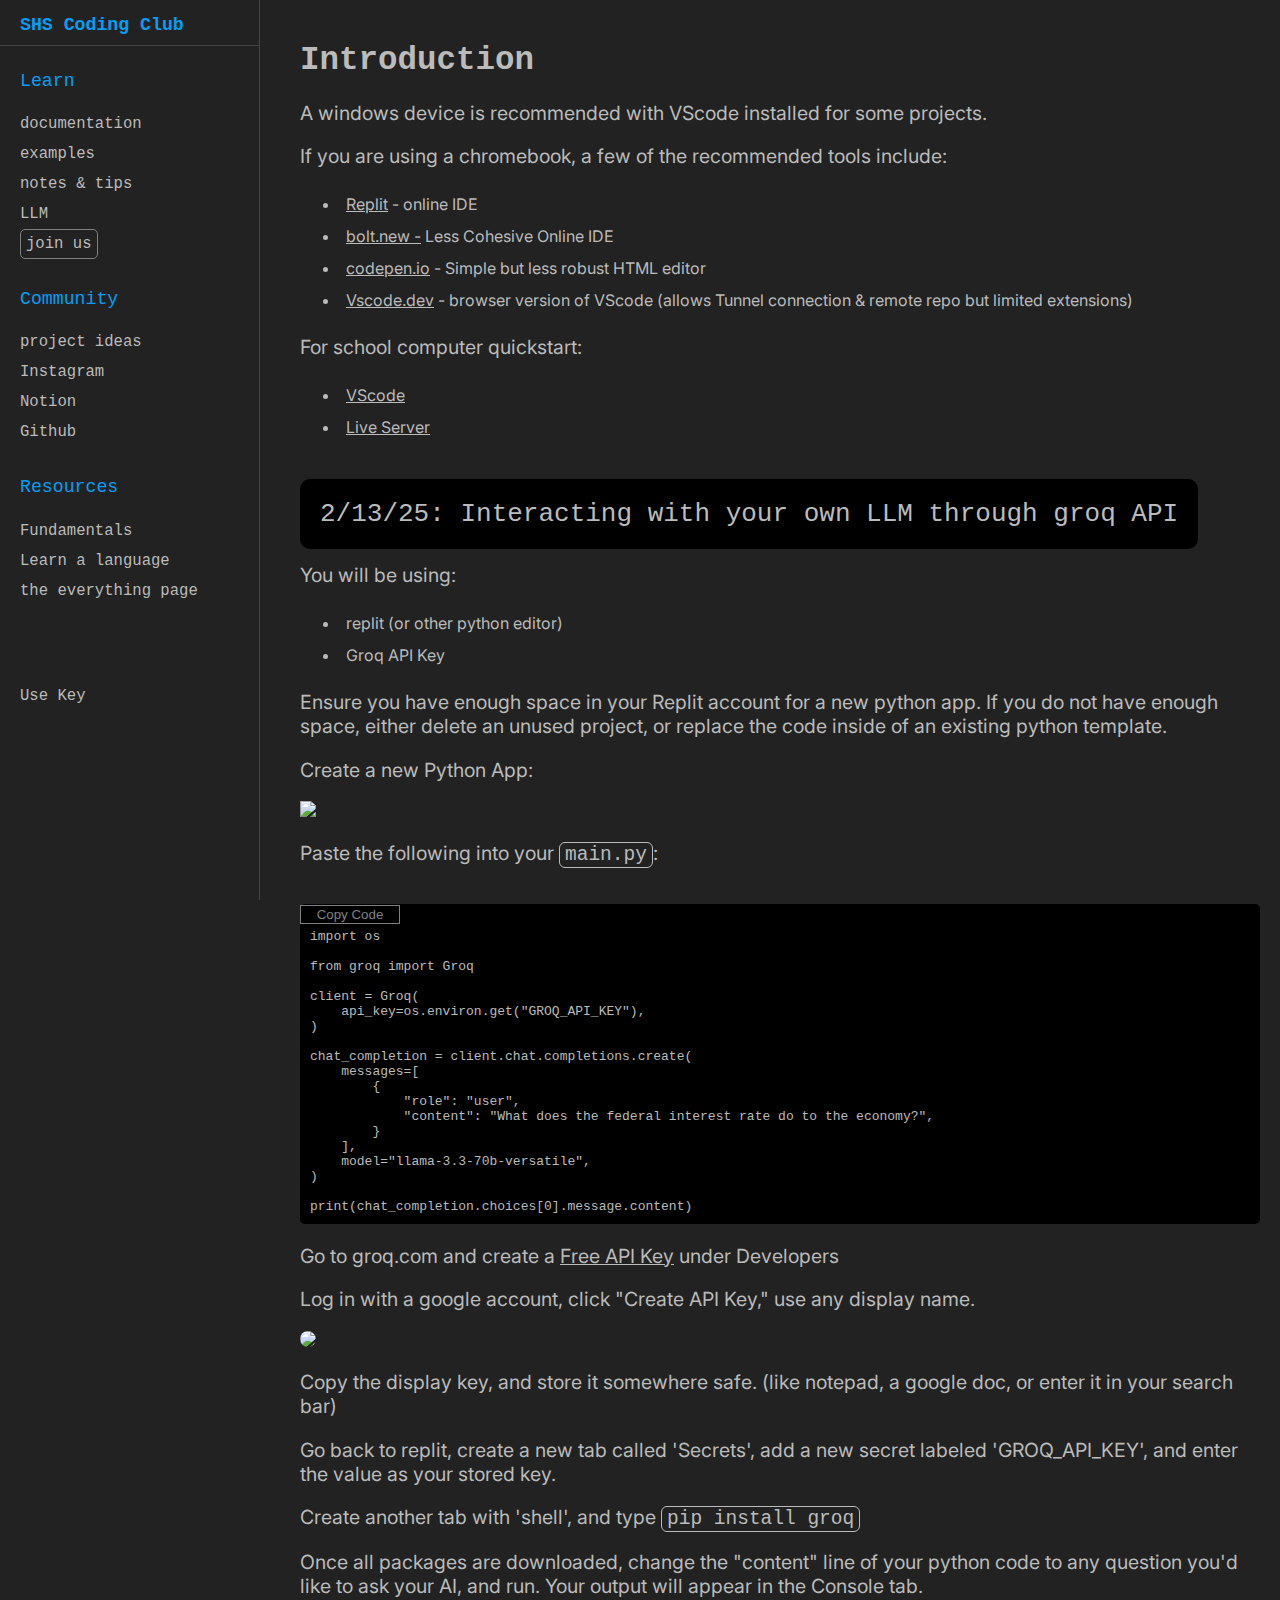
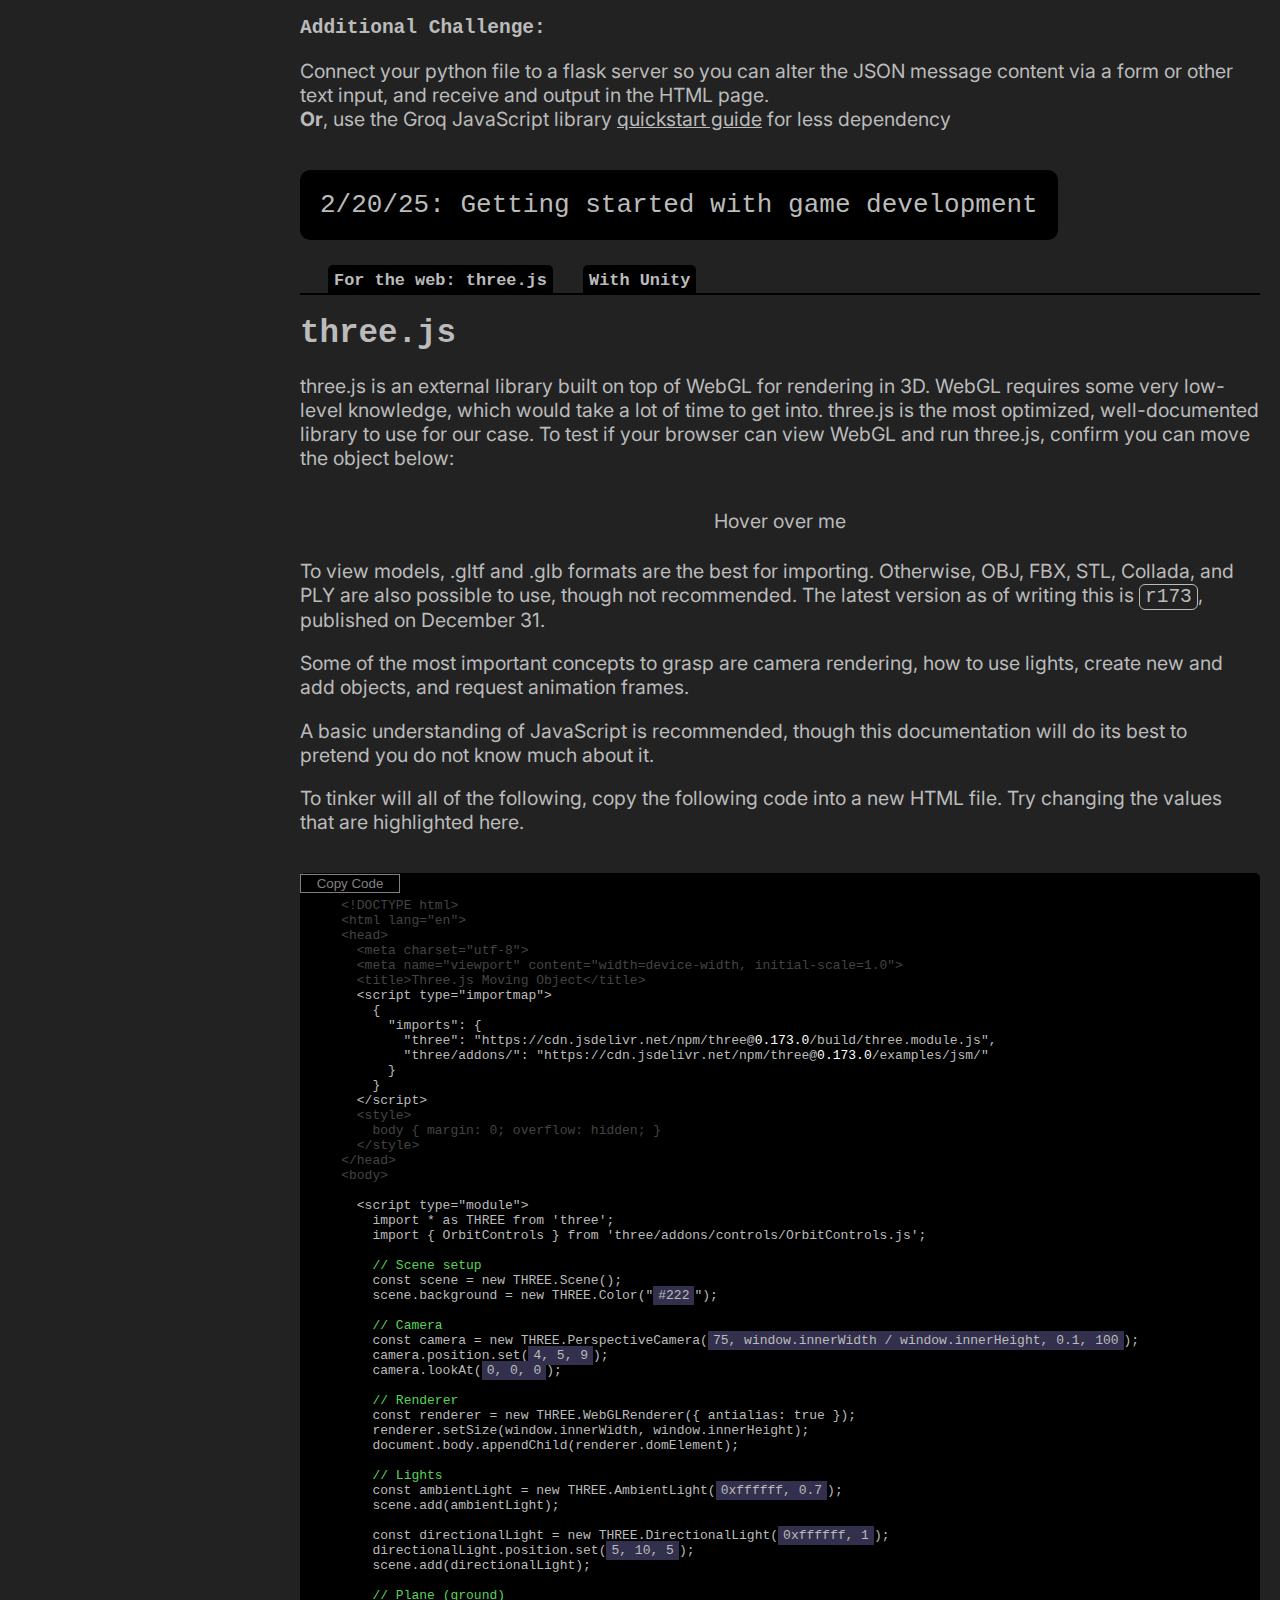
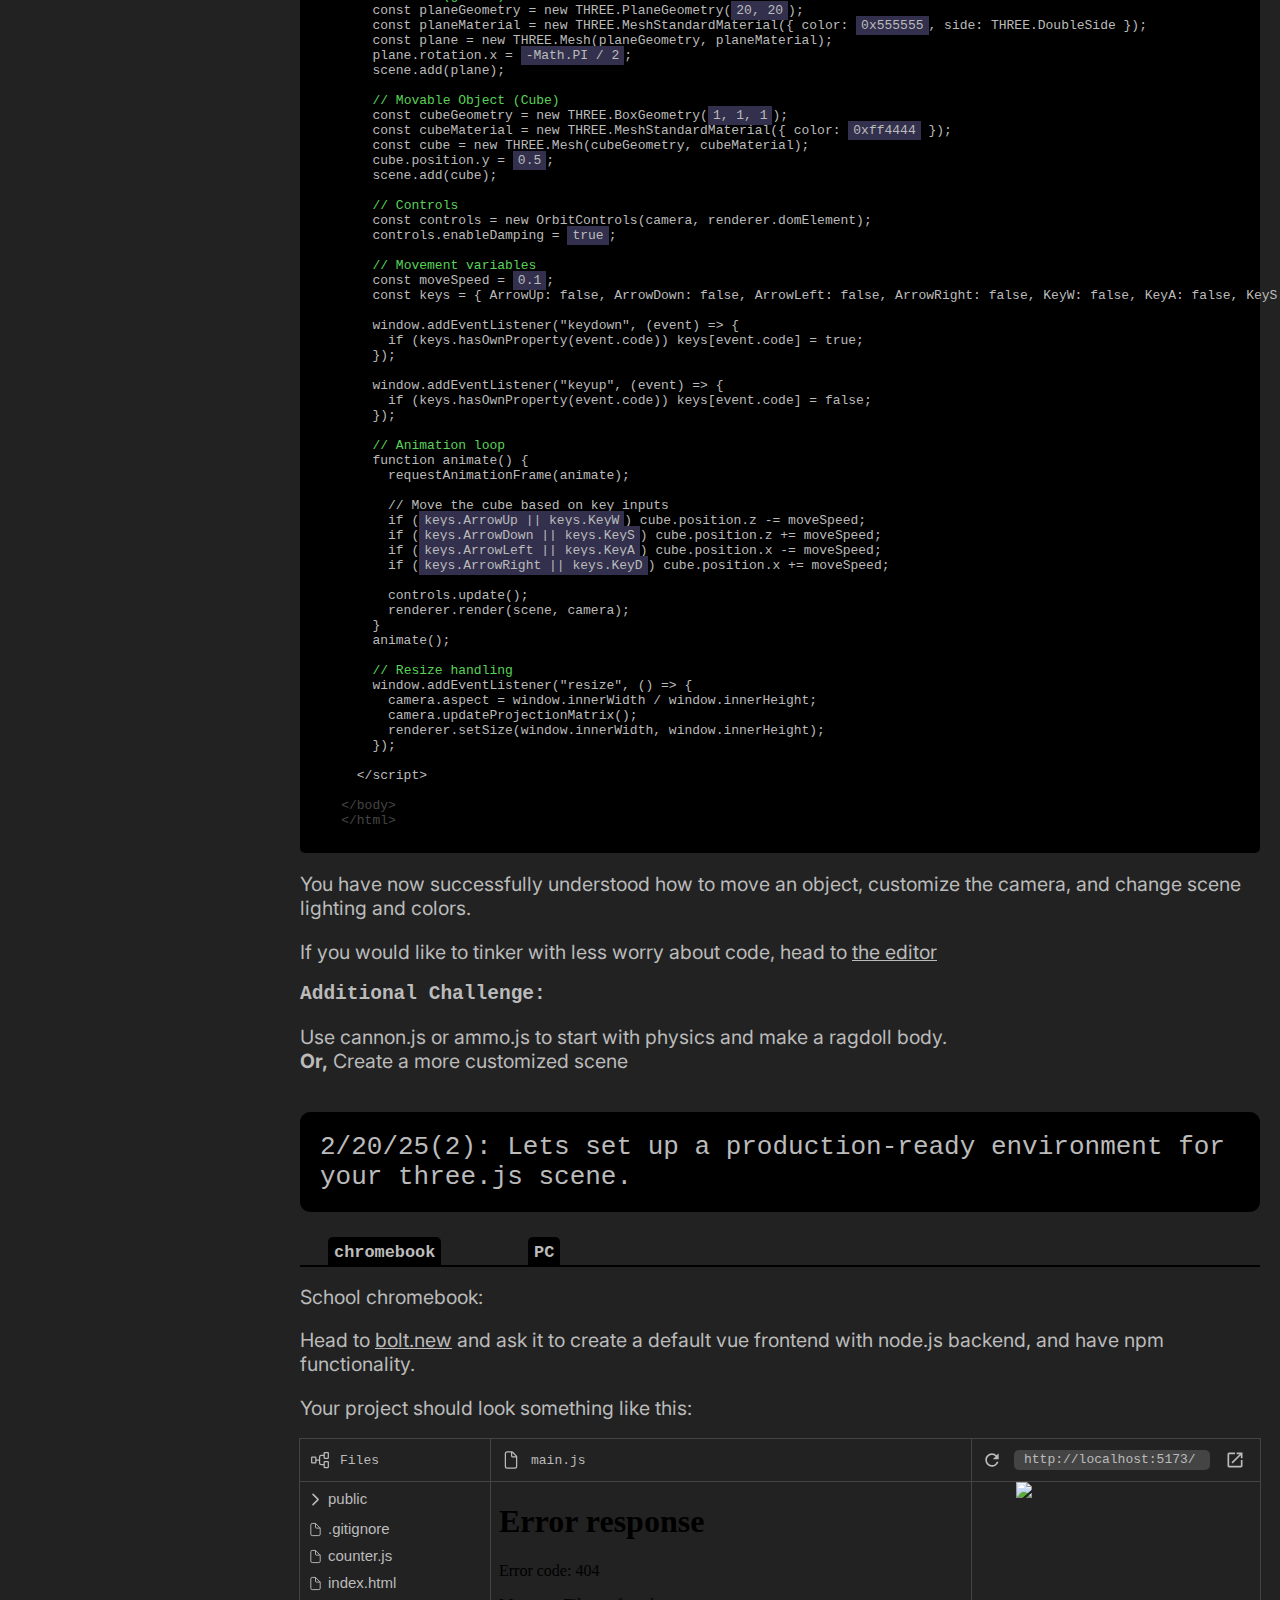
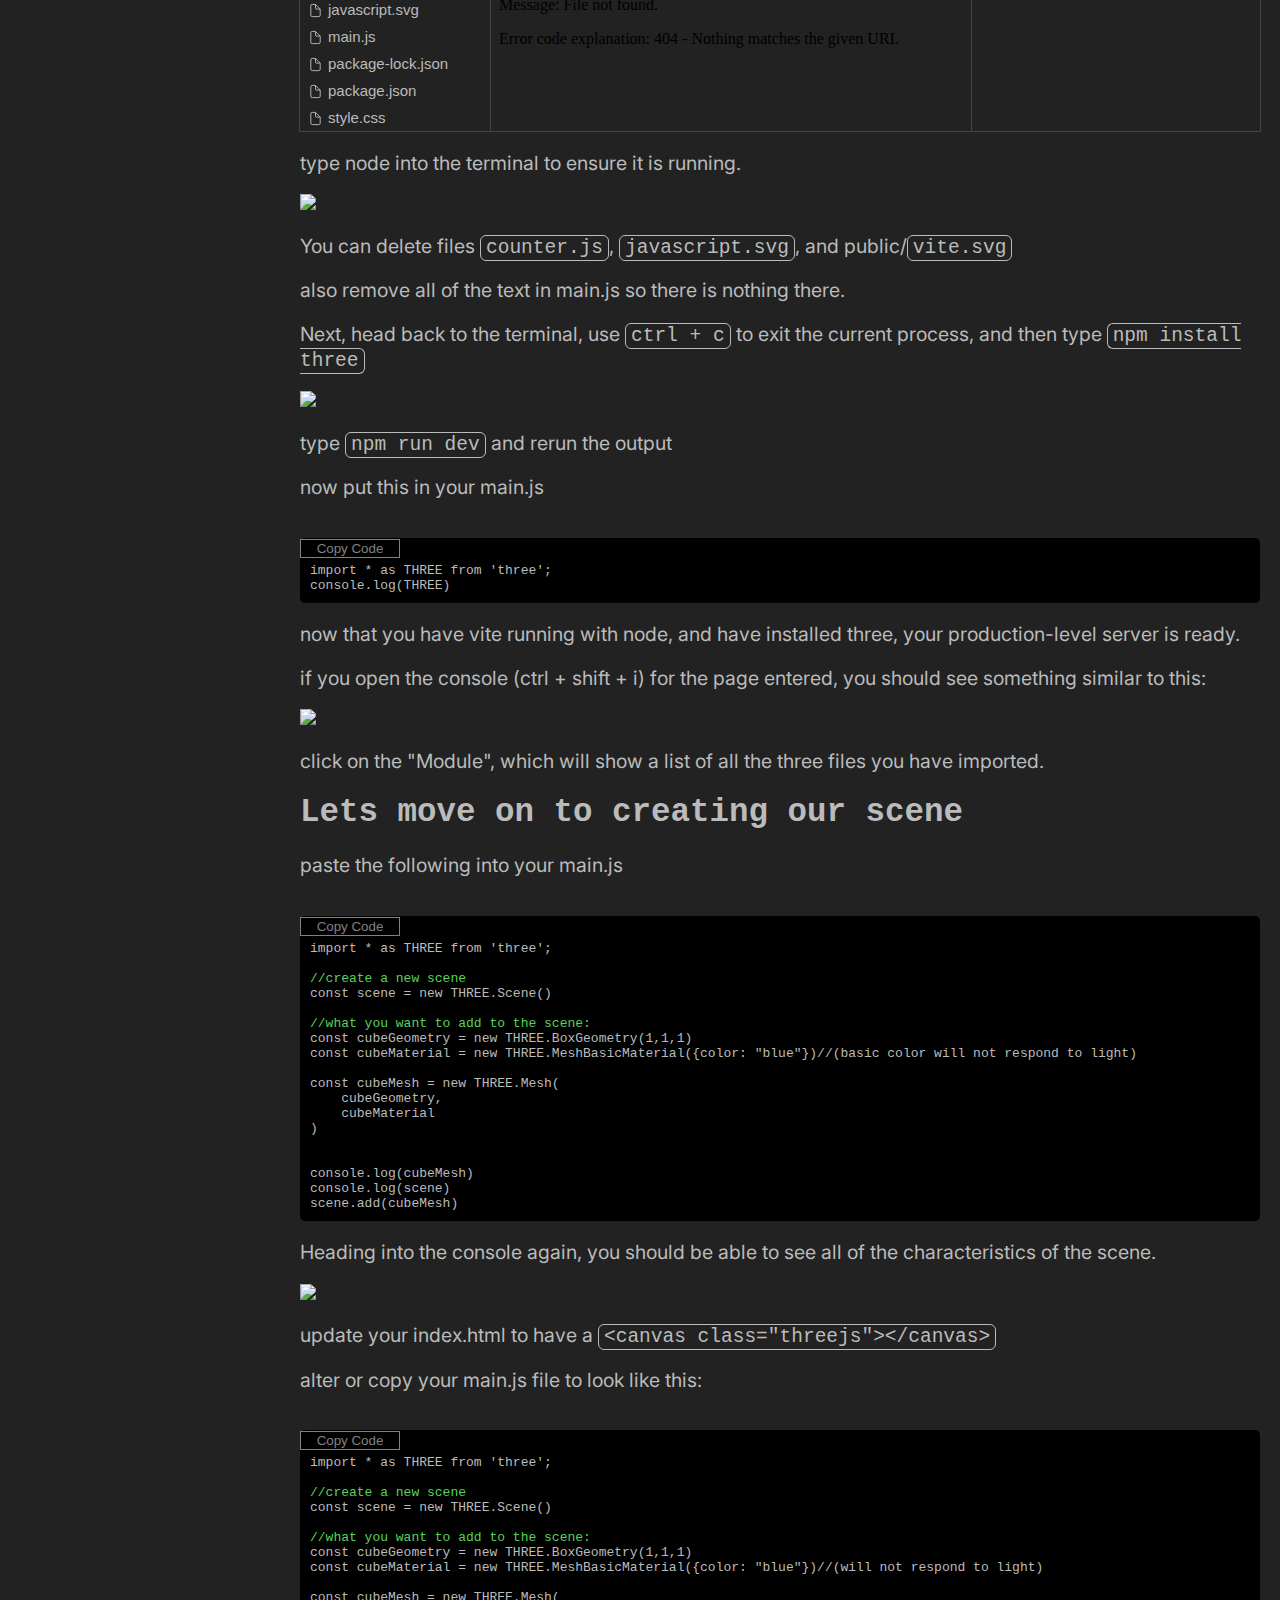
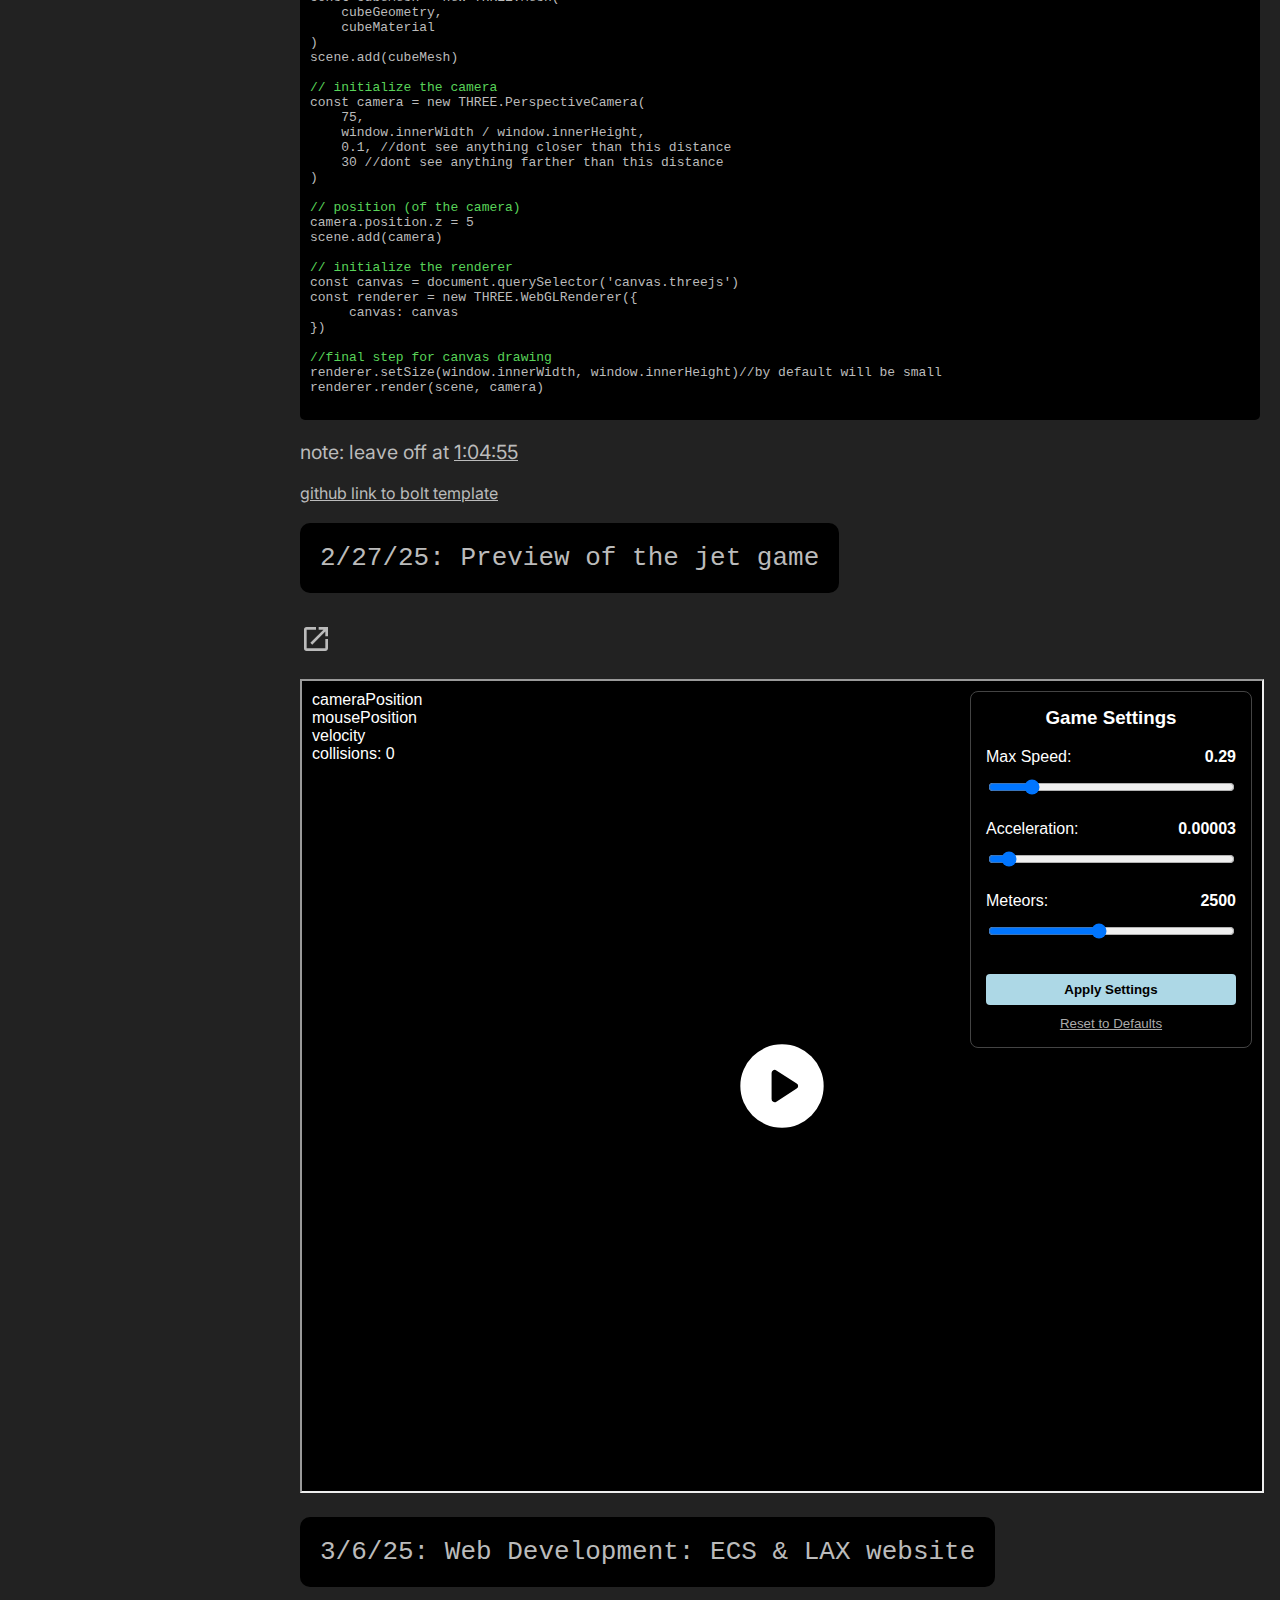
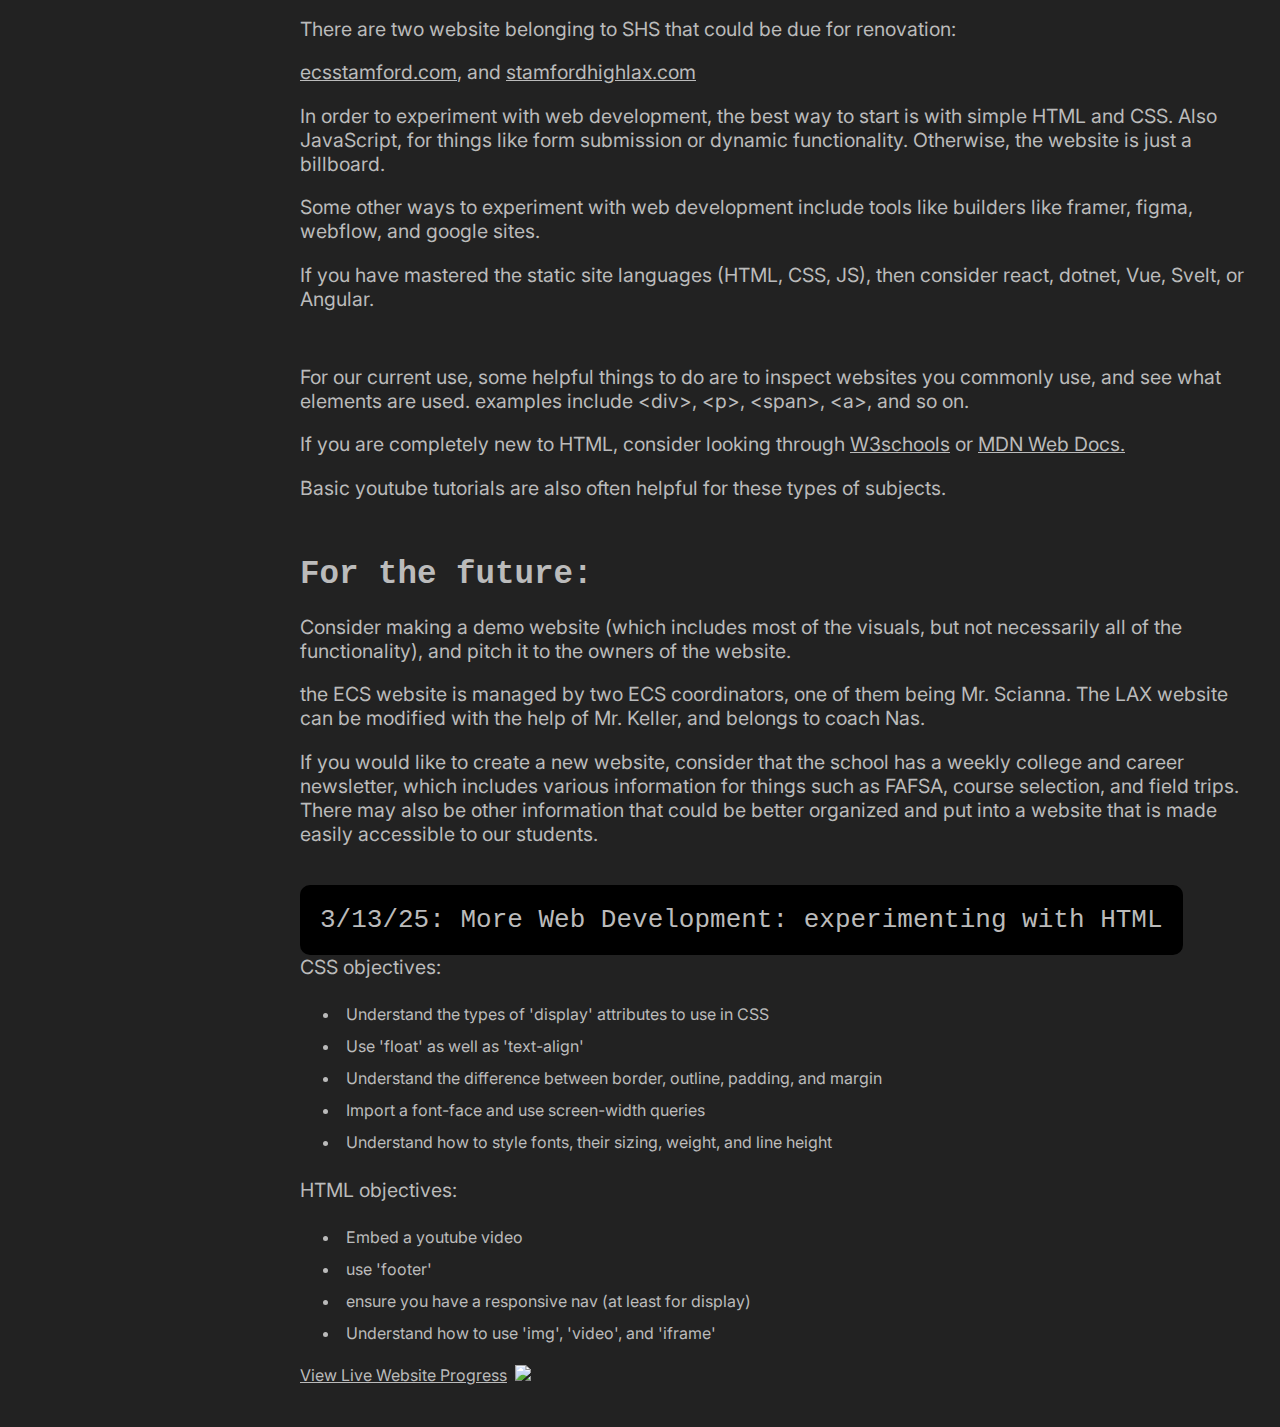
==== commit 22df58b2: "Update docs.html" ====
--- a/docs.html
+++ b/docs.html
@@ -474,6 +474,7 @@
             <li>ensure you have a responsive nav (at least for display)</li>
             <li>Understand how to use 'img', 'video', and 'iframe'</li>
         </ul>
+        <a href="https://stamfordhighcoding.github.io/ecswebsite/">View Live Website Progress</a>
         <img src="https://raw.githubusercontent.com/stamfordhighcoding/assets/refs/heads/main/blog_3_13_25_ecswebsitepreview.png">
     </div><!--end of #dMain-->
 
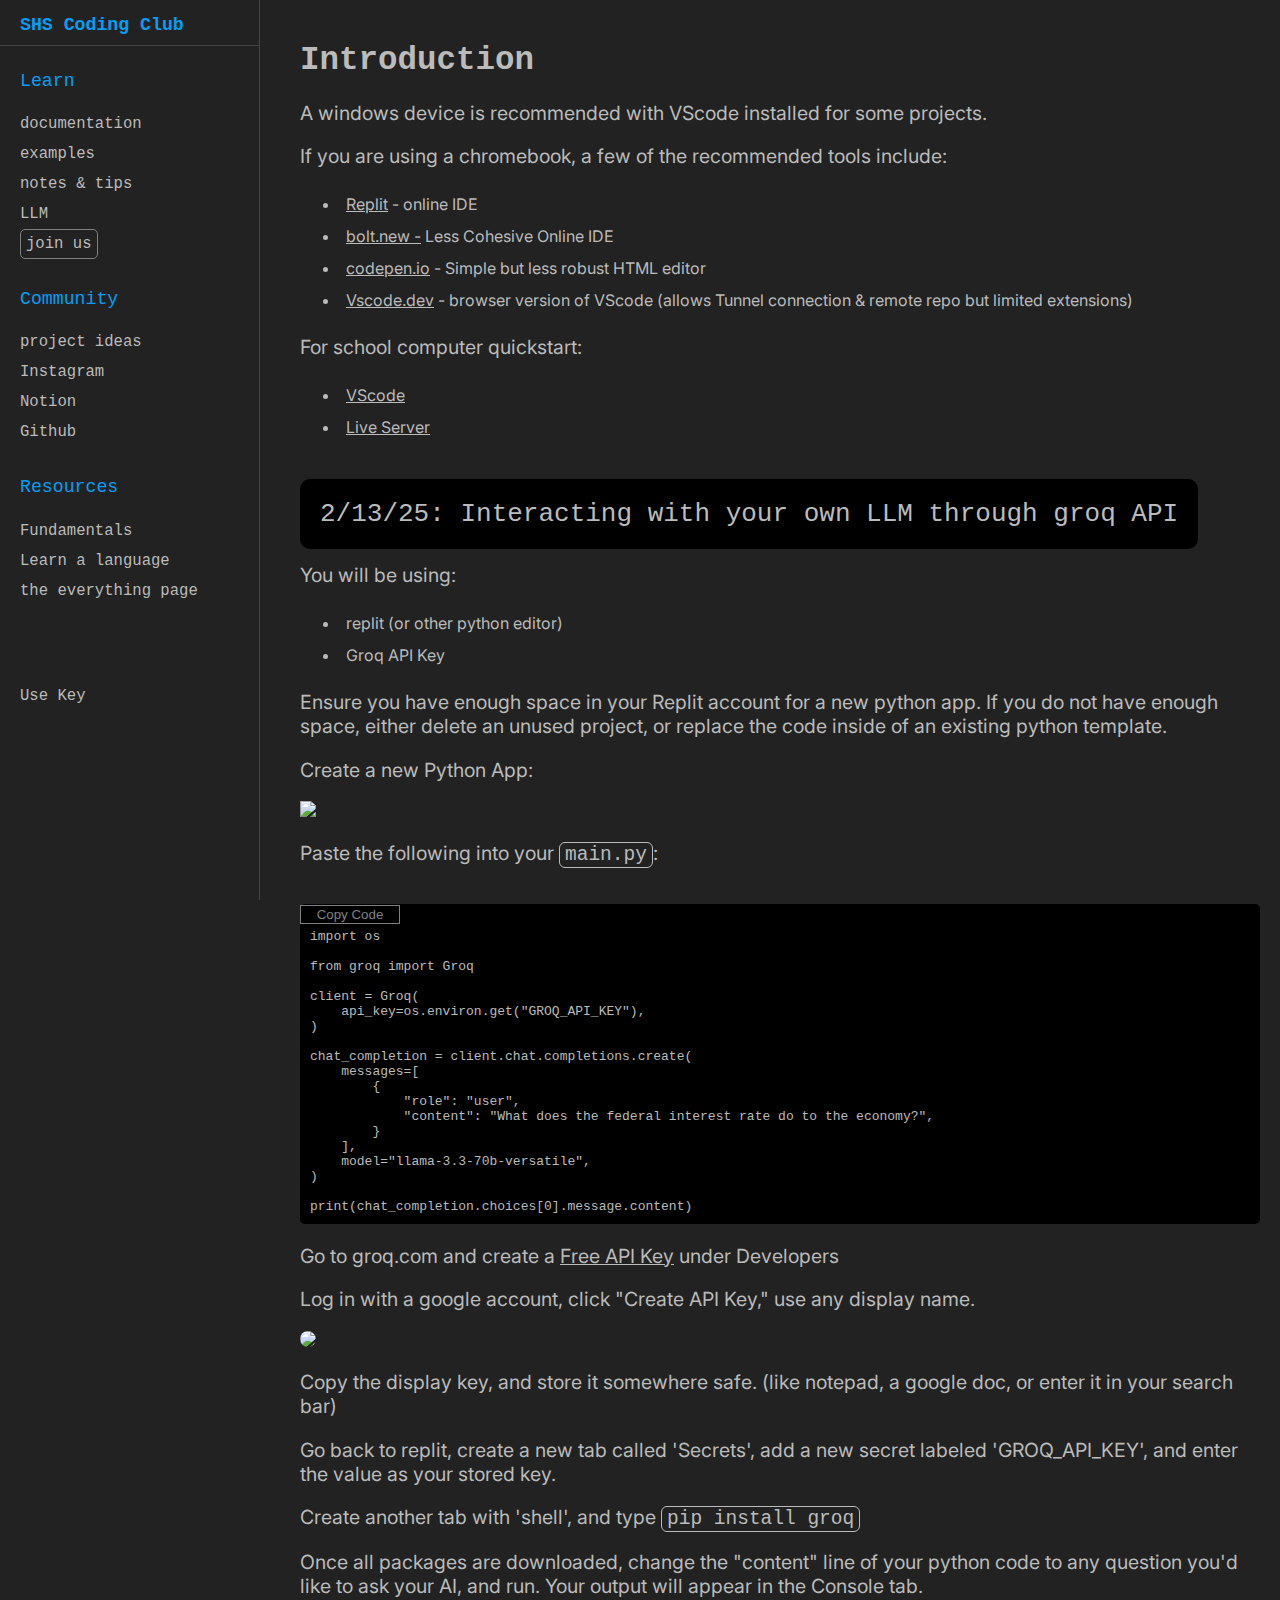
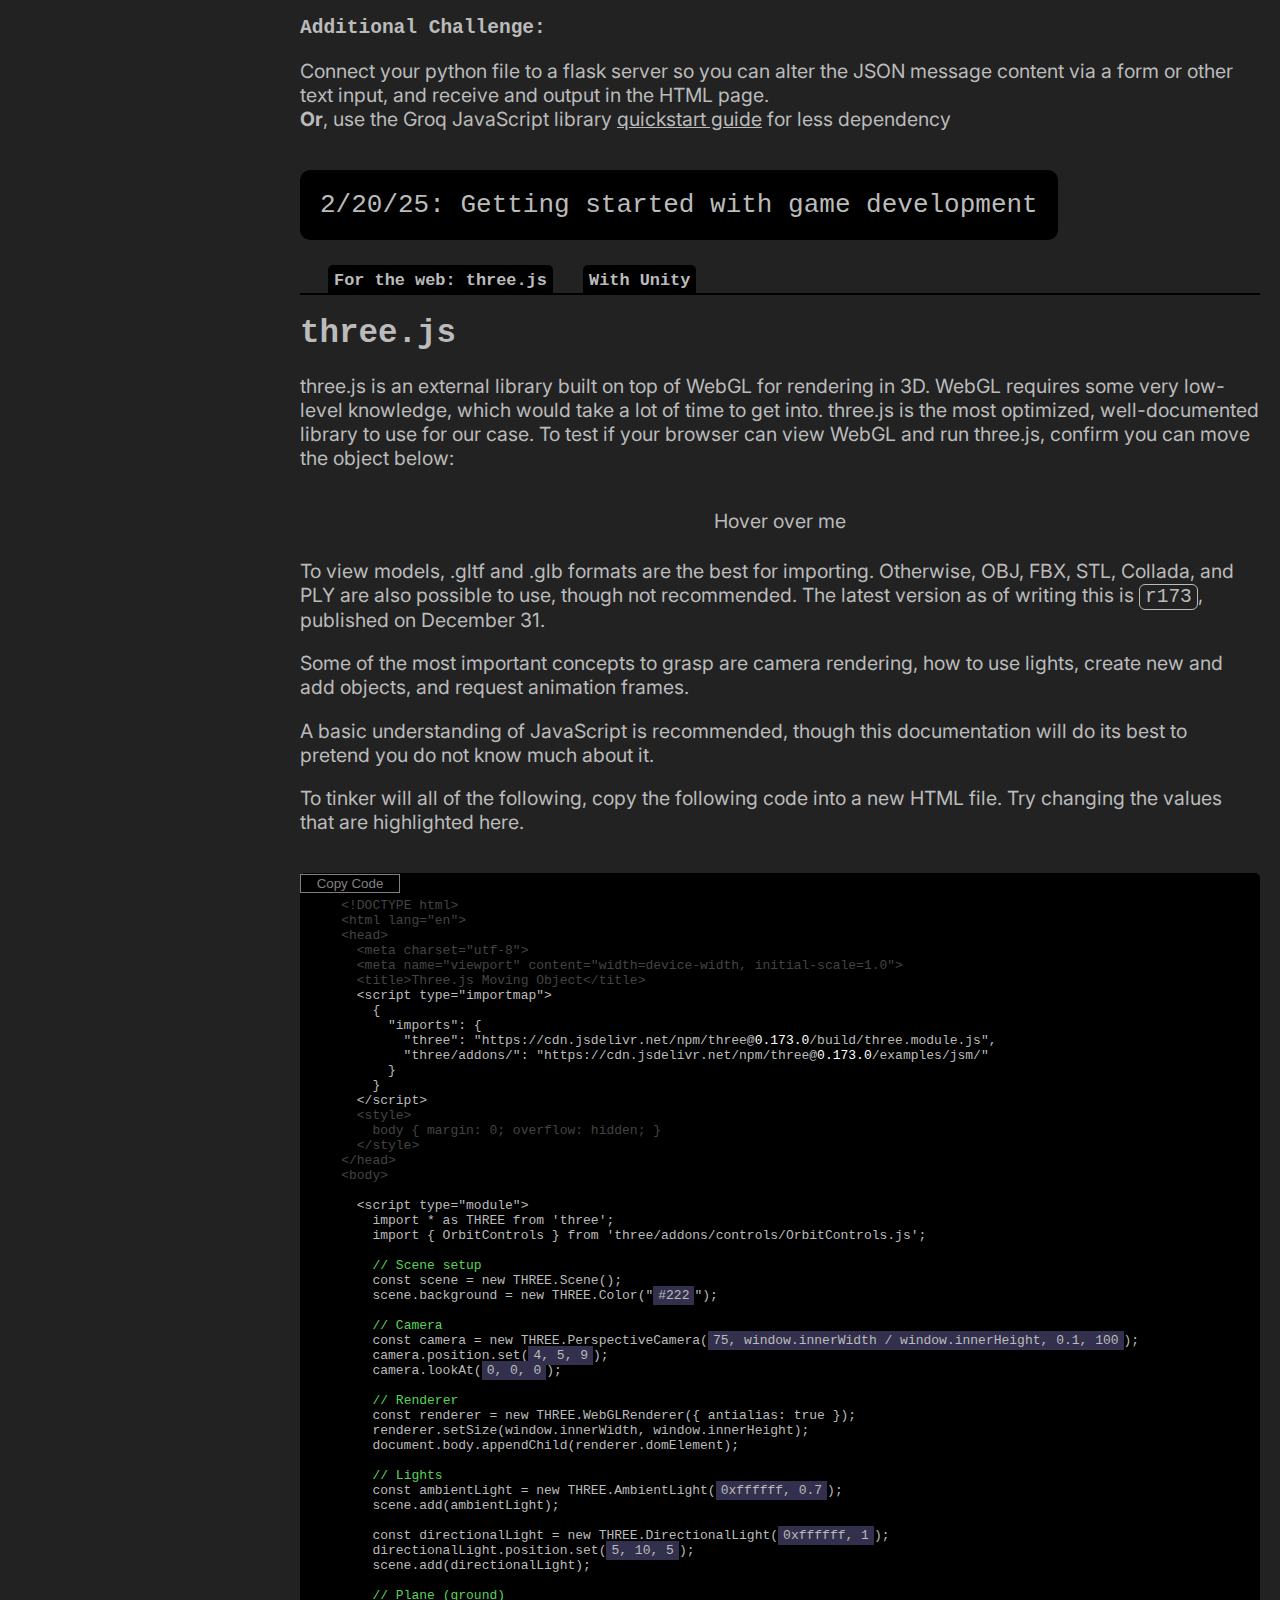
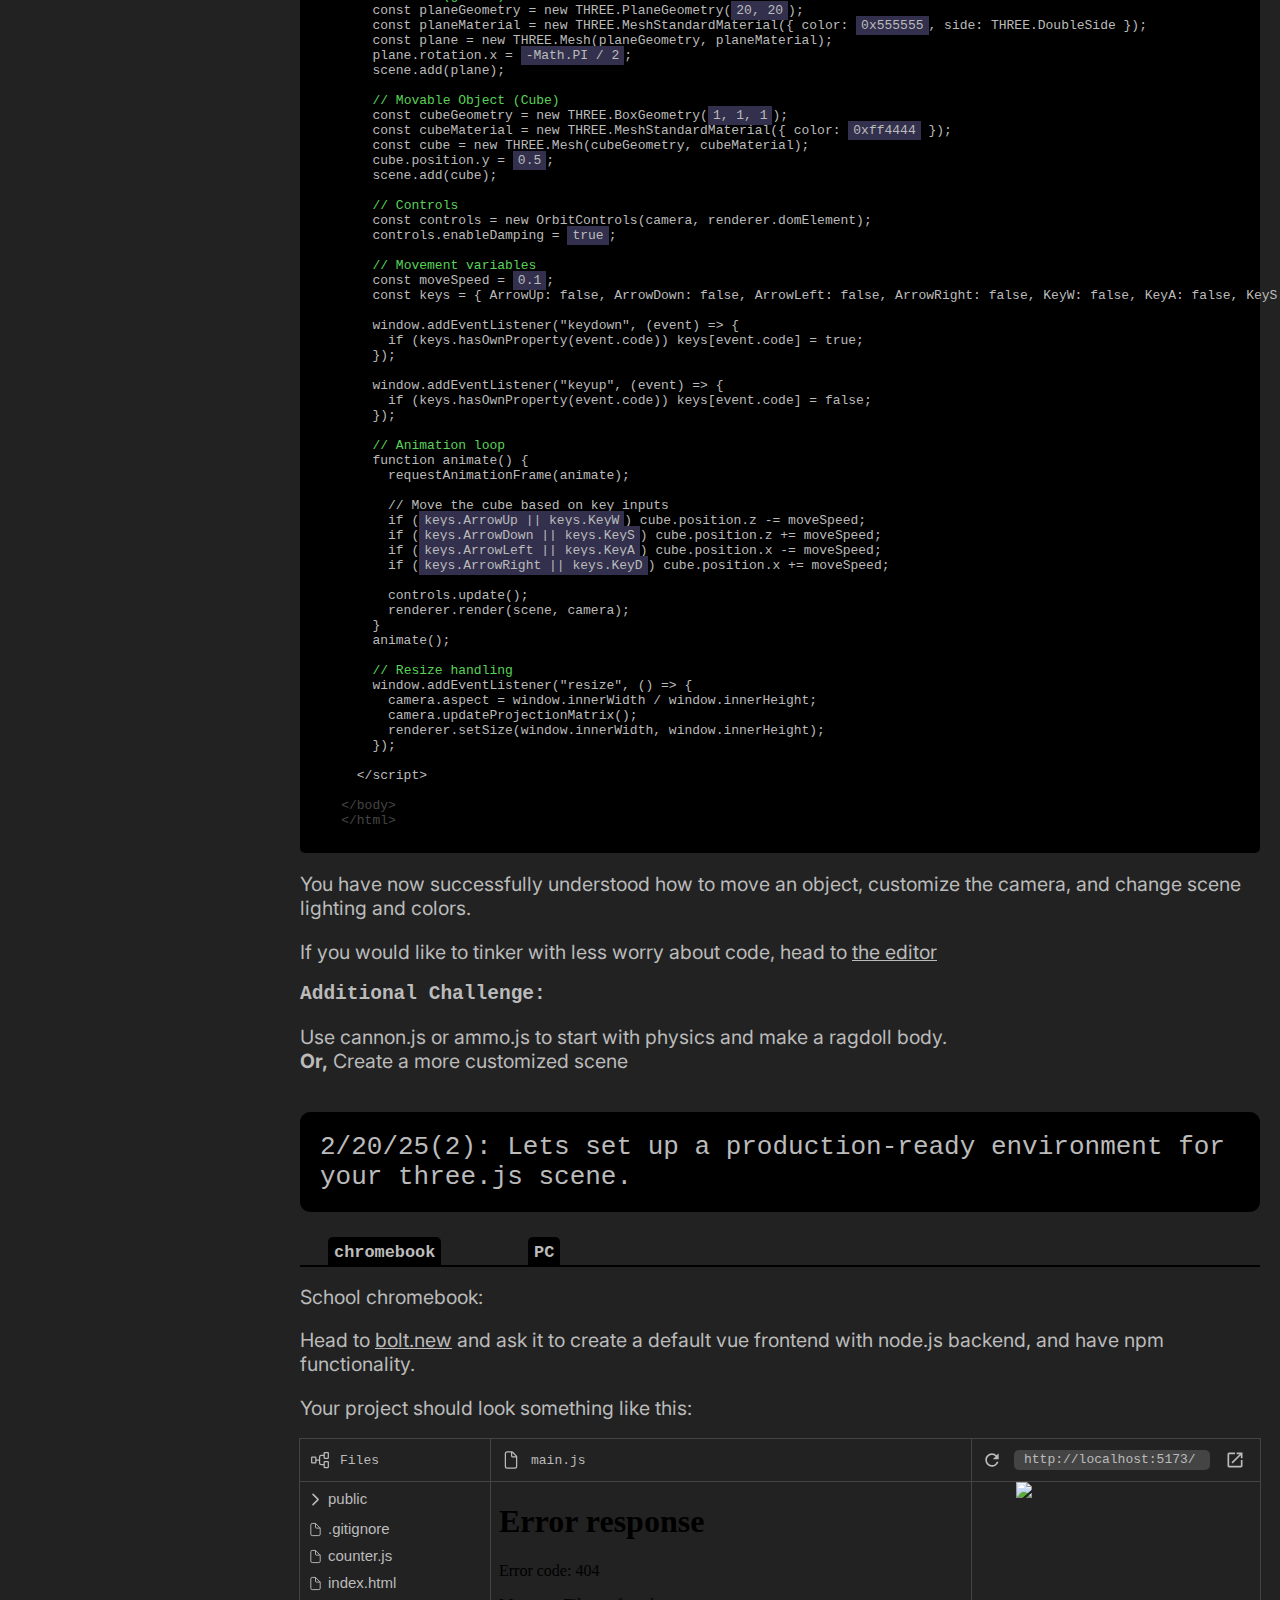
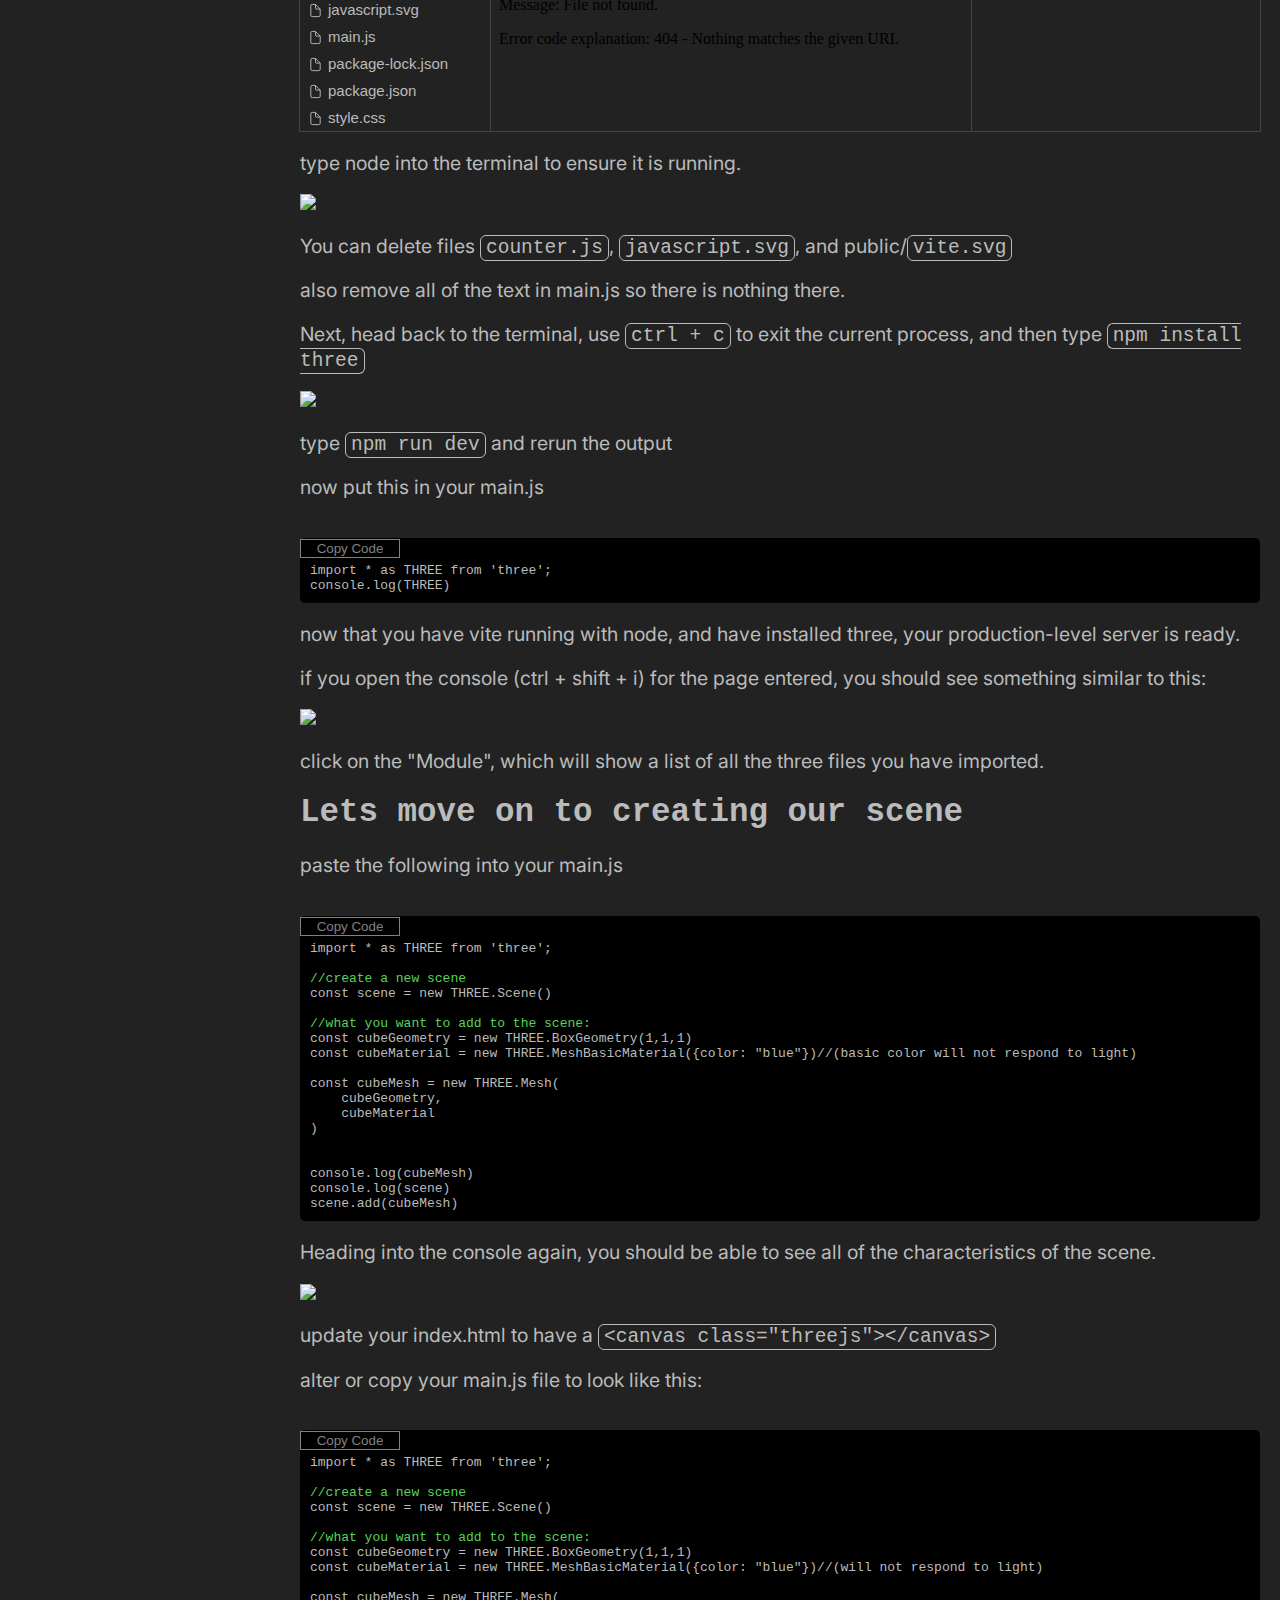
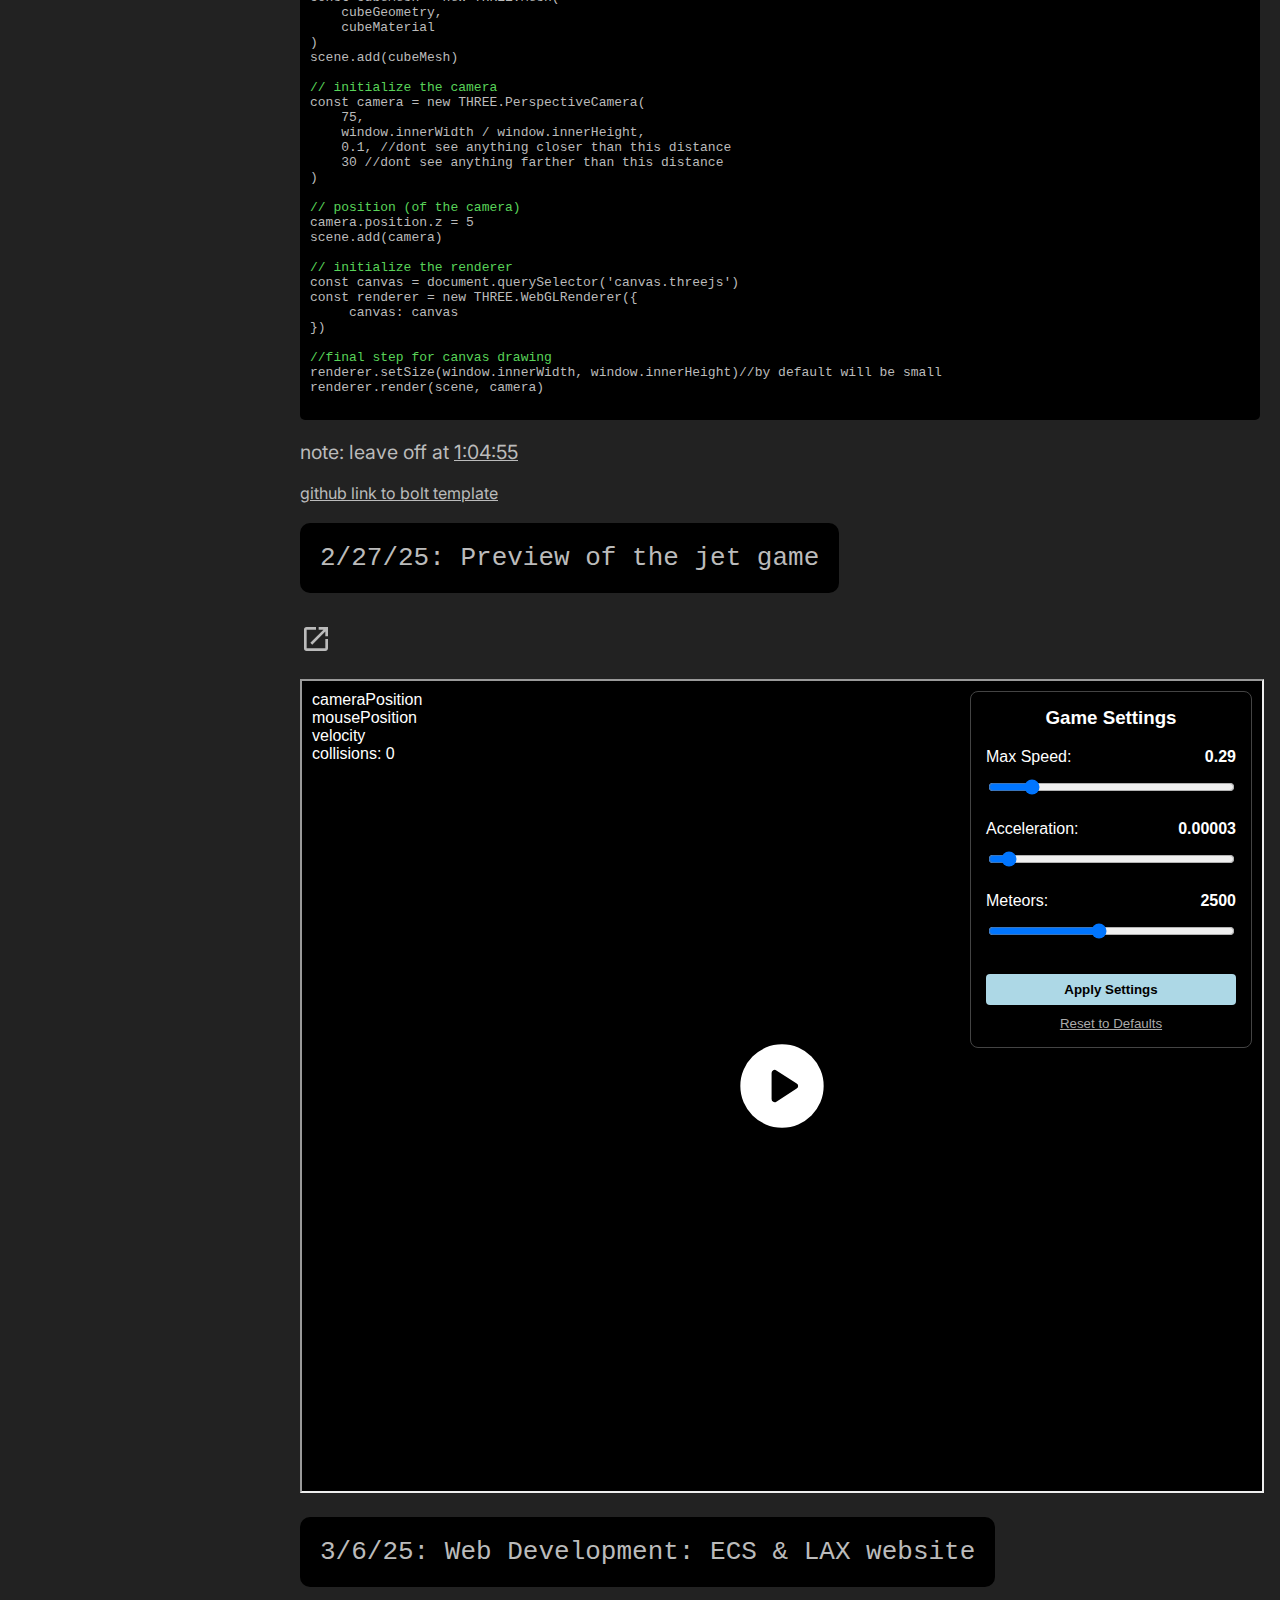
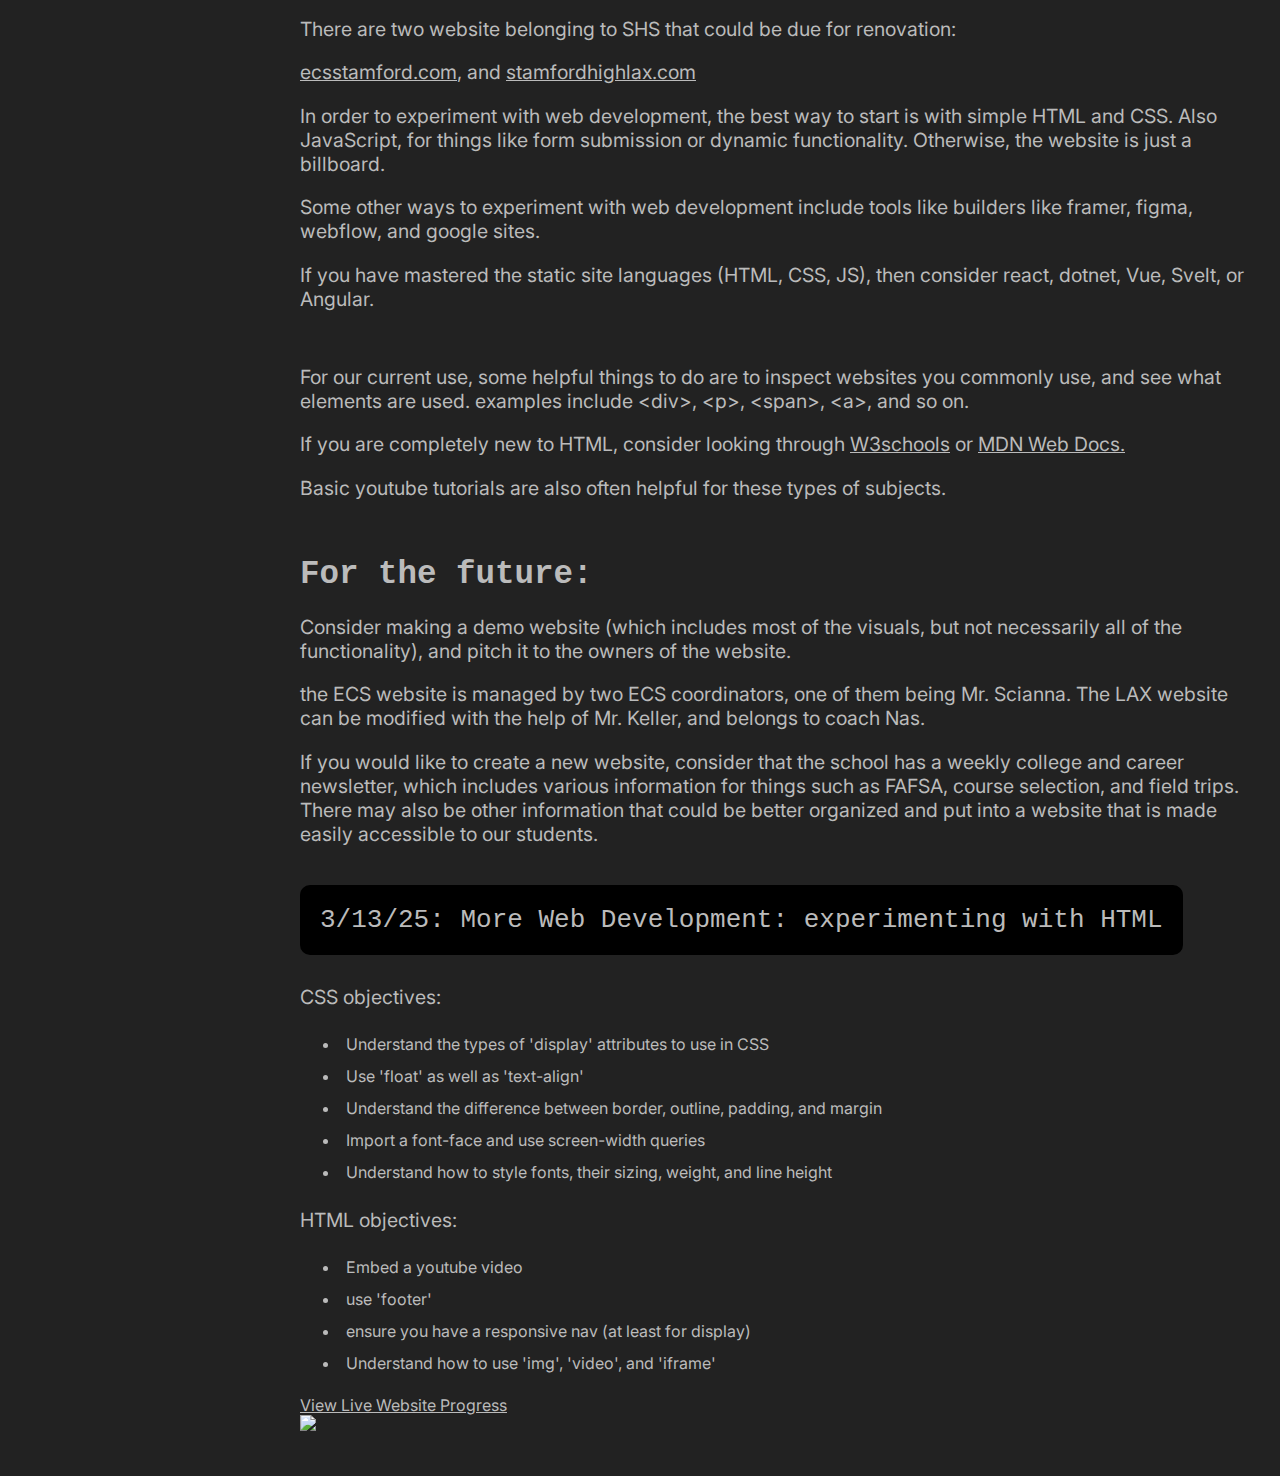
==== commit 7d5e19bc: "Update docs.html" ====
--- a/docs.html
+++ b/docs.html
@@ -459,6 +459,8 @@
         <p>If you would like to create a new website, consider that the school has a weekly college and career newsletter, which includes various information for things such as FAFSA, course selection, and field trips. There may also be other information that could be better organized and put into a website that is made easily accessible to our students. </p>
     
         <button onclick="copyID('d-3-13-25')" class="titlebtn" id="d-3-13-25">3/13/25: More Web Development: experimenting with HTML</button>
+        <br>
+        <br>
         <p>CSS objectives:</p>
         <ul>
             <li>Understand the types of 'display' attributes to use in CSS</li>
@@ -475,6 +477,7 @@
             <li>Understand how to use 'img', 'video', and 'iframe'</li>
         </ul>
         <a href="https://stamfordhighcoding.github.io/ecswebsite/">View Live Website Progress</a>
+        <br>
         <img src="https://raw.githubusercontent.com/stamfordhighcoding/assets/refs/heads/main/blog_3_13_25_ecswebsitepreview.png">
     </div><!--end of #dMain-->
 
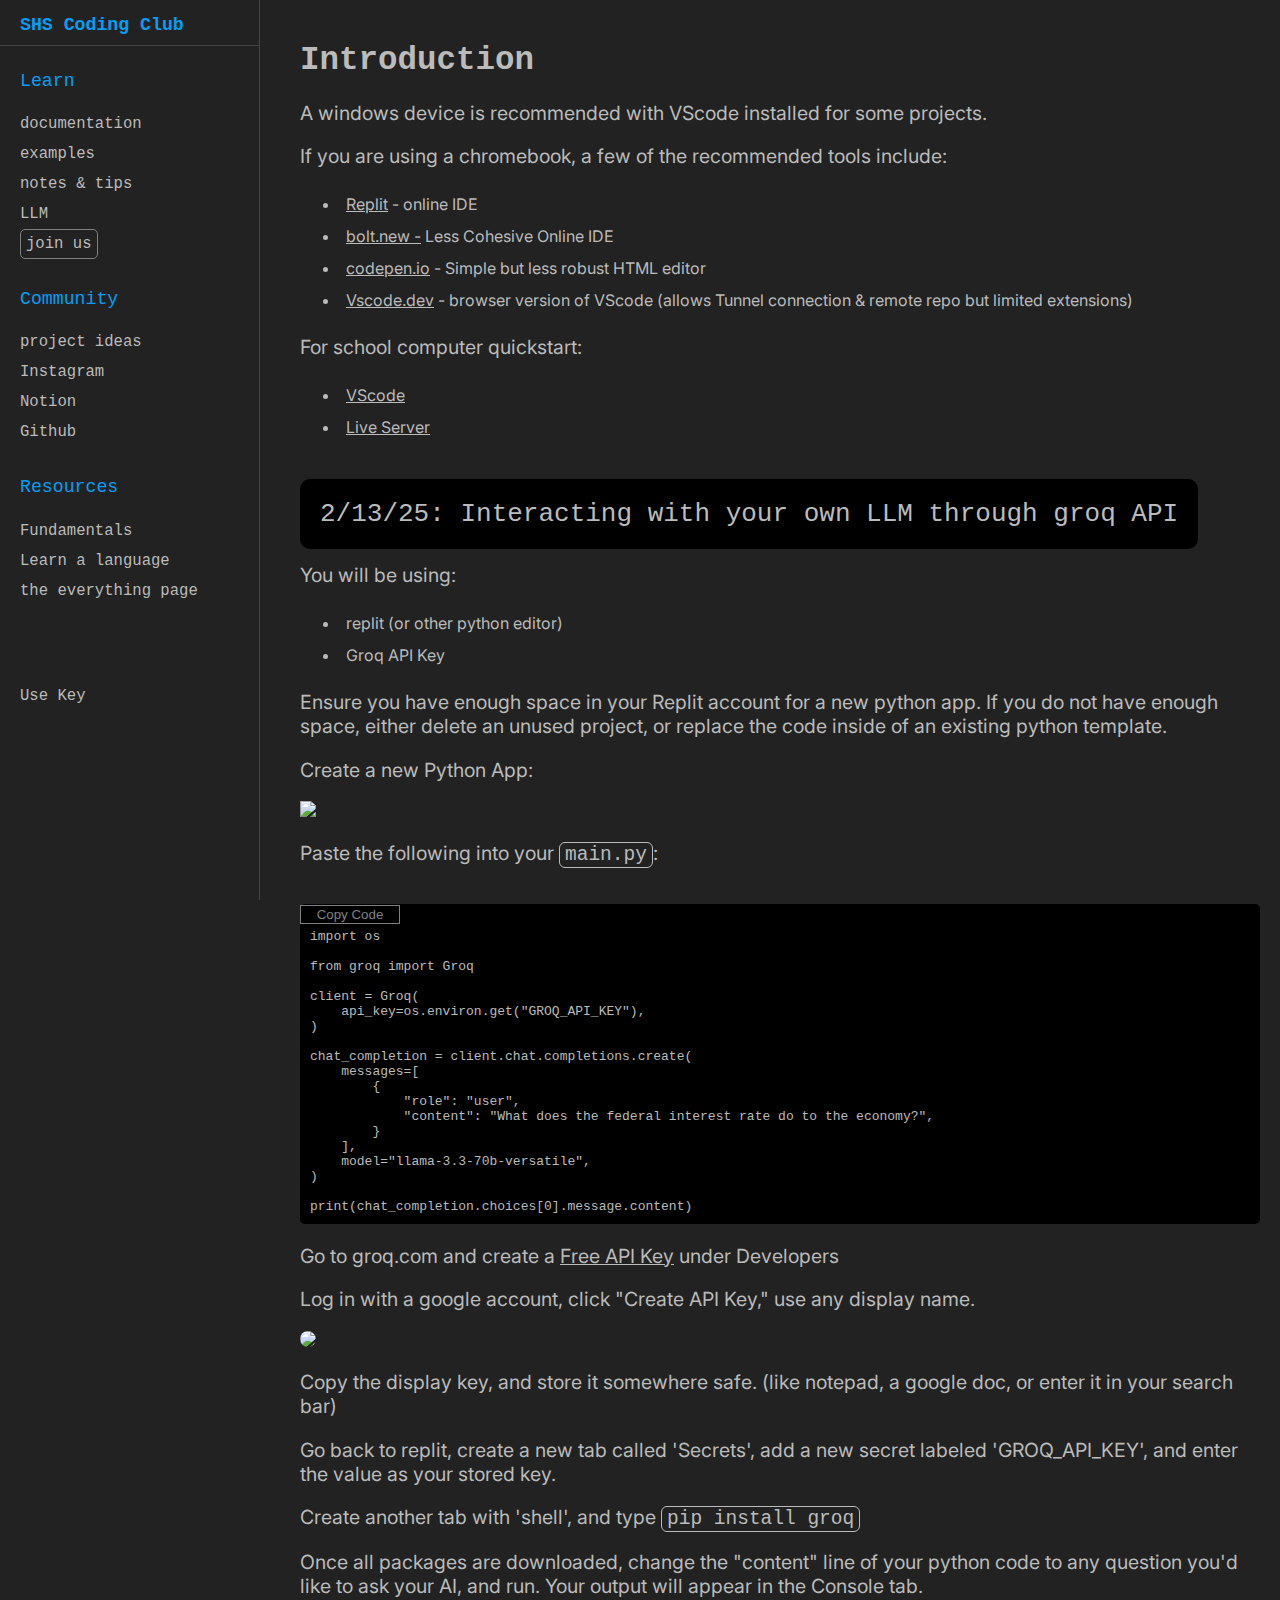
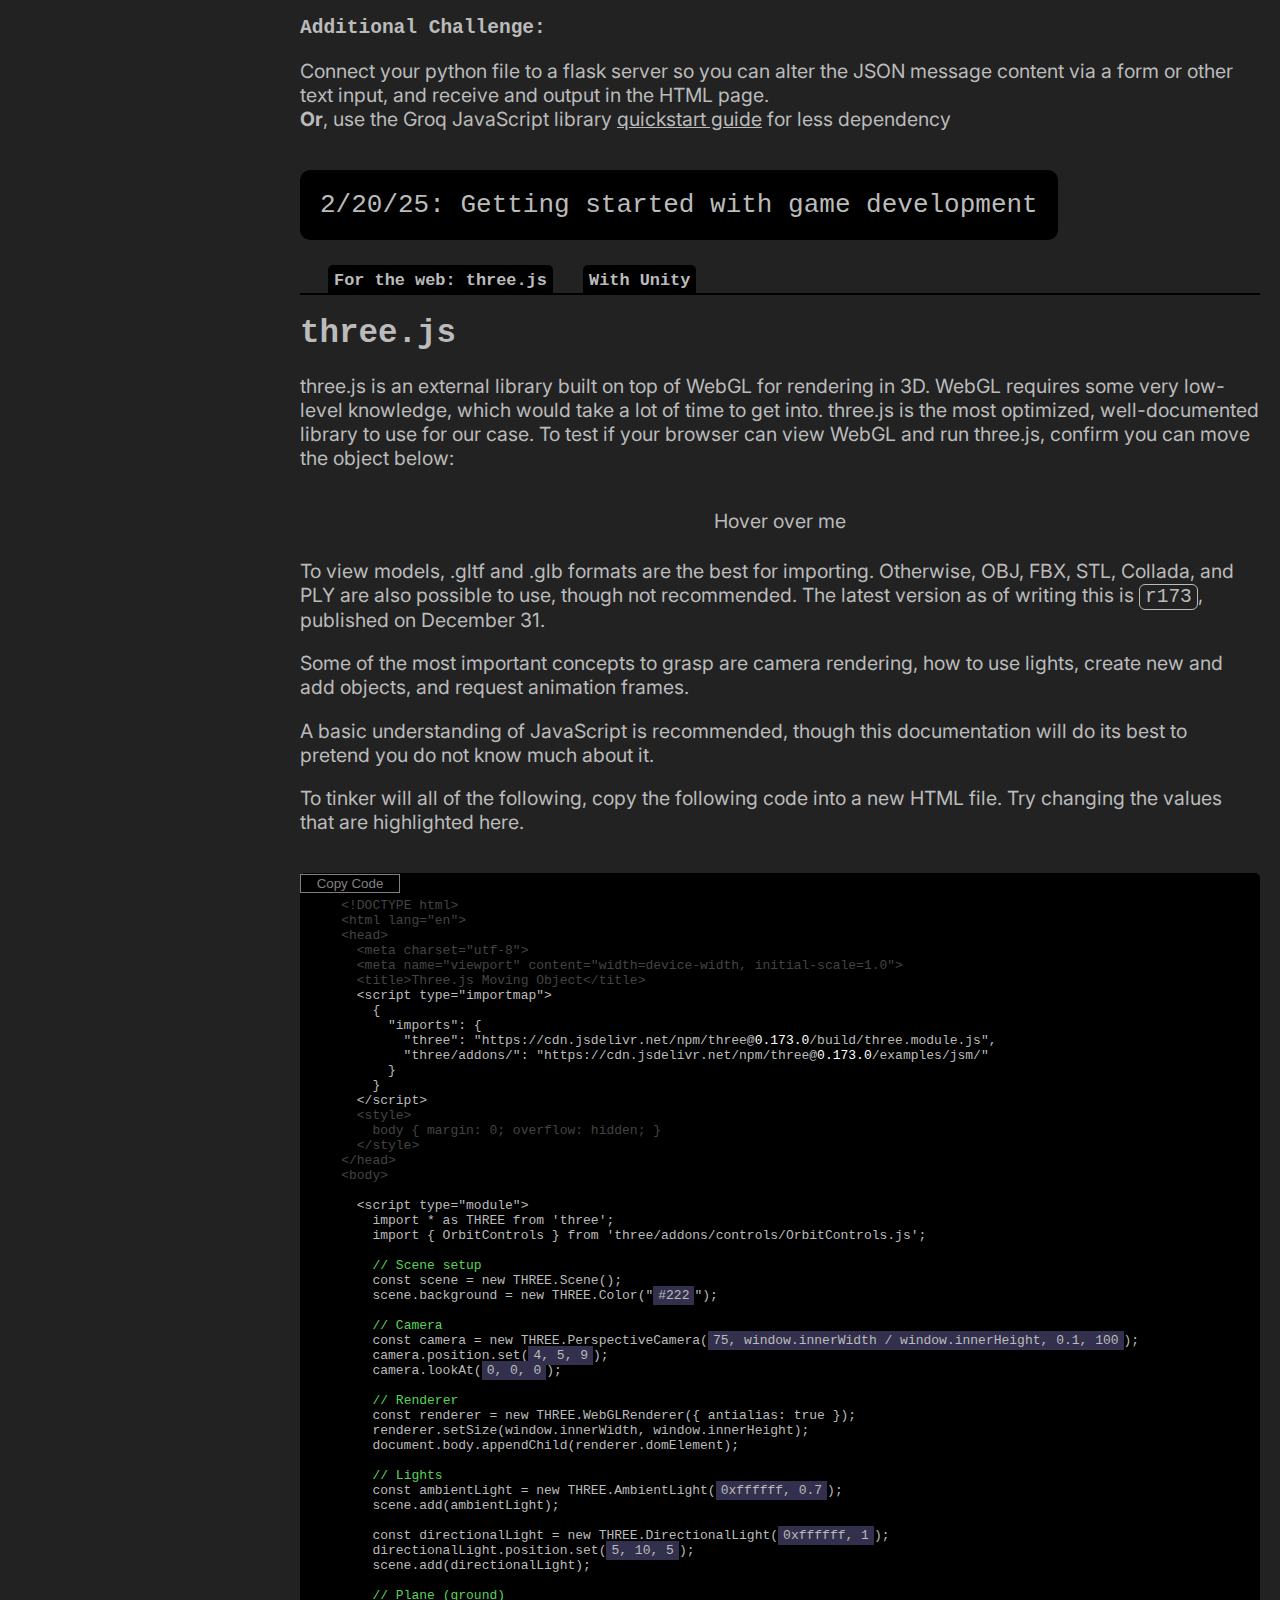
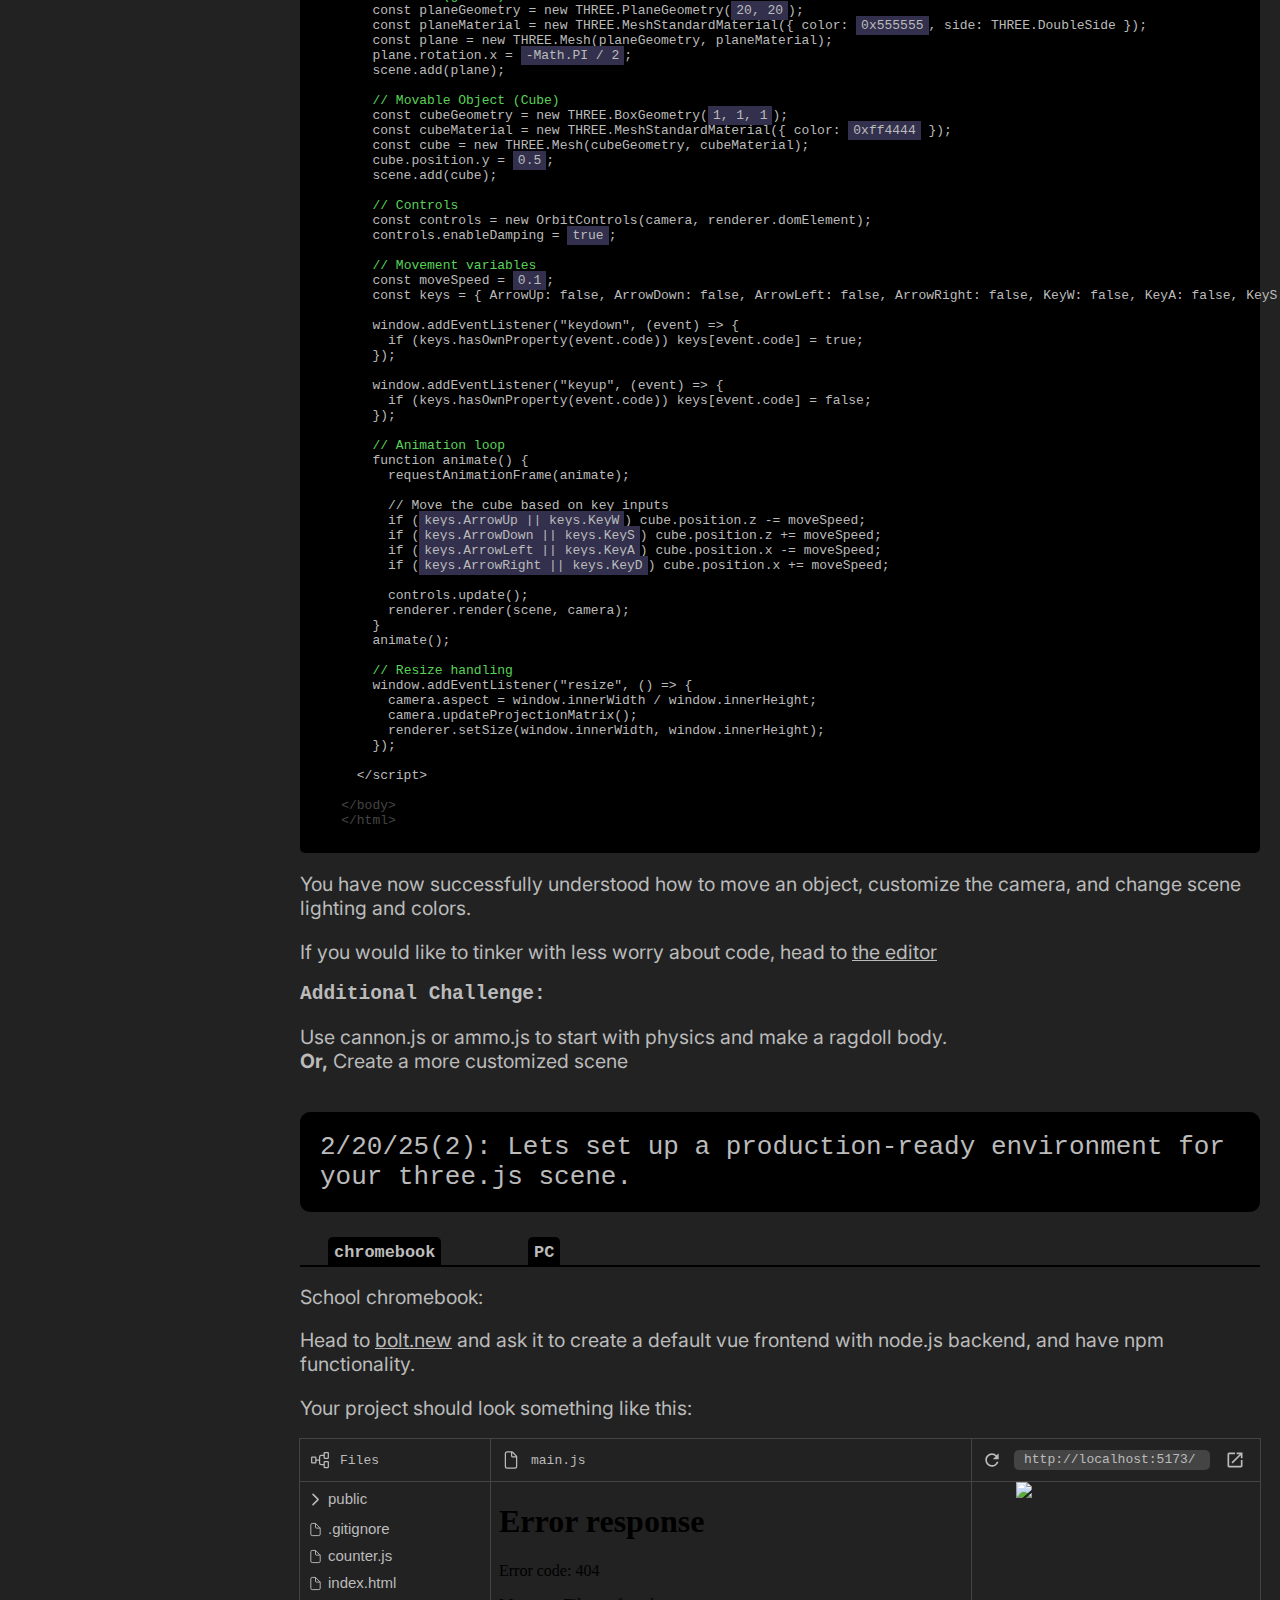
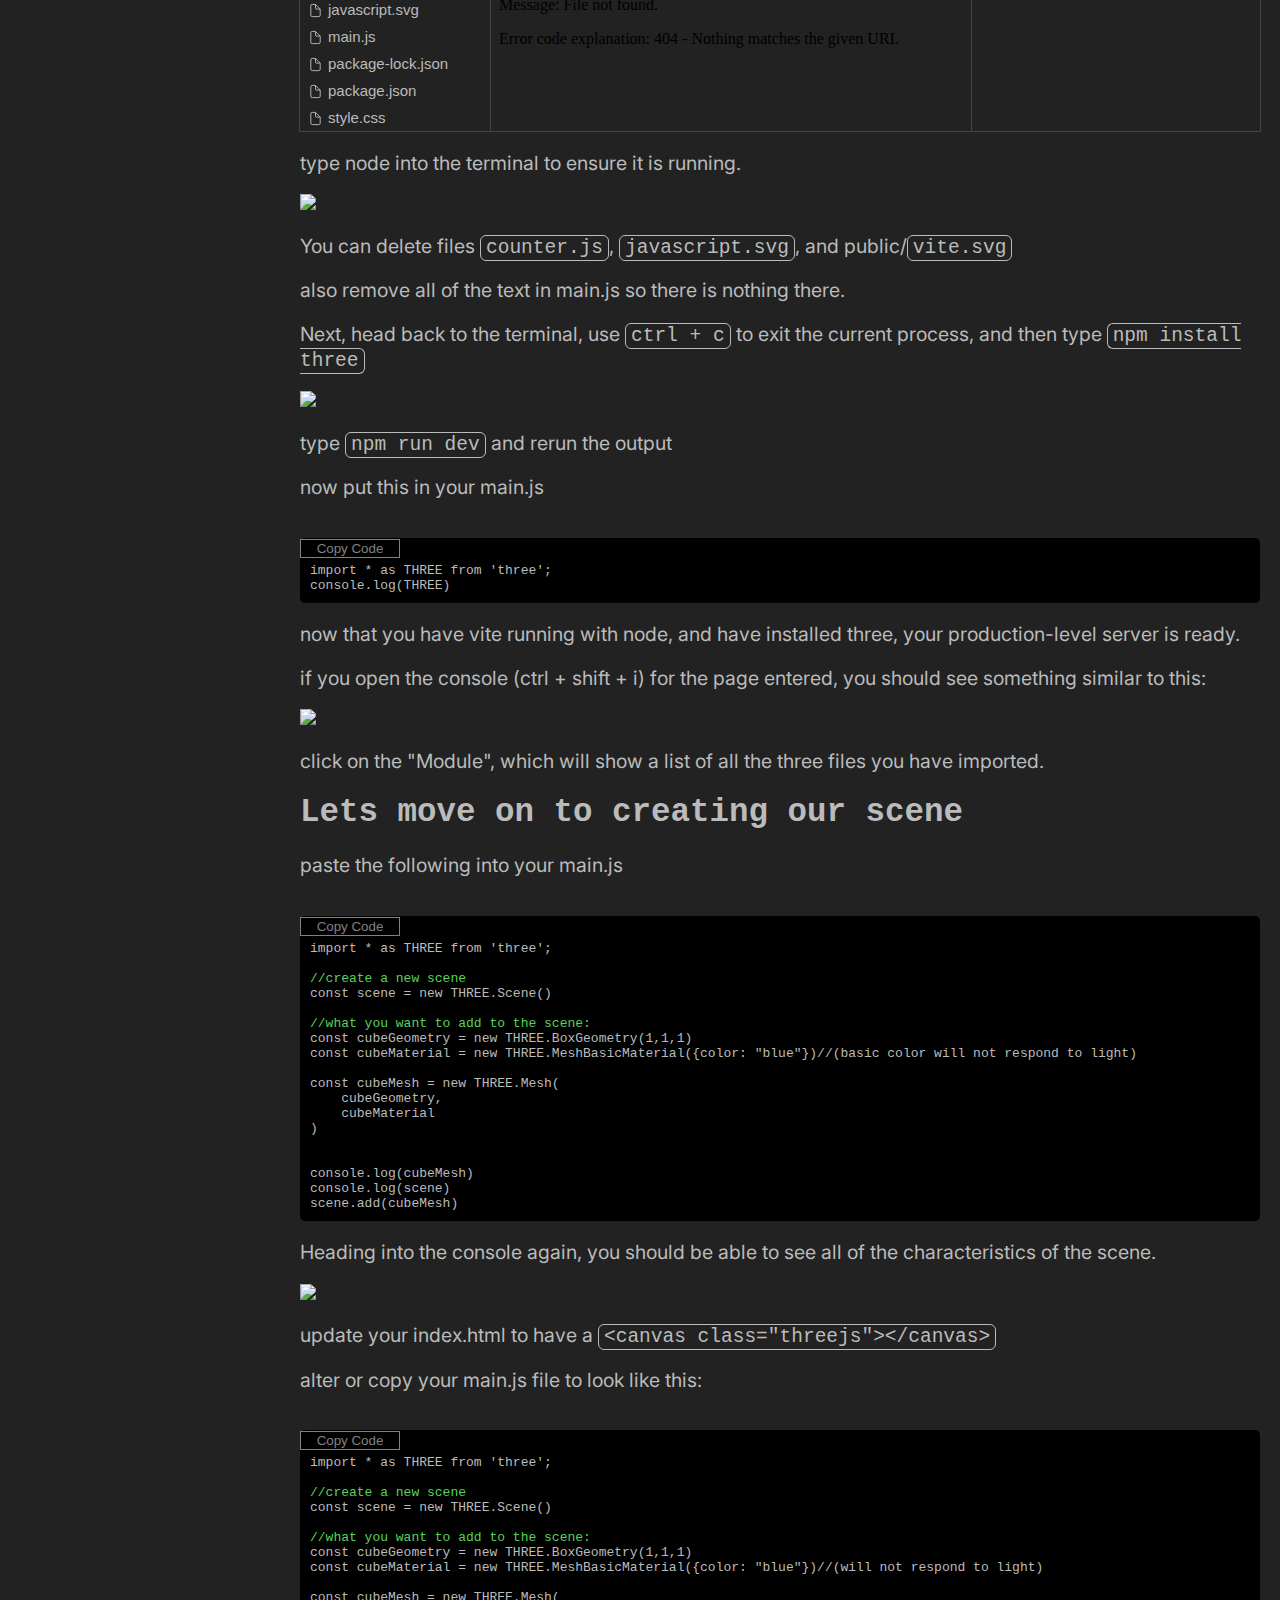
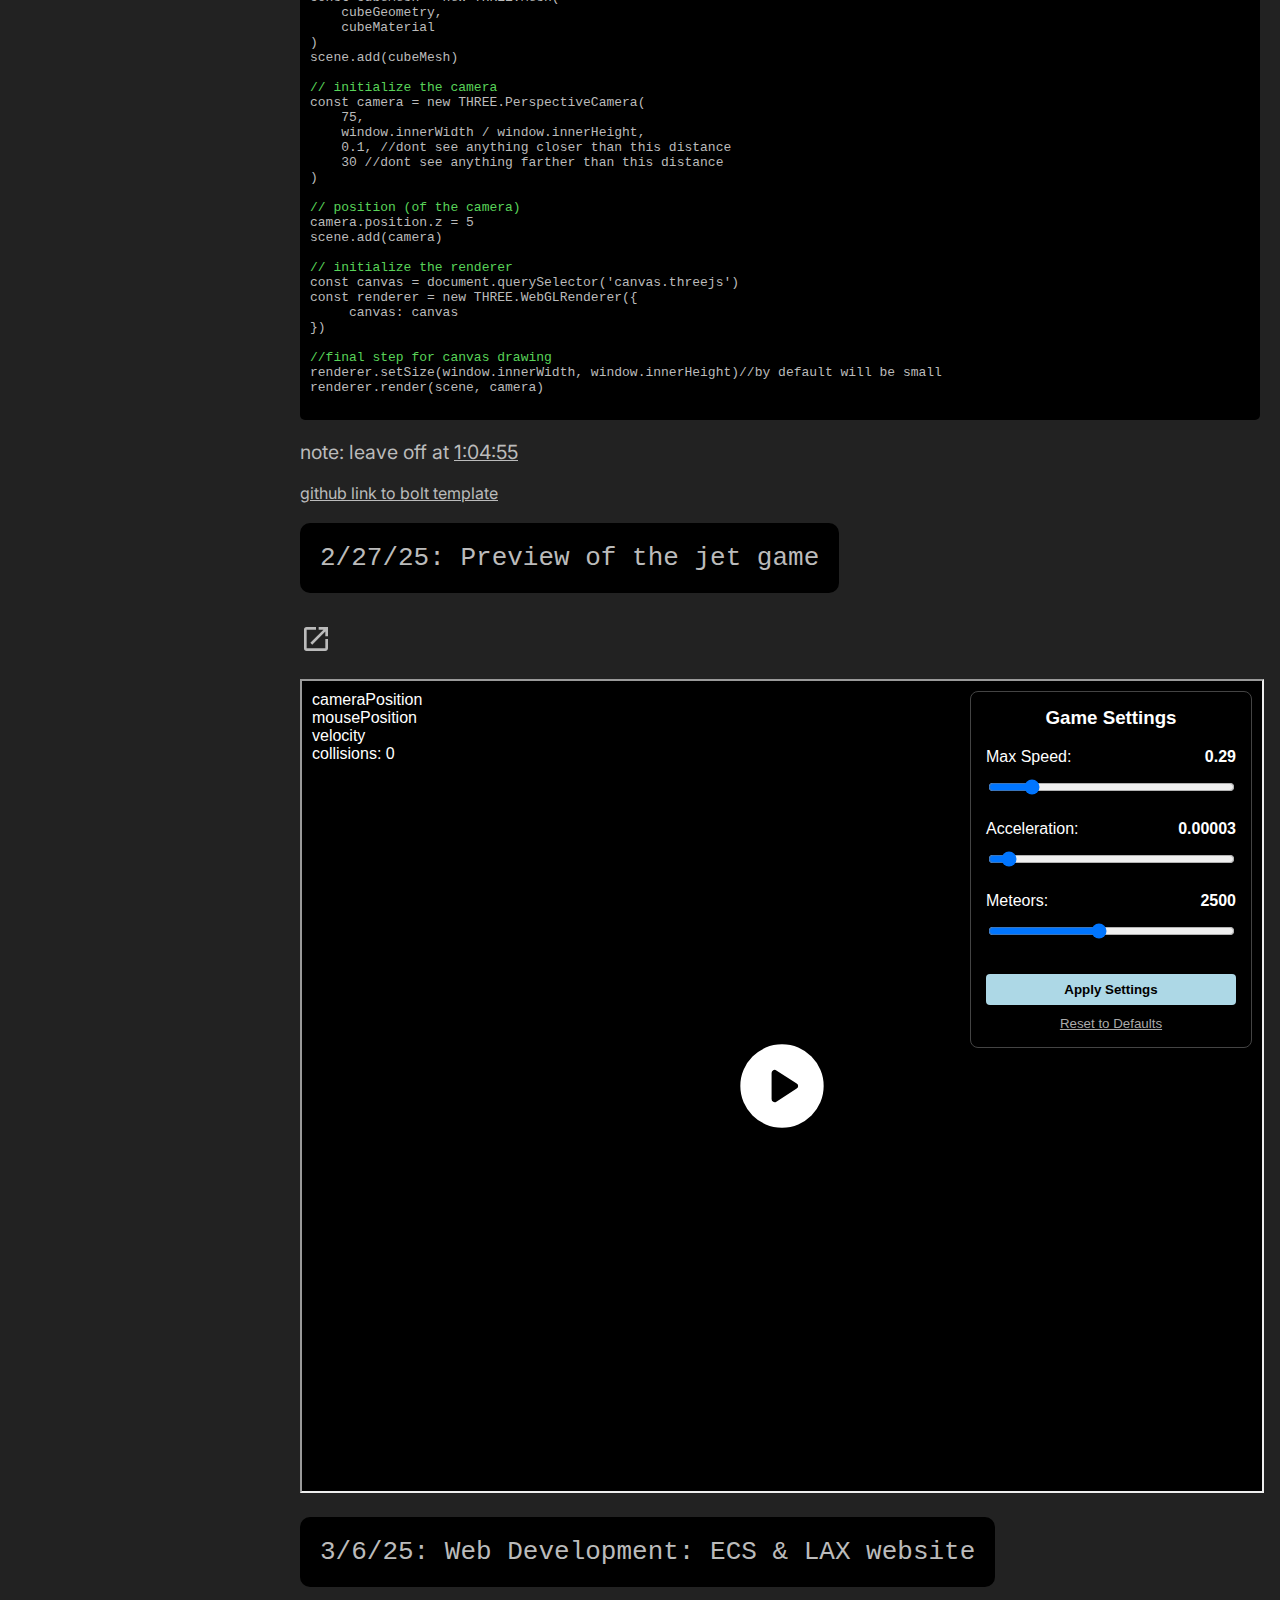
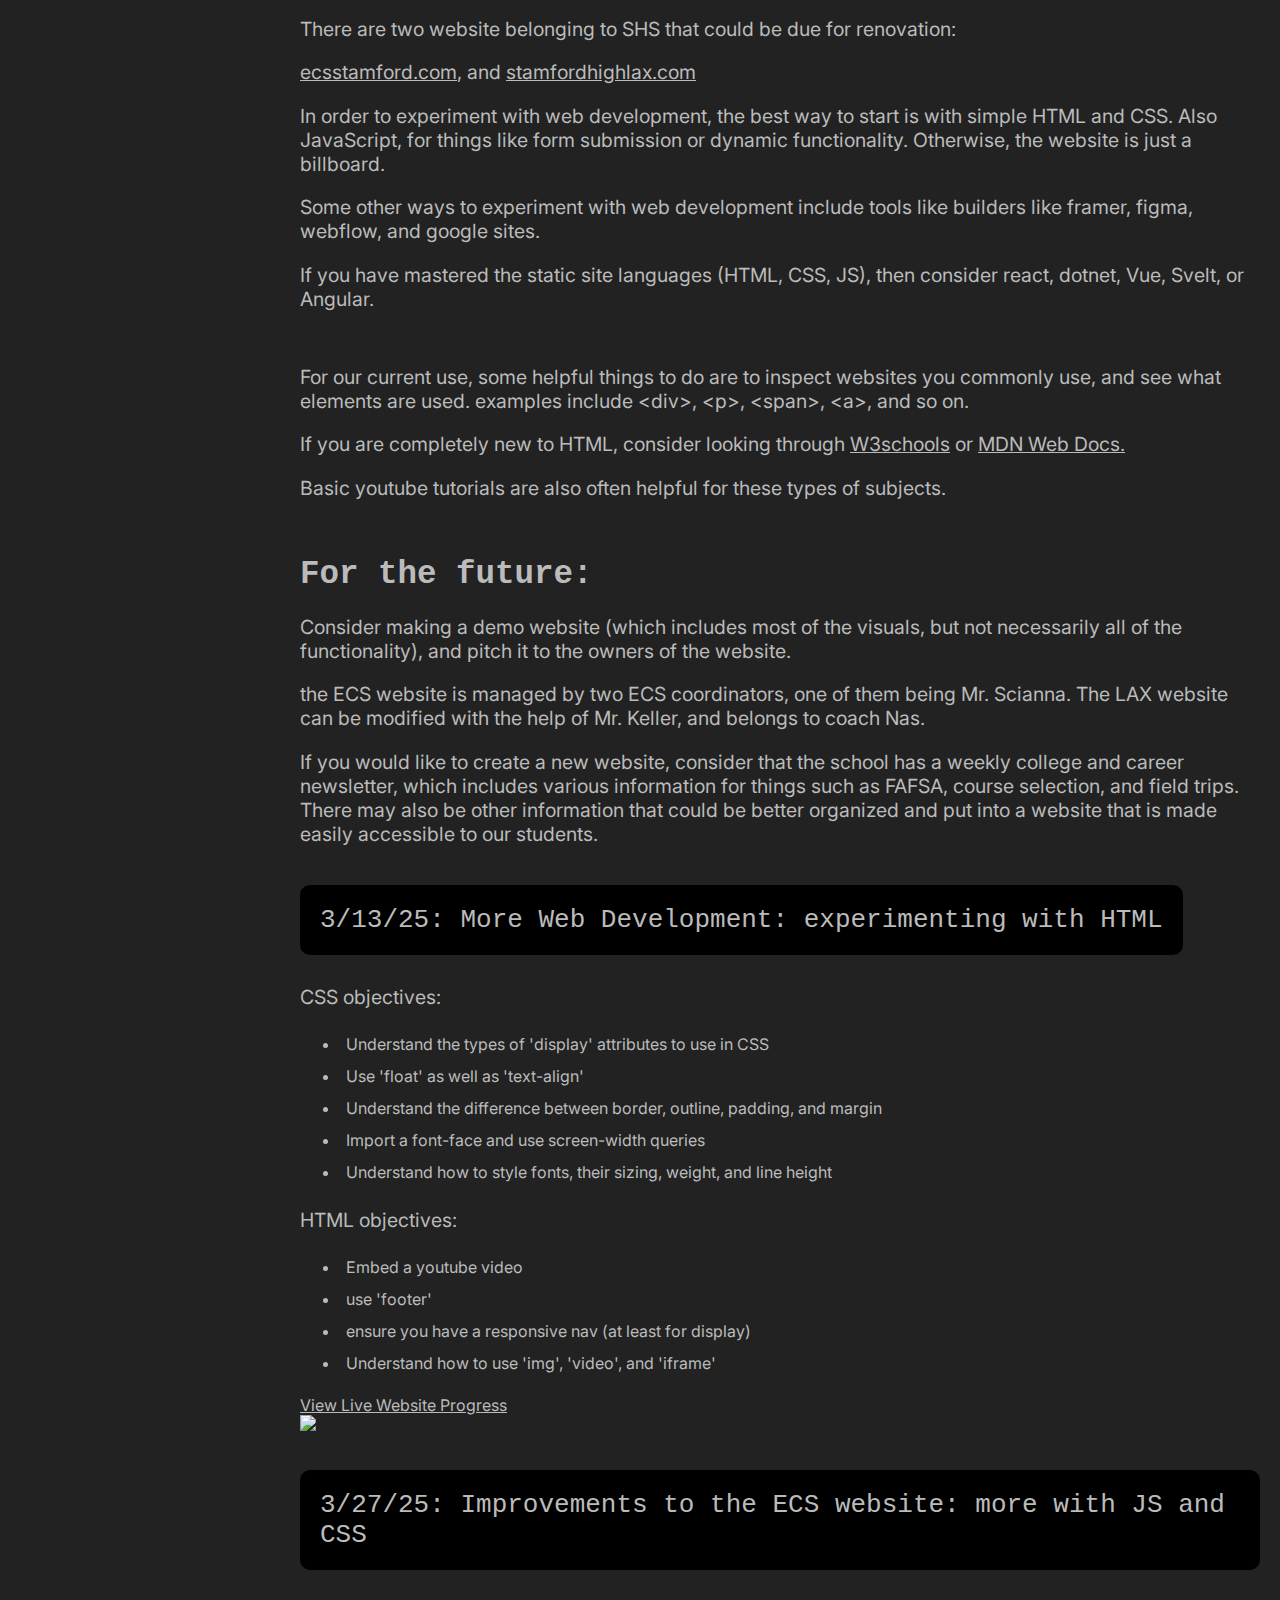
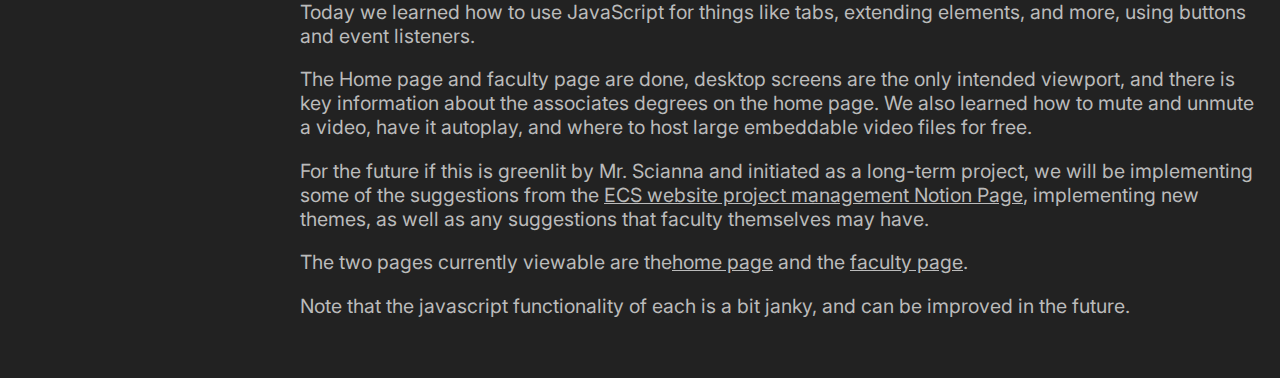
==== commit f5569386: "Update docs.html" ====
--- a/docs.html
+++ b/docs.html
@@ -479,6 +479,16 @@
         <a href="https://stamfordhighcoding.github.io/ecswebsite/">View Live Website Progress</a>
         <br>
         <img src="https://raw.githubusercontent.com/stamfordhighcoding/assets/refs/heads/main/blog_3_13_25_ecswebsitepreview.png">
+        <br>
+        <br>
+        <button onclick="copyID('d-3-27-25')" class="titlebtn" id="d-3-27-25">3/27/25: Improvements to the ECS website: more with JS and CSS</button>
+        <br>
+        <br>
+        <p>Today we learned how to use JavaScript for things like tabs, extending elements, and more, using buttons and event listeners.</p>
+        <p>The Home page and faculty page are done, desktop screens are the only intended viewport, and there is key information about the associates degrees on the home page. We also learned how to mute and unmute a video, have it autoplay, and where to host large embeddable video files for free.</p>
+        <p>For the future if this is greenlit by Mr. Scianna and initiated as a long-term project, we will be implementing some of the suggestions from the <a href="https://recondite-thread-e69.notion.site/ECS-website-suggestions-forum-project-management-1c56e42d6678803cb7d2d789fda8e1fc?pvs=4">ECS website project management Notion Page</a>, implementing new themes, as well as any suggestions that faculty themselves may have.</p>
+        <p>The two pages currently viewable are the<a href="https://stamfordhighcoding.github.io/ecswebsite/index.html">home page</a> and the <a href="https://stamfordhighcoding.github.io/ecswebsite/faculty.html">faculty page</a>.</p>
+        <p>Note that the javascript functionality of each is a bit janky, and can be improved in the future.</p>
     </div><!--end of #dMain-->
 
        
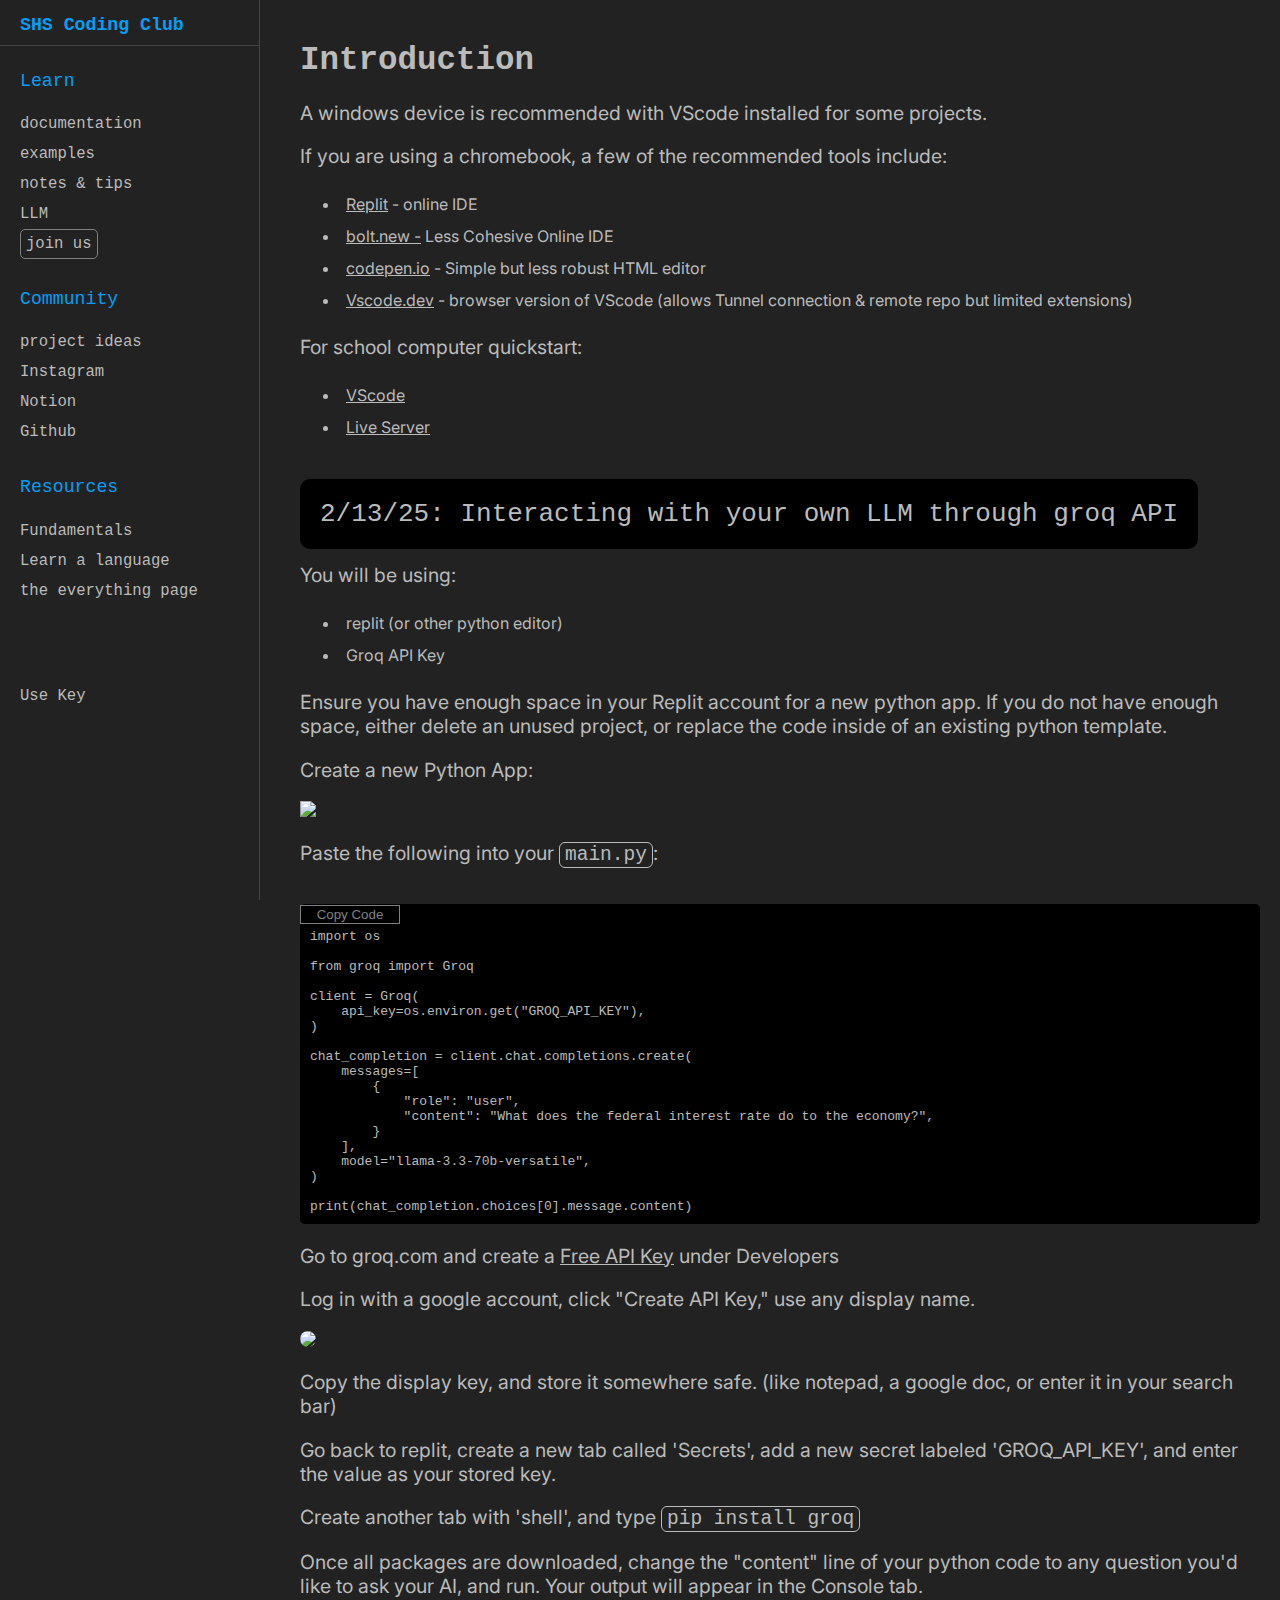
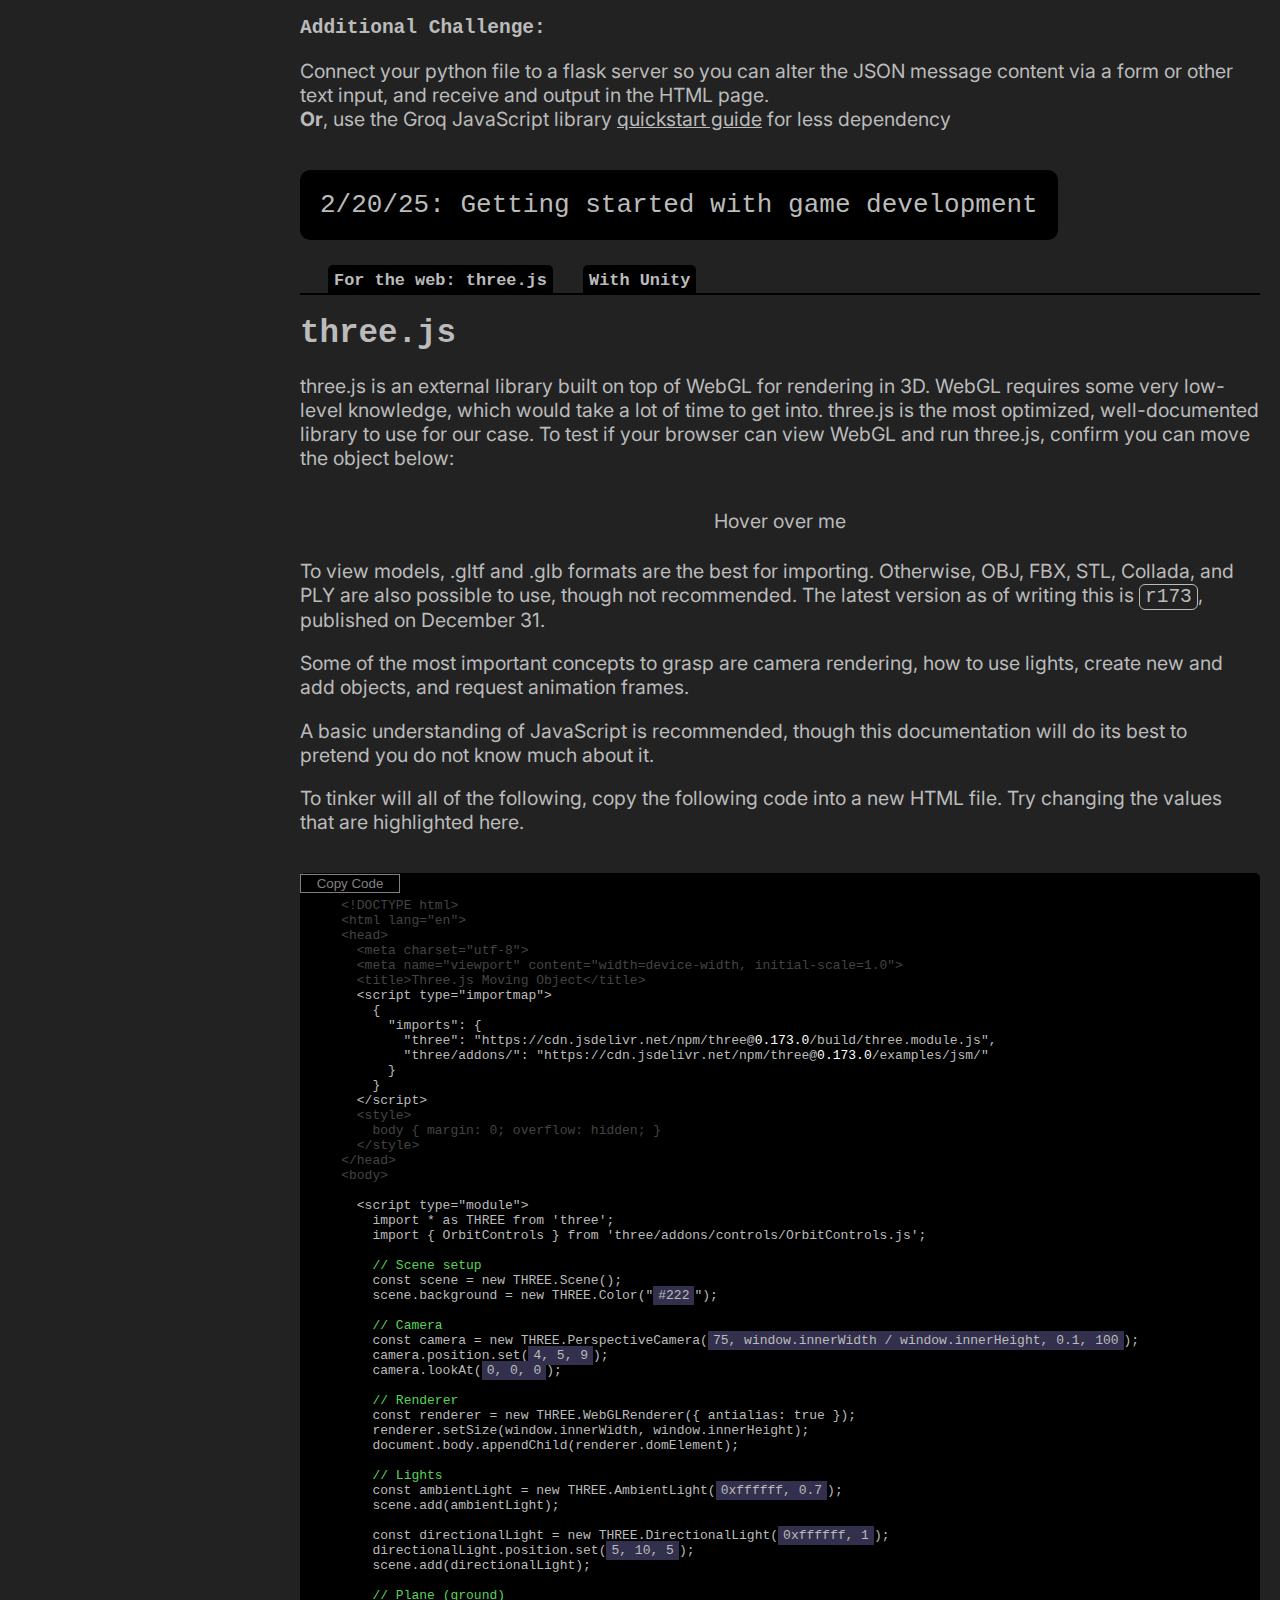
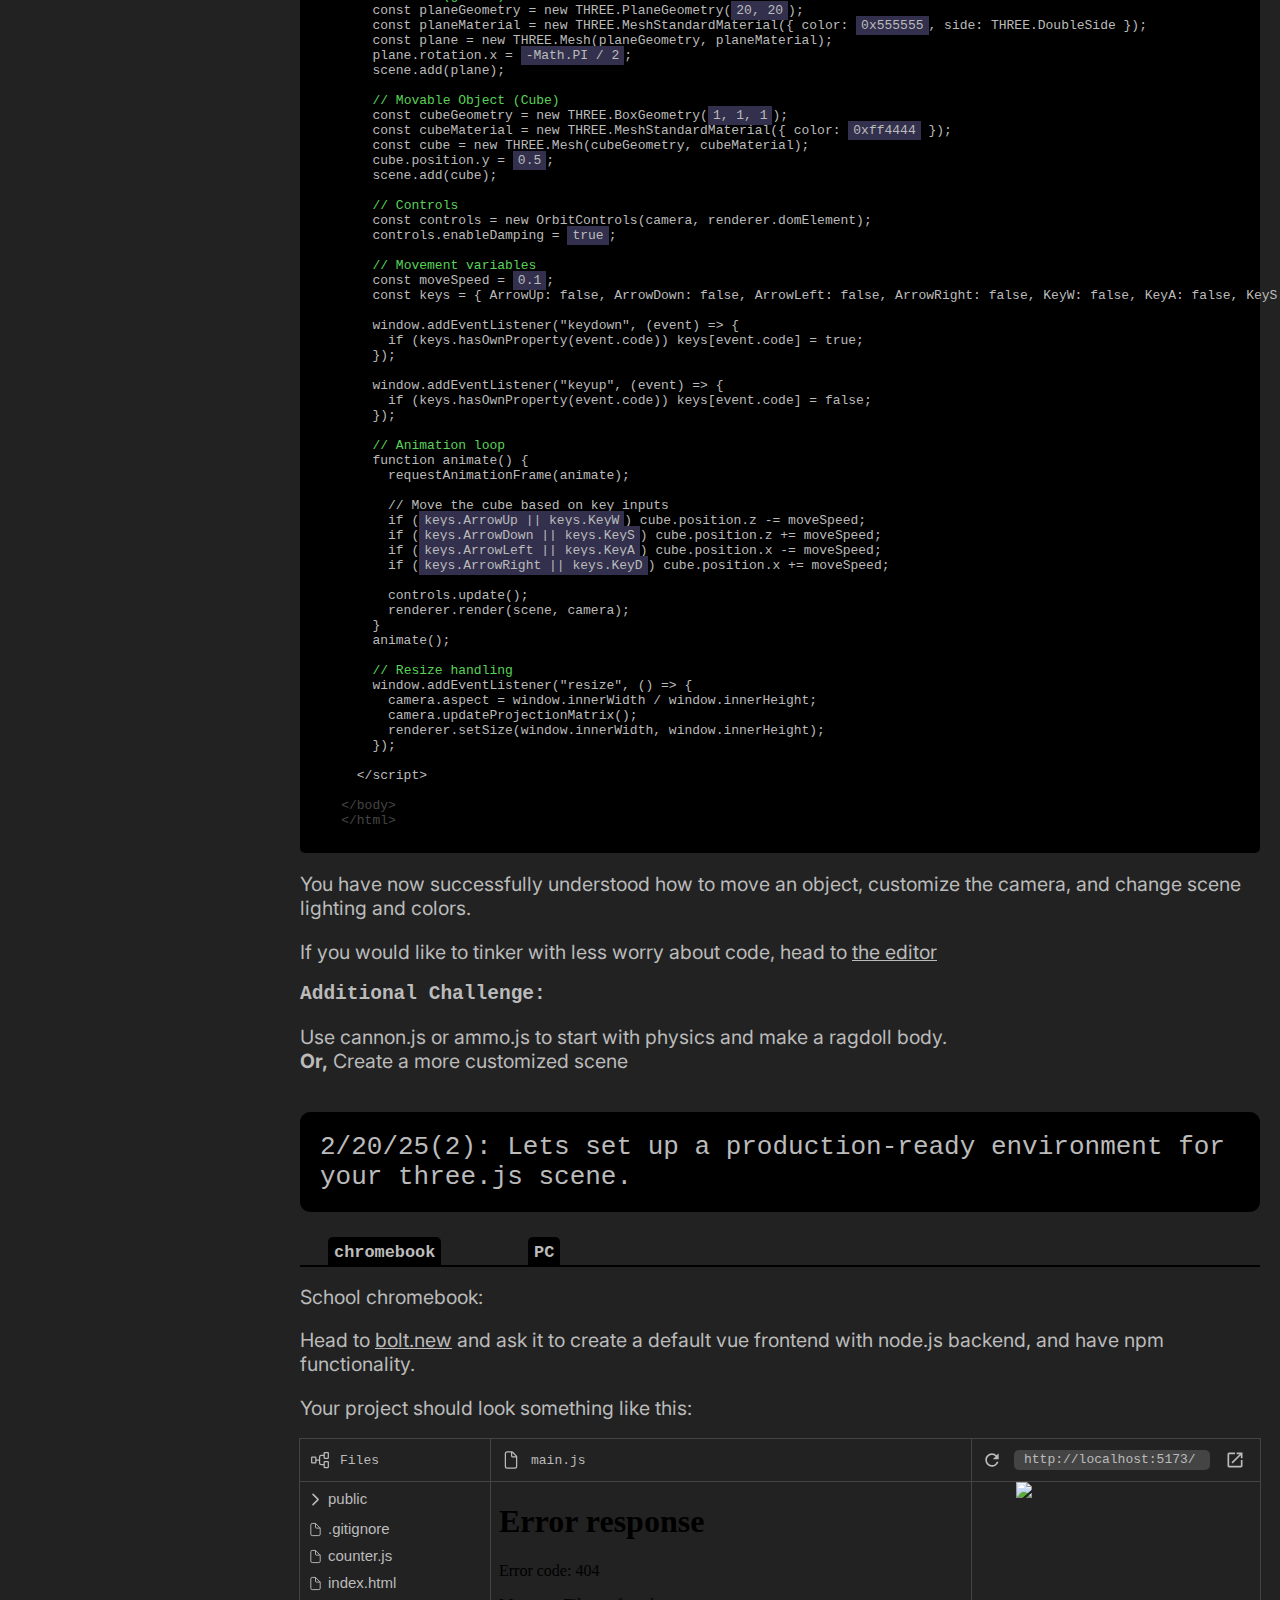
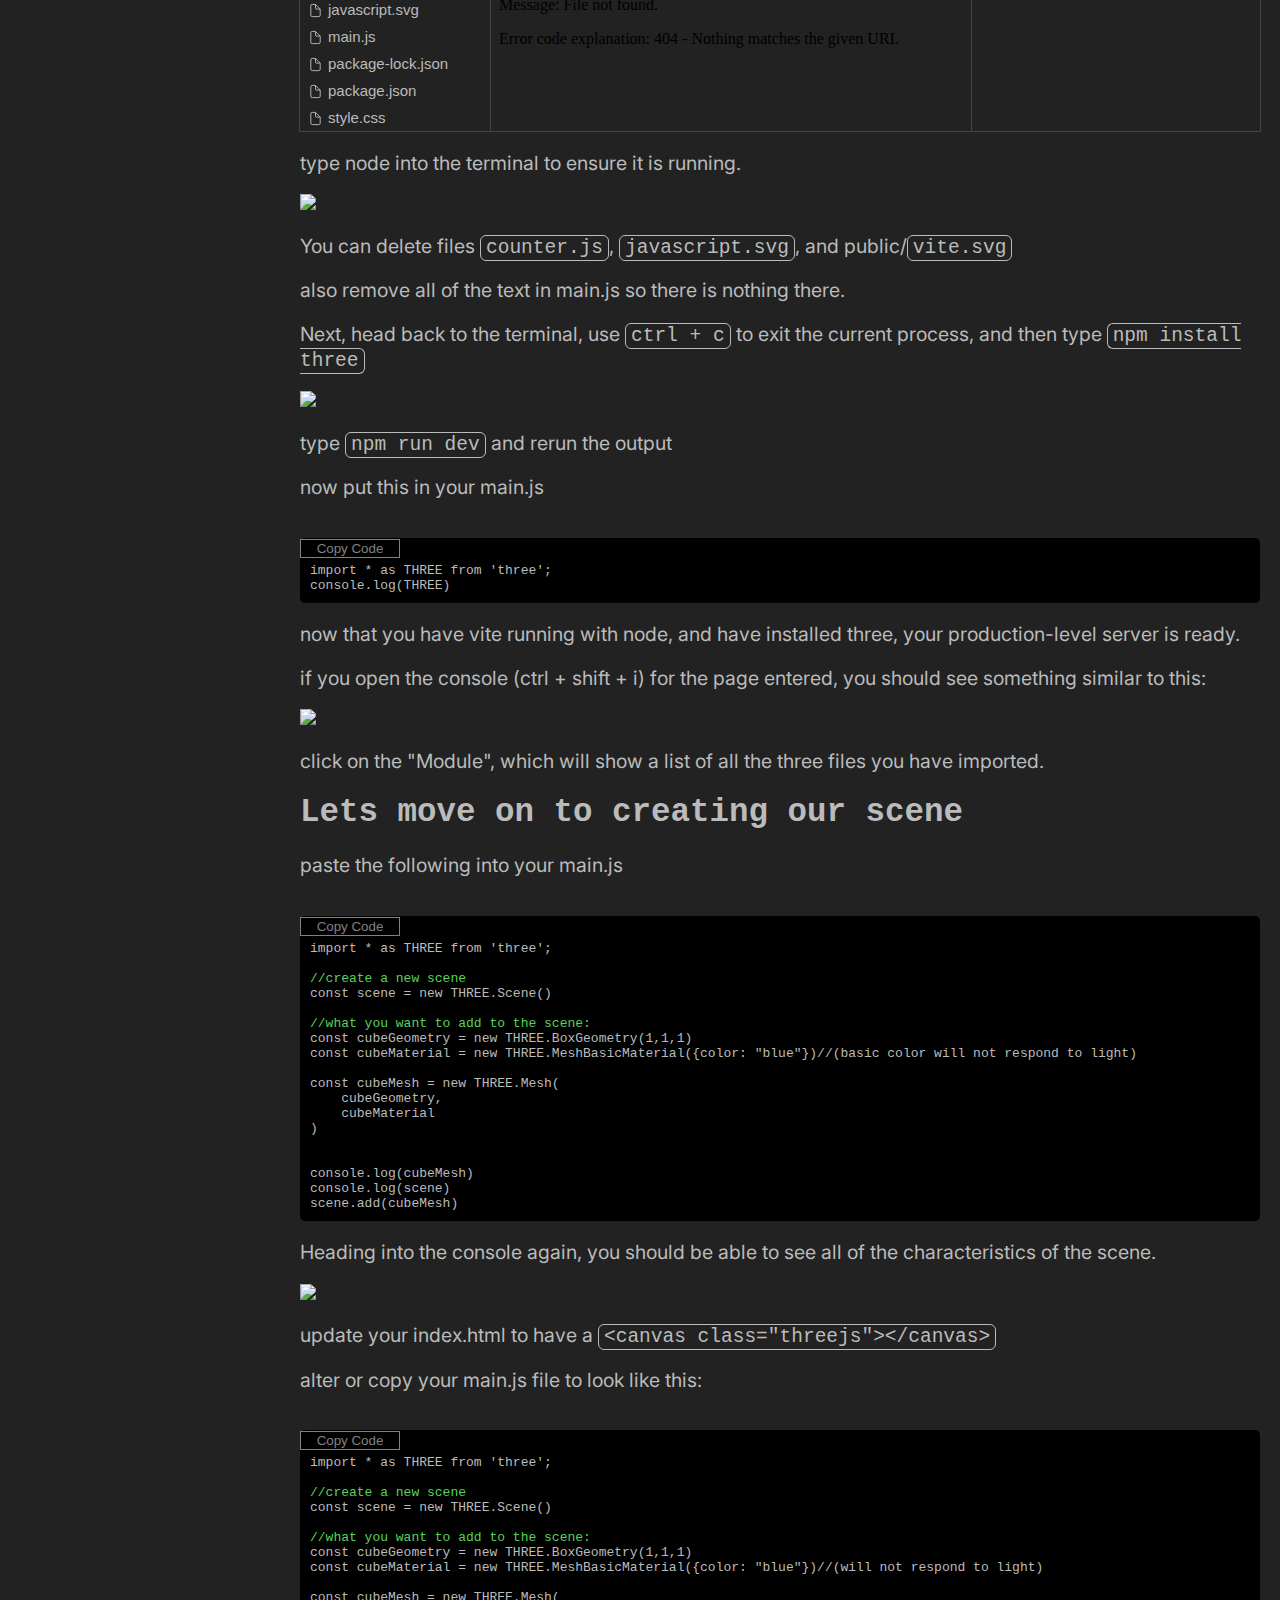
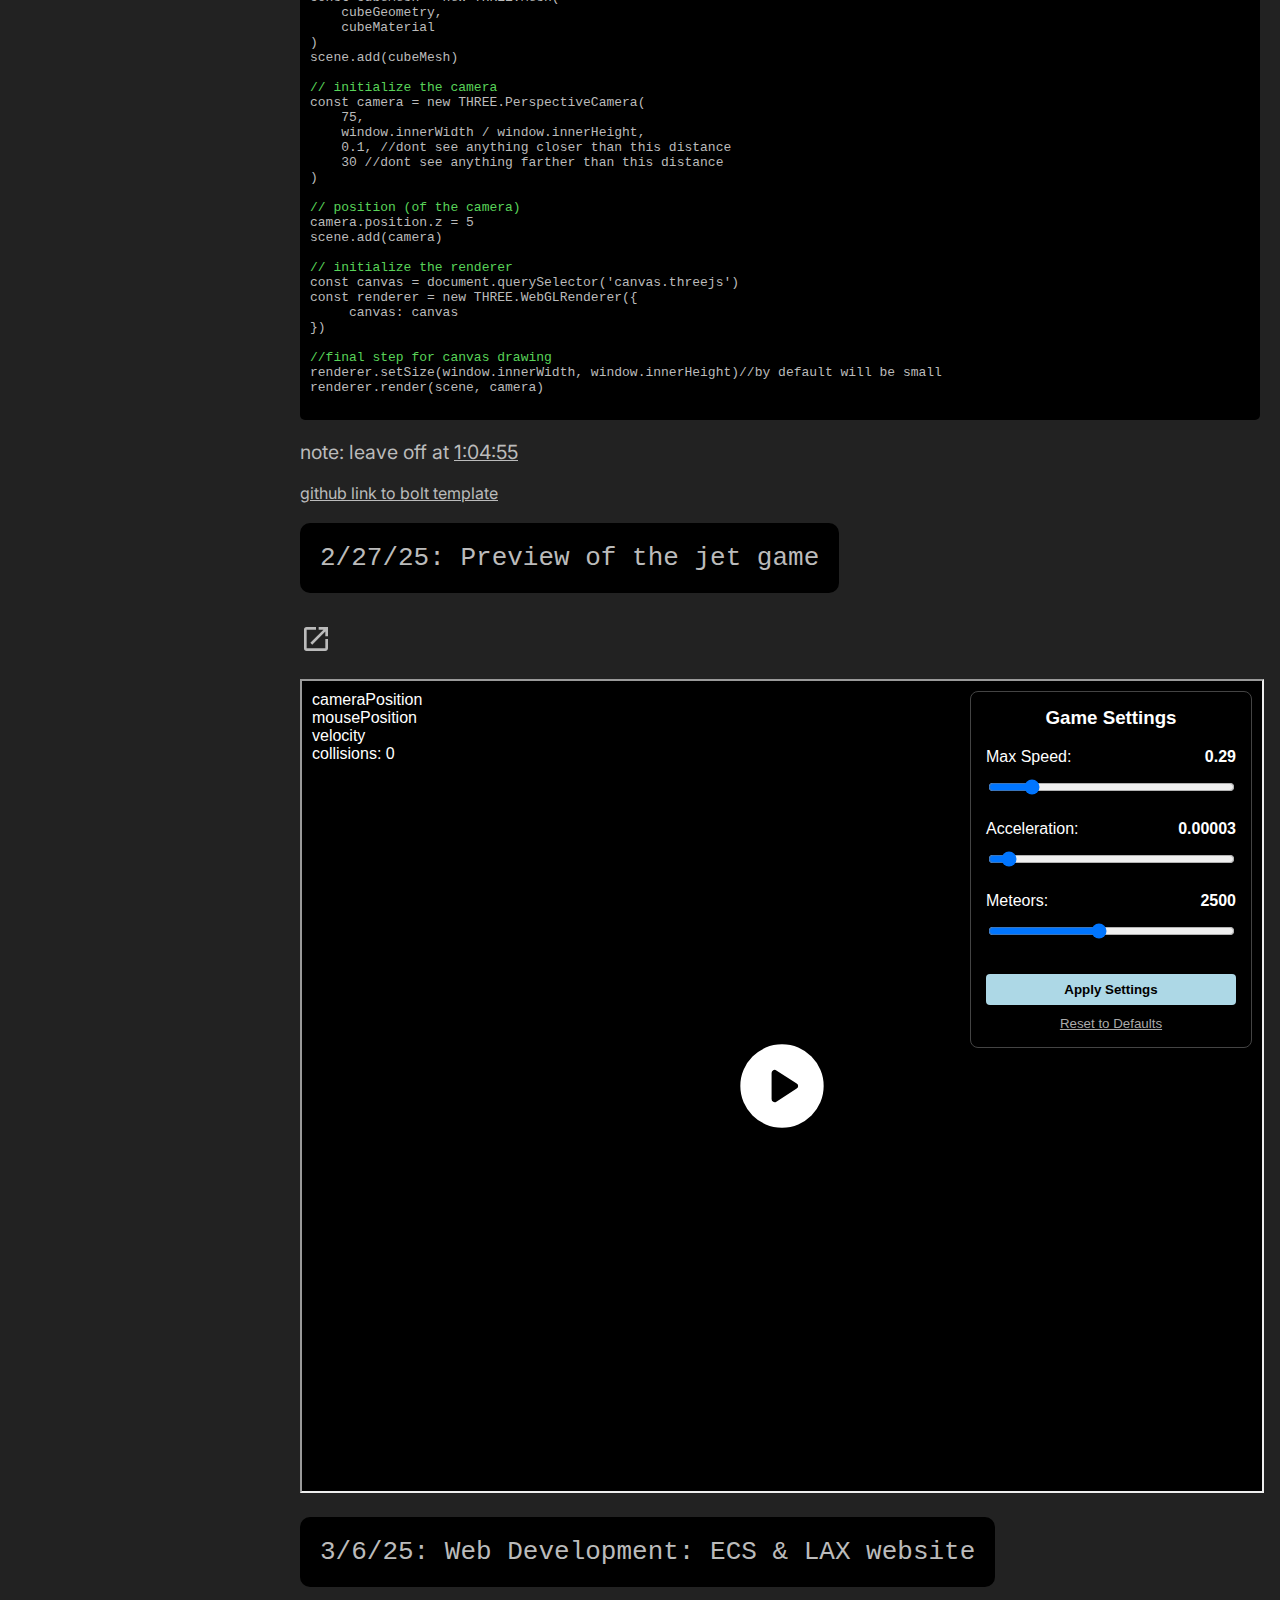
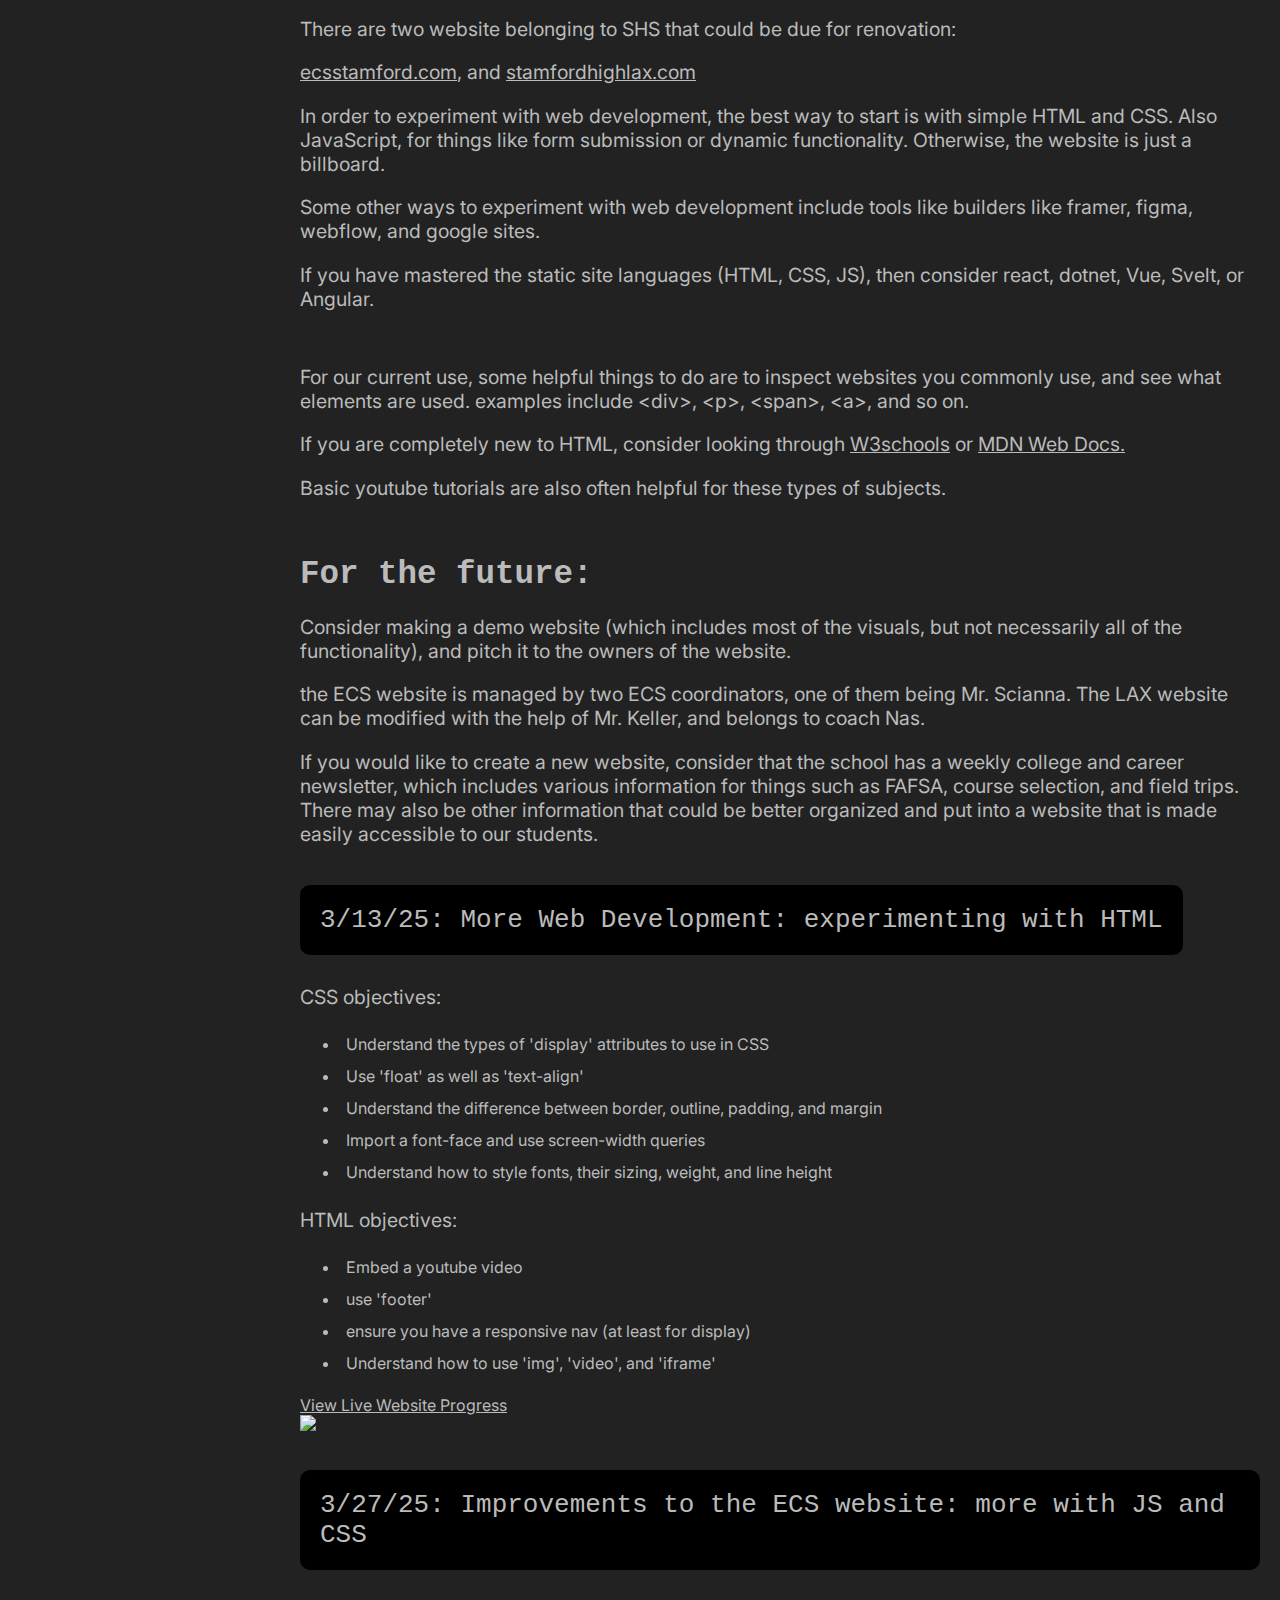
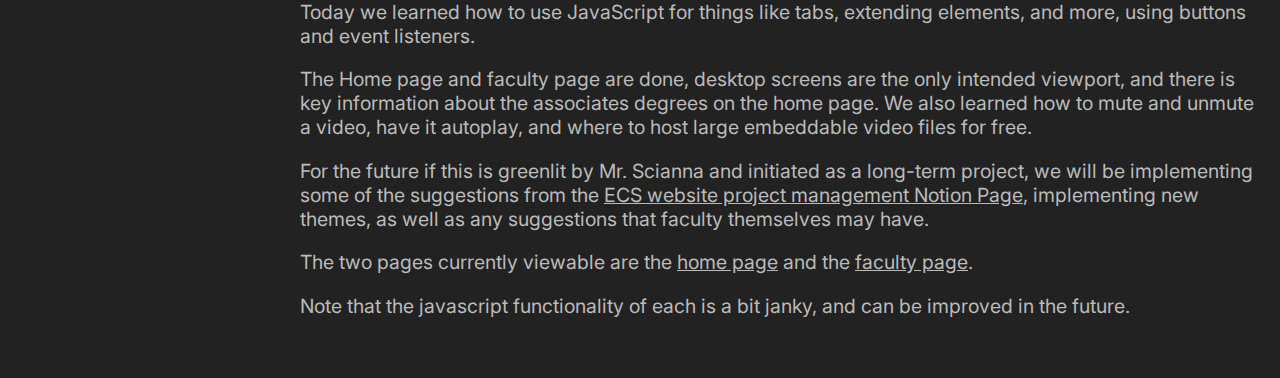
==== commit 063e676b: "Update docs.html" ====
--- a/docs.html
+++ b/docs.html
@@ -487,7 +487,7 @@
         <p>Today we learned how to use JavaScript for things like tabs, extending elements, and more, using buttons and event listeners.</p>
         <p>The Home page and faculty page are done, desktop screens are the only intended viewport, and there is key information about the associates degrees on the home page. We also learned how to mute and unmute a video, have it autoplay, and where to host large embeddable video files for free.</p>
         <p>For the future if this is greenlit by Mr. Scianna and initiated as a long-term project, we will be implementing some of the suggestions from the <a href="https://recondite-thread-e69.notion.site/ECS-website-suggestions-forum-project-management-1c56e42d6678803cb7d2d789fda8e1fc?pvs=4">ECS website project management Notion Page</a>, implementing new themes, as well as any suggestions that faculty themselves may have.</p>
-        <p>The two pages currently viewable are the<a href="https://stamfordhighcoding.github.io/ecswebsite/index.html">home page</a> and the <a href="https://stamfordhighcoding.github.io/ecswebsite/faculty.html">faculty page</a>.</p>
+        <p>The two pages currently viewable are the <a href="https://stamfordhighcoding.github.io/ecswebsite/index.html">home page</a> and the <a href="https://stamfordhighcoding.github.io/ecswebsite/faculty.html">faculty page</a>.</p>
         <p>Note that the javascript functionality of each is a bit janky, and can be improved in the future.</p>
     </div><!--end of #dMain-->
 
